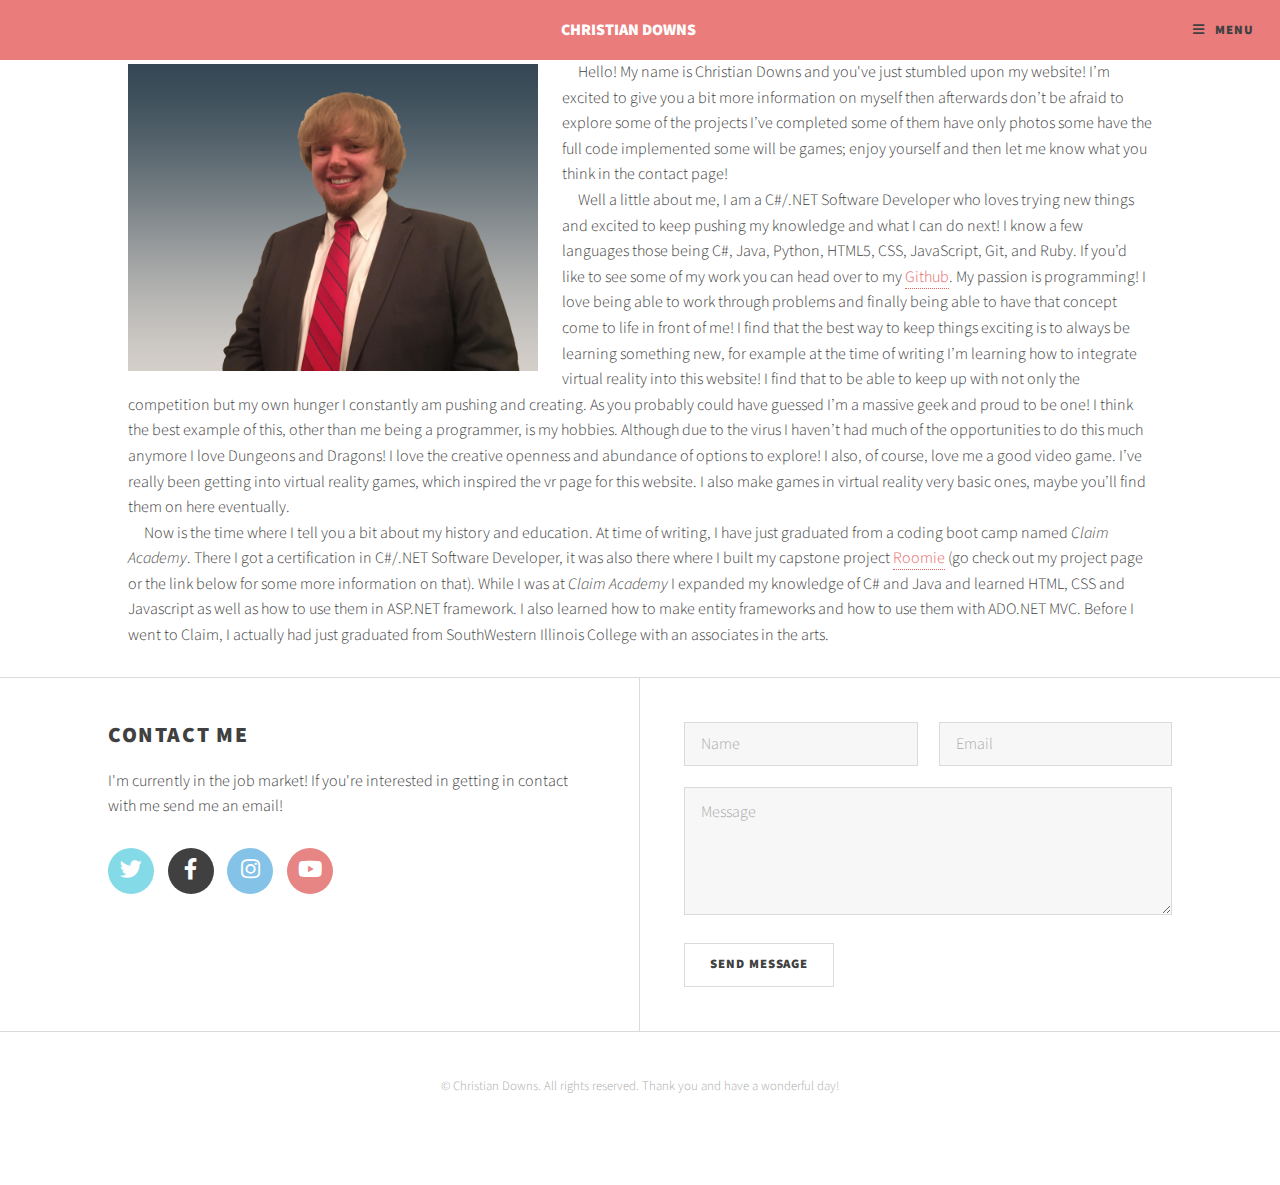
==== aboutMe.html @ 0743c917 "Added an about me page" ====
<!DOCTYPE HTML>
<!--
	Polymorph by Pixelarity
	pixelarity.com | hello@pixelarity.com
	License: pixelarity.com/license
-->
<html>

<head>
    <title>Christian Downs</title>
    <meta charset="utf-8" />
    <meta name="viewport" content="width=device-width, initial-scale=1, user-scalable=no" />
    <link rel="stylesheet" href="assets/css/main.css" />
</head>

<body class="is-preload">

    <!-- Wrapper -->
    <div id="wrapper">

        <!-- Header -->
        <header id="header">

            <!-- Logo -->
            <div class="logo">
                <a href="index.html" class="title"><strong>Christian Downs</strong></a>
            </div>

            <!-- Nav -->
            <nav id="nav">
                <ul>
                    <li><a href="index.html">Home</a></li>
                    <li><a href="aboutMe.html">About Me</a>
                        <ul>
                            <li><a href ="languages.html">Languages</a></li>
                        </ul>
                    </li>
                    <li>
                        <!--Drop down menue-->
                        <a href="projects.html" class="dropdown">Projects</a>
                        <ul>

                            <li><a href="roomie.html">Roomie</a></li>
                            <li><a href="farmlin.html">Farmlin</a></li>
                            <li><a href="willow.html">Willow Kitchen and Bath Website</a></li>
                        </ul>
                    </li>
                    <li><a href="contact.html">Contact</a></li>
                </ul>
            </nav>

        </header>
        <!--My Info-->
        <div class="my-info">
            <p><span class="image left"><img src="images/HeadshotEdited.jpg" class="my-photo"></span>
                &emsp;Hello! My name is Christian Downs and you've just stumbled upon my website! I’m excited to give
                you a bit
                more
                information on myself then afterwards don’t be afraid to explore some of the projects I’ve completed
                some of them
                have only photos some have the full code implemented some will be games; enjoy yourself and then let me
                know what
                you think in the contact page!<br>

                &emsp;Well a little about me, I am a C#/.NET Software Developer who loves trying new things and excited
                to keep
                pushing
                my knowledge and what I can do next! I know a few languages those being C#, Java, Python, HTML5, CSS,
                JavaScript,
                Git, and Ruby. If you’d like to see some of my work you can head over to my <a
                    href="https://github.com/Christian-Downs">Github</a>. My passion is programming! I
                love being able to work through problems and finally being able to have that concept come to life in
                front of me!
                I find that the best way to keep things exciting is to always be learning something new, for example at
                the time
                of writing I’m learning how to integrate virtual reality into this website! I find that to be able to
                keep up with
                not only the competition but my own hunger I constantly am pushing and creating. As you probably could
                have
                guessed I’m a massive geek and proud to be one! I think the best example of this, other than me being a
                programmer, is my hobbies. Although due to the virus I haven’t had much of the opportunities to do this
                much
                anymore I love Dungeons and Dragons! I love the creative openness and abundance of options to explore! I
                also, of
                course, love me a good video game. I’ve really been getting into virtual reality games, which inspired
                the vr page
                for this website. I also make games in virtual reality very basic ones, maybe you’ll find them on here
                eventually.<br>

                &emsp;Now is the time where I tell you a bit about my history and education. At time of writing, I have
                just
                graduated
                from a coding boot camp named <i>Claim Academy</i>. There I got a certification in C#/.NET Software
                Developer, it was
                also there where I built my capstone project <a href="roomie.html">Roomie</a> (go check out my project
                page or the
                link below for some more
                information on that). While I was at <i>Claim Academy</i> I expanded my knowledge of C# and Java and
                learned HTML, CSS
                and Javascript as well as how to use them in ASP.NET framework. I also learned how to make entity
                frameworks and
                how to use them with ADO.NET MVC. Before I went to Claim, I actually had just graduated from
                SouthWestern Illinois
                College with an associates in the arts.

            </p>
        </div>
        <!-- Main -->
        <div id="main">

        </div>

        <!-- Footer -->
        <footer id="footer">
            <div class="inner">
                <section>
                    <h2>Contact me</h2>
                    <p>I'm currently in the job market! If you're interested in getting in contact with me send me an
                        email!</p>
                    <ul class="icons style2">
                        <li><a href="#" class="icon brands fa-twitter"><span class="label">Twitter</span></a></li>
                        <li><a href="#" class="icon brands fa-facebook-f"><span class="label">Facebook</span></a></li>
                        <li><a href="#" class="icon brands fa-instagram"><span class="label">Instagram</span></a></li>
                        <li><a href="#" class="icon brands fa-youtube"><span class="label">YouTube</span></a></li>
                    </ul>
                </section>
                <section>
                    <form method="post" action="http://christiandowns.info/cgi-bin/FormMail.pl">
                        <input type="hidden" name="recipient" value="christian.downs.15@gmail.com" />
                        <input type="hidden" name="subject" value="From the contact form" />
                        <input type="hidden" name="redirect"
                            value="http://www.christiandowns.info/emailSentPage.html" />
                        <div class="fields">
                            <div class="field half">
                                <input type="text" name="name" id="name" placeholder="Name" />
                            </div>
                            <div class="field half">
                                <input type="email" name="email" id="email" placeholder="Email" />
                            </div>
                            <div class="field">
                                <textarea name="message" id="message" placeholder="Message" rows="4"></textarea>
                            </div>
                        </div>
                        <ul class="actions">
                            <li><input type="submit" value="Send Message" /></li>
                        </ul>
                    </form>
                </section>
            </div>
            <div class="copyright">
                <p>&copy; Christian Downs. All rights reserved. Thank you and have a wonderful day!</p>
            </div>
        </footer>

    </div>

    <!-- Scripts -->
    <script src="assets/js/jquery.min.js"></script>
    <script src="assets/js/jquery.dropotron.min.js"></script>
    <script src="assets/js/browser.min.js"></script>
    <script src="assets/js/breakpoints.min.js"></script>
    <script src="assets/js/util.js"></script>
    <script src="assets/js/main.js"></script>
    <script src="https://smtpjs.com/v3/smtp.js"></script>
    <script src="email.js"></script>


</body>

</html>
---- assets/css/main.css ----
@import url(fontawesome-all.min.css);
@import url("https://fonts.googleapis.com/css?family=Source+Sans+Pro:300,900,300italic,900italic");

/*
	Polymorph by Pixelarity
	pixelarity.com | hello@pixelarity.com
	License: pixelarity.com/license
*/

html, body, div, span, applet, object,
iframe, h1, h2, h3, h4, h5, h6, p, blockquote,
pre, a, abbr, acronym, address, big, cite,
code, del, dfn, em, img, ins, kbd, q, s, samp,
small, strike, strong, sub, sup, tt, var, b,
u, i, center, dl, dt, dd, ol, ul, li, fieldset,
form, label, legend, table, caption, tbody,
tfoot, thead, tr, th, td, article, aside,
canvas, details, embed, figure, figcaption,
footer, header, hgroup, menu, nav, output, ruby,
section, summary, time, mark, audio, video {
	margin: 0;
	padding: 0;
	border: 0;
	font-size: 100%;
	font: inherit;
	vertical-align: baseline;}

article, aside, details, figcaption, figure,
footer, header, hgroup, menu, nav, section {
	display: block;}

body {
	line-height: 1;
}

ol, ul {
	list-style: none;
}

blockquote, q {
	quotes: none;
}

	blockquote:before, blockquote:after, q:before, q:after {
		content: '';
		content: none;
	}

table {
	border-collapse: collapse;
	border-spacing: 0;
}

body {
	-webkit-text-size-adjust: none;
}

mark {
	background-color: transparent;
	color: inherit;
}

input::-moz-focus-inner {
	border: 0;
	padding: 0;
}

input, select, textarea {
	-moz-appearance: none;
	-webkit-appearance: none;
	-ms-appearance: none;
	appearance: none;
}

/* Basic */

	@-ms-viewport {
		width: device-width;
	}

	body {
		-ms-overflow-style: scrollbar;
	}

	@media screen and (max-width: 480px) {

		html, body {
			min-width: 320px;
		}

	}

	html {
		box-sizing: border-box;
	}

	*, *:before, *:after {
		box-sizing: inherit;
	}

	body {
		background: #ffffff;
	}

		body.is-preload *, body.is-preload *:before, body.is-preload *:after {
			-moz-animation: none !important;
			-webkit-animation: none !important;
			-ms-animation: none !important;
			animation: none !important;
			-moz-transition: none !important;
			-webkit-transition: none !important;
			-ms-transition: none !important;
			transition: none !important;
		}

/* Type */

	body {
		background-color: #ffffff;
		color: #404040;
	}

	body, input, select, textarea {
		font-family: "Source Sans Pro", Helvetica, sans-serif;
		font-size: 16pt;
		font-weight: 300;
		line-height: 1.6;
	}

		@media screen and (max-width: 1680px) {

			body, input, select, textarea {
				font-size: 13pt;
			}

		}

		@media screen and (max-width: 1280px) {

			body, input, select, textarea {
				font-size: 12pt;
			}

		}

		@media screen and (max-width: 360px) {

			body, input, select, textarea {
				font-size: 11pt;
			}

		}

	a {
		-moz-transition: border-bottom-color 0.2s ease-in-out, color 0.2s ease-in-out;
		-webkit-transition: border-bottom-color 0.2s ease-in-out, color 0.2s ease-in-out;
		-ms-transition: border-bottom-color 0.2s ease-in-out, color 0.2s ease-in-out;
		transition: border-bottom-color 0.2s ease-in-out, color 0.2s ease-in-out;
		text-decoration: none;
		border-bottom: dotted 1px;
	}

		a:before {
			-moz-transition: color 0.2s ease-in-out;
			-webkit-transition: color 0.2s ease-in-out;
			-ms-transition: color 0.2s ease-in-out;
			transition: color 0.2s ease-in-out;
		}

		a:hover {
			color: #e66666 !important;
			border-bottom-color: transparent;
		}

			a:hover:before {
				color: #e66666 !important;
			}

	strong, b {
		font-weight: 900;
	}

	em, i {
		font-style: italic;
	}

	p {
		margin: 0 0 1.75em 0;
	}

	h1, h2, h3, h4, h5, h6 {
		font-weight: 900;
		line-height: 1.3;
		margin: 2.1875em 0 0.875em 0;
		text-transform: uppercase;
		letter-spacing: 0.075em;
	}

		h1 a, h2 a, h3 a, h4 a, h5 a, h6 a {
			border-bottom: 0;
			color: inherit;
			text-decoration: none;
		}

		h1:first-child, h2:first-child, h3:first-child, h4:first-child, h5:first-child, h6:first-child {
			margin-top: 0;
		}

	h2 {
		font-size: 1.35em;
	}

	h3 {
		font-size: 1.2em;
	}

	h4 {
		font-size: 1em;
	}

	h5 {
		font-size: 0.9em;
	}

	h6 {
		font-size: 0.7em;
	}

	@media screen and (max-width: 736px) {

		h2 {
			font-size: 1.25em;
		}

		h3 {
			font-size: 1em;
		}

	}

	sub {
		font-size: 0.8em;
		position: relative;
		top: 0.5em;
	}

	sup {
		font-size: 0.8em;
		position: relative;
		top: -0.5em;
	}

	blockquote {
		border-left: solid 4px;
		font-style: italic;
		margin: 0 0 1.75em 0;
		padding: 0.4375em 0 0.4375em 1.75em;
	}

	code {
		border: solid 1px;
		font-family: "Courier New", monospace;
		font-size: 0.9em;
		margin: 0 0.25em;
		padding: 0.25em 0.65em;
	}

	pre {
		-webkit-overflow-scrolling: touch;
		font-family: "Courier New", monospace;
		font-size: 0.9em;
		margin: 0 0 1.75em 0;
	}

		pre code {
			display: block;
			line-height: 1.75;
			padding: 1em 1.5em;
			overflow-x: auto;
		}

	hr {
		border: 0;
		border-bottom: solid 1px;
		margin: 1.75em 0;
	}

		hr.major {
			margin: 2.625em 0;
		}

	.align-left {
		text-align: left;
	}

	.align-center {
		text-align: center;
	}

	.align-right {
		text-align: right;
	}

	input, select, textarea {
		color: #404040;
	}

	a {
		color: #e66666;
	}

	strong, b {
		color: #404040;
	}

	h1, h2, h3, h4, h5, h6 {
		color: #404040 !important;
	}

	blockquote {
		border-left-color: #dbdbdb;
	}

	code {
		background: rgba(144, 144, 144, 0.075);
		border-color: #dbdbdb;
	}

	hr {
		border-bottom-color: #dbdbdb;
	}

/* Row */

	.row {
		display: flex;
		flex-wrap: wrap;
		box-sizing: border-box;
		align-items: stretch;
	}

		.row > * {
			box-sizing: border-box;
		}

		.row.gtr-uniform > * > :last-child {
			margin-bottom: 0;
		}

		.row.aln-left {
			justify-content: flex-start;
		}

		.row.aln-center {
			justify-content: center;
		}

		.row.aln-right {
			justify-content: flex-end;
		}

		.row.aln-top {
			align-items: flex-start;
		}

		.row.aln-middle {
			align-items: center;
		}

		.row.aln-bottom {
			align-items: flex-end;
		}

		.row > .imp {
			order: -1;
		}

		.row > .col-1 {
			width: 8.33333%;
		}

		.row > .off-1 {
			margin-left: 8.33333%;
		}

		.row > .col-2 {
			width: 16.66667%;
		}

		.row > .off-2 {
			margin-left: 16.66667%;
		}

		.row > .col-3 {
			width: 25%;
		}

		.row > .off-3 {
			margin-left: 25%;
		}

		.row > .col-4 {
			width: 33.33333%;
		}

		.row > .off-4 {
			margin-left: 33.33333%;
		}

		.row > .col-5 {
			width: 41.66667%;
		}

		.row > .off-5 {
			margin-left: 41.66667%;
		}

		.row > .col-6 {
			width: 50%;
		}

		.row > .off-6 {
			margin-left: 50%;
		}

		.row > .col-7 {
			width: 58.33333%;
		}

		.row > .off-7 {
			margin-left: 58.33333%;
		}

		.row > .col-8 {
			width: 66.66667%;
		}

		.row > .off-8 {
			margin-left: 66.66667%;
		}

		.row > .col-9 {
			width: 75%;
		}

		.row > .off-9 {
			margin-left: 75%;
		}

		.row > .col-10 {
			width: 83.33333%;
		}

		.row > .off-10 {
			margin-left: 83.33333%;
		}

		.row > .col-11 {
			width: 91.66667%;
		}

		.row > .off-11 {
			margin-left: 91.66667%;
		}

		.row > .col-12 {
			width: 100%;
		}

		.row > .off-12 {
			margin-left: 100%;
		}

		.row.gtr-0 {
			margin-top: 0;
			margin-left: 0em;
		}

			.row.gtr-0 > * {
				padding: 0 0 0 0em;
			}

			.row.gtr-0.gtr-uniform {
				margin-top: 0em;
			}

				.row.gtr-0.gtr-uniform > * {
					padding-top: 0em;
				}

		.row.gtr-25 {
			margin-top: 0;
			margin-left: -0.6875em;
		}

			.row.gtr-25 > * {
				padding: 0 0 0 0.6875em;
			}

			.row.gtr-25.gtr-uniform {
				margin-top: -0.6875em;
			}

				.row.gtr-25.gtr-uniform > * {
					padding-top: 0.6875em;
				}

		.row.gtr-50 {
			margin-top: 0;
			margin-left: -1.375em;
		}

			.row.gtr-50 > * {
				padding: 0 0 0 1.375em;
			}

			.row.gtr-50.gtr-uniform {
				margin-top: -1.375em;
			}

				.row.gtr-50.gtr-uniform > * {
					padding-top: 1.375em;
				}

		.row {
			margin-top: 0;
			margin-left: -2.75em;
		}

			.row > * {
				padding: 0 0 0 2.75em;
			}

			.row.gtr-uniform {
				margin-top: -2.75em;
			}

				.row.gtr-uniform > * {
					padding-top: 2.75em;
				}

		.row.gtr-150 {
			margin-top: 0;
			margin-left: -4.125em;
		}

			.row.gtr-150 > * {
				padding: 0 0 0 4.125em;
			}

			.row.gtr-150.gtr-uniform {
				margin-top: -4.125em;
			}

				.row.gtr-150.gtr-uniform > * {
					padding-top: 4.125em;
				}

		.row.gtr-200 {
			margin-top: 0;
			margin-left: -5.5em;
		}

			.row.gtr-200 > * {
				padding: 0 0 0 5.5em;
			}

			.row.gtr-200.gtr-uniform {
				margin-top: -5.5em;
			}

				.row.gtr-200.gtr-uniform > * {
					padding-top: 5.5em;
				}

		@media screen and (max-width: 1680px) {

			.row {
				display: flex;
				flex-wrap: wrap;
				box-sizing: border-box;
				align-items: stretch;
			}

				.row > * {
					box-sizing: border-box;
				}

				.row.gtr-uniform > * > :last-child {
					margin-bottom: 0;
				}

				.row.aln-left {
					justify-content: flex-start;
				}

				.row.aln-center {
					justify-content: center;
				}

				.row.aln-right {
					justify-content: flex-end;
				}

				.row.aln-top {
					align-items: flex-start;
				}

				.row.aln-middle {
					align-items: center;
				}

				.row.aln-bottom {
					align-items: flex-end;
				}

				.row > .imp-xlarge {
					order: -1;
				}

				.row > .col-1-xlarge {
					width: 8.33333%;
				}

				.row > .off-1-xlarge {
					margin-left: 8.33333%;
				}

				.row > .col-2-xlarge {
					width: 16.66667%;
				}

				.row > .off-2-xlarge {
					margin-left: 16.66667%;
				}

				.row > .col-3-xlarge {
					width: 25%;
				}

				.row > .off-3-xlarge {
					margin-left: 25%;
				}

				.row > .col-4-xlarge {
					width: 33.33333%;
				}

				.row > .off-4-xlarge {
					margin-left: 33.33333%;
				}

				.row > .col-5-xlarge {
					width: 41.66667%;
				}

				.row > .off-5-xlarge {
					margin-left: 41.66667%;
				}

				.row > .col-6-xlarge {
					width: 50%;
				}

				.row > .off-6-xlarge {
					margin-left: 50%;
				}

				.row > .col-7-xlarge {
					width: 58.33333%;
				}

				.row > .off-7-xlarge {
					margin-left: 58.33333%;
				}

				.row > .col-8-xlarge {
					width: 66.66667%;
				}

				.row > .off-8-xlarge {
					margin-left: 66.66667%;
				}

				.row > .col-9-xlarge {
					width: 75%;
				}

				.row > .off-9-xlarge {
					margin-left: 75%;
				}

				.row > .col-10-xlarge {
					width: 83.33333%;
				}

				.row > .off-10-xlarge {
					margin-left: 83.33333%;
				}

				.row > .col-11-xlarge {
					width: 91.66667%;
				}

				.row > .off-11-xlarge {
					margin-left: 91.66667%;
				}

				.row > .col-12-xlarge {
					width: 100%;
				}

				.row > .off-12-xlarge {
					margin-left: 100%;
				}

				.row.gtr-0 {
					margin-top: 0;
					margin-left: 0em;
				}

					.row.gtr-0 > * {
						padding: 0 0 0 0em;
					}

					.row.gtr-0.gtr-uniform {
						margin-top: 0em;
					}

						.row.gtr-0.gtr-uniform > * {
							padding-top: 0em;
						}

				.row.gtr-25 {
					margin-top: 0;
					margin-left: -0.6875em;
				}

					.row.gtr-25 > * {
						padding: 0 0 0 0.6875em;
					}

					.row.gtr-25.gtr-uniform {
						margin-top: -0.6875em;
					}

						.row.gtr-25.gtr-uniform > * {
							padding-top: 0.6875em;
						}

				.row.gtr-50 {
					margin-top: 0;
					margin-left: -1.375em;
				}

					.row.gtr-50 > * {
						padding: 0 0 0 1.375em;
					}

					.row.gtr-50.gtr-uniform {
						margin-top: -1.375em;
					}

						.row.gtr-50.gtr-uniform > * {
							padding-top: 1.375em;
						}

				.row {
					margin-top: 0;
					margin-left: -2.75em;
				}

					.row > * {
						padding: 0 0 0 2.75em;
					}

					.row.gtr-uniform {
						margin-top: -2.75em;
					}

						.row.gtr-uniform > * {
							padding-top: 2.75em;
						}

				.row.gtr-150 {
					margin-top: 0;
					margin-left: -4.125em;
				}

					.row.gtr-150 > * {
						padding: 0 0 0 4.125em;
					}

					.row.gtr-150.gtr-uniform {
						margin-top: -4.125em;
					}

						.row.gtr-150.gtr-uniform > * {
							padding-top: 4.125em;
						}

				.row.gtr-200 {
					margin-top: 0;
					margin-left: -5.5em;
				}

					.row.gtr-200 > * {
						padding: 0 0 0 5.5em;
					}

					.row.gtr-200.gtr-uniform {
						margin-top: -5.5em;
					}

						.row.gtr-200.gtr-uniform > * {
							padding-top: 5.5em;
						}

		}

		@media screen and (max-width: 1280px) {

			.row {
				display: flex;
				flex-wrap: wrap;
				box-sizing: border-box;
				align-items: stretch;
			}

				.row > * {
					box-sizing: border-box;
				}

				.row.gtr-uniform > * > :last-child {
					margin-bottom: 0;
				}

				.row.aln-left {
					justify-content: flex-start;
				}

				.row.aln-center {
					justify-content: center;
				}

				.row.aln-right {
					justify-content: flex-end;
				}

				.row.aln-top {
					align-items: flex-start;
				}

				.row.aln-middle {
					align-items: center;
				}

				.row.aln-bottom {
					align-items: flex-end;
				}

				.row > .imp-large {
					order: -1;
				}

				.row > .col-1-large {
					width: 8.33333%;
				}

				.row > .off-1-large {
					margin-left: 8.33333%;
				}

				.row > .col-2-large {
					width: 16.66667%;
				}

				.row > .off-2-large {
					margin-left: 16.66667%;
				}

				.row > .col-3-large {
					width: 25%;
				}

				.row > .off-3-large {
					margin-left: 25%;
				}

				.row > .col-4-large {
					width: 33.33333%;
				}

				.row > .off-4-large {
					margin-left: 33.33333%;
				}

				.row > .col-5-large {
					width: 41.66667%;
				}

				.row > .off-5-large {
					margin-left: 41.66667%;
				}

				.row > .col-6-large {
					width: 50%;
				}

				.row > .off-6-large {
					margin-left: 50%;
				}

				.row > .col-7-large {
					width: 58.33333%;
				}

				.row > .off-7-large {
					margin-left: 58.33333%;
				}

				.row > .col-8-large {
					width: 66.66667%;
				}

				.row > .off-8-large {
					margin-left: 66.66667%;
				}

				.row > .col-9-large {
					width: 75%;
				}

				.row > .off-9-large {
					margin-left: 75%;
				}

				.row > .col-10-large {
					width: 83.33333%;
				}

				.row > .off-10-large {
					margin-left: 83.33333%;
				}

				.row > .col-11-large {
					width: 91.66667%;
				}

				.row > .off-11-large {
					margin-left: 91.66667%;
				}

				.row > .col-12-large {
					width: 100%;
				}

				.row > .off-12-large {
					margin-left: 100%;
				}

				.row.gtr-0 {
					margin-top: 0;
					margin-left: 0em;
				}

					.row.gtr-0 > * {
						padding: 0 0 0 0em;
					}

					.row.gtr-0.gtr-uniform {
						margin-top: 0em;
					}

						.row.gtr-0.gtr-uniform > * {
							padding-top: 0em;
						}

				.row.gtr-25 {
					margin-top: 0;
					margin-left: -0.6875em;
				}

					.row.gtr-25 > * {
						padding: 0 0 0 0.6875em;
					}

					.row.gtr-25.gtr-uniform {
						margin-top: -0.6875em;
					}

						.row.gtr-25.gtr-uniform > * {
							padding-top: 0.6875em;
						}

				.row.gtr-50 {
					margin-top: 0;
					margin-left: -1.375em;
				}

					.row.gtr-50 > * {
						padding: 0 0 0 1.375em;
					}

					.row.gtr-50.gtr-uniform {
						margin-top: -1.375em;
					}

						.row.gtr-50.gtr-uniform > * {
							padding-top: 1.375em;
						}

				.row {
					margin-top: 0;
					margin-left: -2.75em;
				}

					.row > * {
						padding: 0 0 0 2.75em;
					}

					.row.gtr-uniform {
						margin-top: -2.75em;
					}

						.row.gtr-uniform > * {
							padding-top: 2.75em;
						}

				.row.gtr-150 {
					margin-top: 0;
					margin-left: -4.125em;
				}

					.row.gtr-150 > * {
						padding: 0 0 0 4.125em;
					}

					.row.gtr-150.gtr-uniform {
						margin-top: -4.125em;
					}

						.row.gtr-150.gtr-uniform > * {
							padding-top: 4.125em;
						}

				.row.gtr-200 {
					margin-top: 0;
					margin-left: -5.5em;
				}

					.row.gtr-200 > * {
						padding: 0 0 0 5.5em;
					}

					.row.gtr-200.gtr-uniform {
						margin-top: -5.5em;
					}

						.row.gtr-200.gtr-uniform > * {
							padding-top: 5.5em;
						}

		}

		@media screen and (max-width: 980px) {

			.row {
				display: flex;
				flex-wrap: wrap;
				box-sizing: border-box;
				align-items: stretch;
			}

				.row > * {
					box-sizing: border-box;
				}

				.row.gtr-uniform > * > :last-child {
					margin-bottom: 0;
				}

				.row.aln-left {
					justify-content: flex-start;
				}

				.row.aln-center {
					justify-content: center;
				}

				.row.aln-right {
					justify-content: flex-end;
				}

				.row.aln-top {
					align-items: flex-start;
				}

				.row.aln-middle {
					align-items: center;
				}

				.row.aln-bottom {
					align-items: flex-end;
				}

				.row > .imp-medium {
					order: -1;
				}

				.row > .col-1-medium {
					width: 8.33333%;
				}

				.row > .off-1-medium {
					margin-left: 8.33333%;
				}

				.row > .col-2-medium {
					width: 16.66667%;
				}

				.row > .off-2-medium {
					margin-left: 16.66667%;
				}

				.row > .col-3-medium {
					width: 25%;
				}

				.row > .off-3-medium {
					margin-left: 25%;
				}

				.row > .col-4-medium {
					width: 33.33333%;
				}

				.row > .off-4-medium {
					margin-left: 33.33333%;
				}

				.row > .col-5-medium {
					width: 41.66667%;
				}

				.row > .off-5-medium {
					margin-left: 41.66667%;
				}

				.row > .col-6-medium {
					width: 50%;
				}

				.row > .off-6-medium {
					margin-left: 50%;
				}

				.row > .col-7-medium {
					width: 58.33333%;
				}

				.row > .off-7-medium {
					margin-left: 58.33333%;
				}

				.row > .col-8-medium {
					width: 66.66667%;
				}

				.row > .off-8-medium {
					margin-left: 66.66667%;
				}

				.row > .col-9-medium {
					width: 75%;
				}

				.row > .off-9-medium {
					margin-left: 75%;
				}

				.row > .col-10-medium {
					width: 83.33333%;
				}

				.row > .off-10-medium {
					margin-left: 83.33333%;
				}

				.row > .col-11-medium {
					width: 91.66667%;
				}

				.row > .off-11-medium {
					margin-left: 91.66667%;
				}

				.row > .col-12-medium {
					width: 100%;
				}

				.row > .off-12-medium {
					margin-left: 100%;
				}

				.row.gtr-0 {
					margin-top: 0;
					margin-left: 0em;
				}

					.row.gtr-0 > * {
						padding: 0 0 0 0em;
					}

					.row.gtr-0.gtr-uniform {
						margin-top: 0em;
					}

						.row.gtr-0.gtr-uniform > * {
							padding-top: 0em;
						}

				.row.gtr-25 {
					margin-top: 0;
					margin-left: -0.5em;
				}

					.row.gtr-25 > * {
						padding: 0 0 0 0.5em;
					}

					.row.gtr-25.gtr-uniform {
						margin-top: -0.5em;
					}

						.row.gtr-25.gtr-uniform > * {
							padding-top: 0.5em;
						}

				.row.gtr-50 {
					margin-top: 0;
					margin-left: -1em;
				}

					.row.gtr-50 > * {
						padding: 0 0 0 1em;
					}

					.row.gtr-50.gtr-uniform {
						margin-top: -1em;
					}

						.row.gtr-50.gtr-uniform > * {
							padding-top: 1em;
						}

				.row {
					margin-top: 0;
					margin-left: -2em;
				}

					.row > * {
						padding: 0 0 0 2em;
					}

					.row.gtr-uniform {
						margin-top: -2em;
					}

						.row.gtr-uniform > * {
							padding-top: 2em;
						}

				.row.gtr-150 {
					margin-top: 0;
					margin-left: -3em;
				}

					.row.gtr-150 > * {
						padding: 0 0 0 3em;
					}

					.row.gtr-150.gtr-uniform {
						margin-top: -3em;
					}

						.row.gtr-150.gtr-uniform > * {
							padding-top: 3em;
						}

				.row.gtr-200 {
					margin-top: 0;
					margin-left: -4em;
				}

					.row.gtr-200 > * {
						padding: 0 0 0 4em;
					}

					.row.gtr-200.gtr-uniform {
						margin-top: -4em;
					}

						.row.gtr-200.gtr-uniform > * {
							padding-top: 4em;
						}

		}

		@media screen and (max-width: 736px) {

			.row {
				display: flex;
				flex-wrap: wrap;
				box-sizing: border-box;
				align-items: stretch;
			}

				.row > * {
					box-sizing: border-box;
				}

				.row.gtr-uniform > * > :last-child {
					margin-bottom: 0;
				}

				.row.aln-left {
					justify-content: flex-start;
				}

				.row.aln-center {
					justify-content: center;
				}

				.row.aln-right {
					justify-content: flex-end;
				}

				.row.aln-top {
					align-items: flex-start;
				}

				.row.aln-middle {
					align-items: center;
				}

				.row.aln-bottom {
					align-items: flex-end;
				}

				.row > .imp-small {
					order: -1;
				}

				.row > .col-1-small {
					width: 8.33333%;
				}

				.row > .off-1-small {
					margin-left: 8.33333%;
				}

				.row > .col-2-small {
					width: 16.66667%;
				}

				.row > .off-2-small {
					margin-left: 16.66667%;
				}

				.row > .col-3-small {
					width: 25%;
				}

				.row > .off-3-small {
					margin-left: 25%;
				}

				.row > .col-4-small {
					width: 33.33333%;
				}

				.row > .off-4-small {
					margin-left: 33.33333%;
				}

				.row > .col-5-small {
					width: 41.66667%;
				}

				.row > .off-5-small {
					margin-left: 41.66667%;
				}

				.row > .col-6-small {
					width: 50%;
				}

				.row > .off-6-small {
					margin-left: 50%;
				}

				.row > .col-7-small {
					width: 58.33333%;
				}

				.row > .off-7-small {
					margin-left: 58.33333%;
				}

				.row > .col-8-small {
					width: 66.66667%;
				}

				.row > .off-8-small {
					margin-left: 66.66667%;
				}

				.row > .col-9-small {
					width: 75%;
				}

				.row > .off-9-small {
					margin-left: 75%;
				}

				.row > .col-10-small {
					width: 83.33333%;
				}

				.row > .off-10-small {
					margin-left: 83.33333%;
				}

				.row > .col-11-small {
					width: 91.66667%;
				}

				.row > .off-11-small {
					margin-left: 91.66667%;
				}

				.row > .col-12-small {
					width: 100%;
				}

				.row > .off-12-small {
					margin-left: 100%;
				}

				.row.gtr-0 {
					margin-top: 0;
					margin-left: 0em;
				}

					.row.gtr-0 > * {
						padding: 0 0 0 0em;
					}

					.row.gtr-0.gtr-uniform {
						margin-top: 0em;
					}

						.row.gtr-0.gtr-uniform > * {
							padding-top: 0em;
						}

				.row.gtr-25 {
					margin-top: 0;
					margin-left: -0.25em;
				}

					.row.gtr-25 > * {
						padding: 0 0 0 0.25em;
					}

					.row.gtr-25.gtr-uniform {
						margin-top: -0.25em;
					}

						.row.gtr-25.gtr-uniform > * {
							padding-top: 0.25em;
						}

				.row.gtr-50 {
					margin-top: 0;
					margin-left: -0.5em;
				}

					.row.gtr-50 > * {
						padding: 0 0 0 0.5em;
					}

					.row.gtr-50.gtr-uniform {
						margin-top: -0.5em;
					}

						.row.gtr-50.gtr-uniform > * {
							padding-top: 0.5em;
						}

				.row {
					margin-top: 0;
					margin-left: -1em;
				}

					.row > * {
						padding: 0 0 0 1em;
					}

					.row.gtr-uniform {
						margin-top: -1em;
					}

						.row.gtr-uniform > * {
							padding-top: 1em;
						}

				.row.gtr-150 {
					margin-top: 0;
					margin-left: -1.5em;
				}

					.row.gtr-150 > * {
						padding: 0 0 0 1.5em;
					}

					.row.gtr-150.gtr-uniform {
						margin-top: -1.5em;
					}

						.row.gtr-150.gtr-uniform > * {
							padding-top: 1.5em;
						}

				.row.gtr-200 {
					margin-top: 0;
					margin-left: -2em;
				}

					.row.gtr-200 > * {
						padding: 0 0 0 2em;
					}

					.row.gtr-200.gtr-uniform {
						margin-top: -2em;
					}

						.row.gtr-200.gtr-uniform > * {
							padding-top: 2em;
						}

		}

		@media screen and (max-width: 480px) {

			.row {
				display: flex;
				flex-wrap: wrap;
				box-sizing: border-box;
				align-items: stretch;
			}

				.row > * {
					box-sizing: border-box;
				}

				.row.gtr-uniform > * > :last-child {
					margin-bottom: 0;
				}

				.row.aln-left {
					justify-content: flex-start;
				}

				.row.aln-center {
					justify-content: center;
				}

				.row.aln-right {
					justify-content: flex-end;
				}

				.row.aln-top {
					align-items: flex-start;
				}

				.row.aln-middle {
					align-items: center;
				}

				.row.aln-bottom {
					align-items: flex-end;
				}

				.row > .imp-xsmall {
					order: -1;
				}

				.row > .col-1-xsmall {
					width: 8.33333%;
				}

				.row > .off-1-xsmall {
					margin-left: 8.33333%;
				}

				.row > .col-2-xsmall {
					width: 16.66667%;
				}

				.row > .off-2-xsmall {
					margin-left: 16.66667%;
				}

				.row > .col-3-xsmall {
					width: 25%;
				}

				.row > .off-3-xsmall {
					margin-left: 25%;
				}

				.row > .col-4-xsmall {
					width: 33.33333%;
				}

				.row > .off-4-xsmall {
					margin-left: 33.33333%;
				}

				.row > .col-5-xsmall {
					width: 41.66667%;
				}

				.row > .off-5-xsmall {
					margin-left: 41.66667%;
				}

				.row > .col-6-xsmall {
					width: 50%;
				}

				.row > .off-6-xsmall {
					margin-left: 50%;
				}

				.row > .col-7-xsmall {
					width: 58.33333%;
				}

				.row > .off-7-xsmall {
					margin-left: 58.33333%;
				}

				.row > .col-8-xsmall {
					width: 66.66667%;
				}

				.row > .off-8-xsmall {
					margin-left: 66.66667%;
				}

				.row > .col-9-xsmall {
					width: 75%;
				}

				.row > .off-9-xsmall {
					margin-left: 75%;
				}

				.row > .col-10-xsmall {
					width: 83.33333%;
				}

				.row > .off-10-xsmall {
					margin-left: 83.33333%;
				}

				.row > .col-11-xsmall {
					width: 91.66667%;
				}

				.row > .off-11-xsmall {
					margin-left: 91.66667%;
				}

				.row > .col-12-xsmall {
					width: 100%;
				}

				.row > .off-12-xsmall {
					margin-left: 100%;
				}

				.row.gtr-0 {
					margin-top: 0;
					margin-left: 0em;
				}

					.row.gtr-0 > * {
						padding: 0 0 0 0em;
					}

					.row.gtr-0.gtr-uniform {
						margin-top: 0em;
					}

						.row.gtr-0.gtr-uniform > * {
							padding-top: 0em;
						}

				.row.gtr-25 {
					margin-top: 0;
					margin-left: -0.25em;
				}

					.row.gtr-25 > * {
						padding: 0 0 0 0.25em;
					}

					.row.gtr-25.gtr-uniform {
						margin-top: -0.25em;
					}

						.row.gtr-25.gtr-uniform > * {
							padding-top: 0.25em;
						}

				.row.gtr-50 {
					margin-top: 0;
					margin-left: -0.5em;
				}

					.row.gtr-50 > * {
						padding: 0 0 0 0.5em;
					}

					.row.gtr-50.gtr-uniform {
						margin-top: -0.5em;
					}

						.row.gtr-50.gtr-uniform > * {
							padding-top: 0.5em;
						}

				.row {
					margin-top: 0;
					margin-left: -1em;
				}

					.row > * {
						padding: 0 0 0 1em;
					}

					.row.gtr-uniform {
						margin-top: -1em;
					}

						.row.gtr-uniform > * {
							padding-top: 1em;
						}

				.row.gtr-150 {
					margin-top: 0;
					margin-left: -1.5em;
				}

					.row.gtr-150 > * {
						padding: 0 0 0 1.5em;
					}

					.row.gtr-150.gtr-uniform {
						margin-top: -1.5em;
					}

						.row.gtr-150.gtr-uniform > * {
							padding-top: 1.5em;
						}

				.row.gtr-200 {
					margin-top: 0;
					margin-left: -2em;
				}

					.row.gtr-200 > * {
						padding: 0 0 0 2em;
					}

					.row.gtr-200.gtr-uniform {
						margin-top: -2em;
					}

						.row.gtr-200.gtr-uniform > * {
							padding-top: 2em;
						}

		}

/* Box */

	.box {
		border: solid 1px;
		margin-bottom: 1.75em;
		padding: 1.5em;
	}

		.box > :last-child,
		.box > :last-child > :last-child,
		.box > :last-child > :last-child > :last-child {
			margin-bottom: 0;
		}

		.box.alt {
			border: 0;
			border-radius: 0;
			padding: 0;
		}

	.box {
		border-color: #dbdbdb;
	}

/* Button */

	input[type="submit"],
	input[type="reset"],
	input[type="button"],
	button,
	.button {
		-moz-appearance: none;
		-webkit-appearance: none;
		-ms-appearance: none;
		appearance: none;
		-moz-transition: background-color 0.2s ease-in-out, color 0.2s ease-in-out;
		-webkit-transition: background-color 0.2s ease-in-out, color 0.2s ease-in-out;
		-ms-transition: background-color 0.2s ease-in-out, color 0.2s ease-in-out;
		transition: background-color 0.2s ease-in-out, color 0.2s ease-in-out;
		border-radius: 0;
		border: 0;
		cursor: pointer;
		display: inline-block;
		font-weight: 900;
		height: 3.4375em;
		line-height: 3.4375em;
		padding: 0 2em;
		text-align: center;
		text-decoration: none;
		white-space: nowrap;
		text-transform: uppercase;
		font-size: 0.8em;
		letter-spacing: 0.075em;
	}

		input[type="submit"].icon,
		input[type="reset"].icon,
		input[type="button"].icon,
		button.icon,
		.button.icon {
			padding-left: 1.35em;
		}

			input[type="submit"].icon:before,
			input[type="reset"].icon:before,
			input[type="button"].icon:before,
			button.icon:before,
			.button.icon:before {
				margin-right: 0.5em;
			}

		input[type="submit"].fit,
		input[type="reset"].fit,
		input[type="button"].fit,
		button.fit,
		.button.fit {
			width: 100%;
		}

		input[type="submit"].small,
		input[type="reset"].small,
		input[type="button"].small,
		button.small,
		.button.small {
			font-size: 0.8em;
		}

		input[type="submit"].large,
		input[type="reset"].large,
		input[type="button"].large,
		button.large,
		.button.large {
			font-size: 1.35em;
		}

		input[type="submit"].disabled, input[type="submit"]:disabled,
		input[type="reset"].disabled,
		input[type="reset"]:disabled,
		input[type="button"].disabled,
		input[type="button"]:disabled,
		button.disabled,
		button:disabled,
		.button.disabled,
		.button:disabled {
			pointer-events: none;
			opacity: 0.25;
		}

		@media screen and (max-width: 480px) {

			input[type="submit"],
			input[type="reset"],
			input[type="button"],
			button,
			.button {
				padding: 0;
			}

		}

	input[type="submit"],
	input[type="reset"],
	input[type="button"],
	button {
		line-height: 3.09375em;
	}

	input[type="submit"],
	input[type="reset"],
	input[type="button"],
	button,
	.button {
		background-color: transparent;
		box-shadow: inset 0 0 0 1px #dbdbdb;
		color: #404040 !important;
	}

		input[type="submit"]:hover,
		input[type="reset"]:hover,
		input[type="button"]:hover,
		button:hover,
		.button:hover {
			background-color: rgba(144, 144, 144, 0.075);
			color: inherit !important;
		}

		input[type="submit"]:active,
		input[type="reset"]:active,
		input[type="button"]:active,
		button:active,
		.button:active {
			background-color: rgba(144, 144, 144, 0.2);
		}

		input[type="submit"].primary,
		input[type="reset"].primary,
		input[type="button"].primary,
		button.primary,
		.button.primary {
			box-shadow: none;
			background-color: #404040;
			color: #ffffff !important;
		}

			input[type="submit"].primary:hover,
			input[type="reset"].primary:hover,
			input[type="button"].primary:hover,
			button.primary:hover,
			.button.primary:hover {
				background-color: #4d4d4d;
			}

			input[type="submit"].primary:active,
			input[type="reset"].primary:active,
			input[type="button"].primary:active,
			button.primary:active,
			.button.primary:active {
				background-color: #333333;
			}

/* Form */

	form {
		margin: 0 0 1.75em 0;
		overflow: hidden;
	}

		form > :last-child {
			margin-bottom: 0;
		}

		form > .fields {
			display: -moz-flex;
			display: -webkit-flex;
			display: -ms-flex;
			display: flex;
			-moz-flex-wrap: wrap;
			-webkit-flex-wrap: wrap;
			-ms-flex-wrap: wrap;
			flex-wrap: wrap;
			width: calc(100% + 2.625em);
			margin: -1.3125em 0 1.75em -1.3125em;
		}

			form > .fields > .field {
				-moz-flex-grow: 0;
				-webkit-flex-grow: 0;
				-ms-flex-grow: 0;
				flex-grow: 0;
				-moz-flex-shrink: 0;
				-webkit-flex-shrink: 0;
				-ms-flex-shrink: 0;
				flex-shrink: 0;
				padding: 1.3125em 0 0 1.3125em;
				width: calc(100% - 1.3125em);
			}

				form > .fields > .field.half {
					width: calc(50% - 0.65625em);
				}

				form > .fields > .field.third {
					width: calc(100%/3 - 0.4375em);
				}

				form > .fields > .field.quarter {
					width: calc(25% - 0.32812em);
				}

		@media screen and (max-width: 480px) {

			form > .fields {
				width: calc(100% + 2.625em);
				margin: -1.3125em 0 1.75em -1.3125em;
			}

				form > .fields > .field {
					padding: 1.3125em 0 0 1.3125em;
					width: calc(100% - 1.3125em);
				}

					form > .fields > .field.half {
						width: calc(100% - 1.3125em);
					}

					form > .fields > .field.third {
						width: calc(100% - 1.3125em);
					}

					form > .fields > .field.quarter {
						width: calc(100% - 1.3125em);
					}

		}

	label {
		display: block;
		font-size: 0.9em;
		font-weight: 900;
		margin: 0 0 0.875em 0;
	}

	input[type="text"],
	input[type="password"],
	input[type="email"],
	select,
	textarea {
		-moz-appearance: none;
		-webkit-appearance: none;
		-ms-appearance: none;
		appearance: none;
		border-radius: 0;
		border: none;
		border: solid 1px;
		color: inherit;
		display: block;
		outline: 0;
		padding: 0 1em;
		text-decoration: none;
		width: 100%;
	}

		input[type="text"]:invalid,
		input[type="password"]:invalid,
		input[type="email"]:invalid,
		select:invalid,
		textarea:invalid {
			box-shadow: none;
		}

	select {
		background-size: 1.25em;
		background-repeat: no-repeat;
		background-position: calc(100% - 1em) center;
		height: 2.75em;
		padding-right: 2.75em;
		text-overflow: ellipsis;
	}

		select:focus::-ms-value {
			background-color: transparent;
		}

		select::-ms-expand {
			display: none;
		}

	input[type="text"],
	input[type="password"],
	input[type="email"],
	select {
		height: 2.75em;
	}

	textarea {
		padding: 0.75em 1em;
	}

	input[type="checkbox"],
	input[type="radio"] {
		-moz-appearance: none;
		-webkit-appearance: none;
		-ms-appearance: none;
		appearance: none;
		display: block;
		float: left;
		margin-right: -2em;
		opacity: 0;
		width: 1em;
		z-index: -1;
	}

		input[type="checkbox"] + label,
		input[type="radio"] + label {
			text-decoration: none;
			cursor: pointer;
			display: inline-block;
			font-size: 1em;
			font-weight: 300;
			padding-left: 2.4em;
			padding-right: 0.75em;
			position: relative;
		}

			input[type="checkbox"] + label:before,
			input[type="radio"] + label:before {
				-moz-osx-font-smoothing: grayscale;
				-webkit-font-smoothing: antialiased;
				display: inline-block;
				font-style: normal;
				font-variant: normal;
				text-rendering: auto;
				line-height: 1;
				text-transform: none !important;
				font-family: 'Font Awesome 5 Free';
				font-weight: 900;
			}

			input[type="checkbox"] + label:before,
			input[type="radio"] + label:before {
				border: solid 1px;
				content: '';
				display: inline-block;
				font-size: 0.8em;
				height: 1.65em;
				left: 0;
				line-height: 1.58125em;
				position: absolute;
				text-align: center;
				top: 0;
				width: 1.65em;
			}

		input[type="checkbox"]:checked + label:before,
		input[type="radio"]:checked + label:before {
			content: '\f00c';
		}

	input[type="radio"] + label:before {
		border-radius: 100%;
	}

	::-webkit-input-placeholder {
		opacity: 1.0;
	}

	:-moz-placeholder {
		opacity: 1.0;
	}

	::-moz-placeholder {
		opacity: 1.0;
	}

	:-ms-input-placeholder {
		opacity: 1.0;
	}

	label {
		color: #404040;
	}

	input[type="text"],
	input[type="password"],
	input[type="email"],
	select,
	textarea {
		background-color: rgba(144, 144, 144, 0.075);
		border-color: #dbdbdb;
	}

		input[type="text"]:focus,
		input[type="password"]:focus,
		input[type="email"]:focus,
		select:focus,
		textarea:focus {
			border-color: #e66666;
			box-shadow: 0 0 0 1px #e66666;
		}

	select {
		background-image: url("data:image/svg+xml;charset=utf8,%3Csvg xmlns='http://www.w3.org/2000/svg' width='40' height='40' preserveAspectRatio='none' viewBox='0 0 40 40'%3E%3Cpath d='M9.4,12.3l10.4,10.4l10.4-10.4c0.2-0.2,0.5-0.4,0.9-0.4c0.3,0,0.6,0.1,0.9,0.4l3.3,3.3c0.2,0.2,0.4,0.5,0.4,0.9 c0,0.4-0.1,0.6-0.4,0.9L20.7,31.9c-0.2,0.2-0.5,0.4-0.9,0.4c-0.3,0-0.6-0.1-0.9-0.4L4.3,17.3c-0.2-0.2-0.4-0.5-0.4-0.9 c0-0.4,0.1-0.6,0.4-0.9l3.3-3.3c0.2-0.2,0.5-0.4,0.9-0.4S9.1,12.1,9.4,12.3z' fill='%23dbdbdb' /%3E%3C/svg%3E");
	}

		select option {
			color: #404040;
			background: #ffffff;
		}

	input[type="checkbox"] + label,
	input[type="radio"] + label {
		color: #404040;
	}

		input[type="checkbox"] + label:before,
		input[type="radio"] + label:before {
			background: rgba(144, 144, 144, 0.075);
			border-color: #dbdbdb;
		}

	input[type="checkbox"]:checked + label:before,
	input[type="radio"]:checked + label:before {
		background-color: #404040;
		color: #ffffff;
		border-color: #404040;
	}

	input[type="checkbox"]:focus + label:before,
	input[type="radio"]:focus + label:before {
		border-color: #e66666;
		box-shadow: 0 0 0 1px #e66666;
	}

	::-webkit-input-placeholder {
		color: #aaaaaa !important;
	}

	:-moz-placeholder {
		color: #aaaaaa !important;
	}

	::-moz-placeholder {
		color: #aaaaaa !important;
	}

	:-ms-input-placeholder {
		color: #aaaaaa !important;
	}

	.formerize-placeholder {
		color: #aaaaaa !important;
	}

/* Icon */

	.icon {
		text-decoration: none;
		border-bottom: none;
		position: relative;
	}

		.icon:before {
			-moz-osx-font-smoothing: grayscale;
			-webkit-font-smoothing: antialiased;
			display: inline-block;
			font-style: normal;
			font-variant: normal;
			text-rendering: auto;
			line-height: 1;
			text-transform: none !important;
			font-family: 'Font Awesome 5 Free';
			font-weight: 400;
		}

		.icon.solid:before {
			font-weight: 900;
		}

		.icon.brands:before {
			font-family: 'Font Awesome 5 Brands';
		}

		.icon > .label {
			display: none;
		}

/* Image */

	.image {
		border: 0;
		display: inline-block;
		position: relative;
	}

		.image img {
			display: block;
		}

		.image.left, .image.right {
			max-width: 40%;
		}

			.image.left img, .image.right img {
				width: 100%;
			}

		.image.left {
			float: left;
			margin: 0 1.5em 1em 0;
			top: 0.25em;
		}

		.image.right {
			float: right;
			margin: 0 0 1em 1.5em;
			top: 0.25em;
		}

		.image.fit {
			display: block;
			margin: 0 0 1.75em 0;
			width: 100%;
		}

			.image.fit img {
				width: 100%;
			}

		.image.main {
			display: block;
			margin: 0 0 2.625em 0;
			width: 100%;
		}

			.image.main img {
				width: 100%;
			}

			@media screen and (max-width: 736px) {

				.image.main {
					margin: 0 0 1.75em 0;
				}

			}

/* List */

	ol {
		list-style: decimal;
		margin: 0 0 1.75em 0;
		padding-left: 1.25em;
	}

		ol li {
			padding-left: 0.25em;
		}

	ul {
		list-style: disc;
		margin: 0 0 1.75em 0;
		padding-left: 1em;
	}

		ul li {
			padding-left: 0.5em;
		}

		ul.alt {
			list-style: none;
			padding-left: 0;
		}

			ul.alt li {
				border-top: solid 1px;
				padding: 0.5em 0;
			}

				ul.alt li:first-child {
					border-top: 0;
					padding-top: 0;
				}

	dl {
		margin: 0 0 1.75em 0;
	}

		dl dt {
			display: block;
			font-weight: 900;
			margin: 0 0 0.875em 0;
		}

		dl dd {
			margin-left: 1.75em;
		}

	ul.alt li {
		border-top-color: #dbdbdb;
	}

/* Actions */

	ul.actions {
		display: -moz-flex;
		display: -webkit-flex;
		display: -ms-flex;
		display: flex;
		cursor: default;
		list-style: none;
		margin-left: -0.875em;
		padding-left: 0;
	}

		ul.actions li {
			padding: 0 0 0 0.875em;
			vertical-align: middle;
		}

		ul.actions.special {
			-moz-justify-content: center;
			-webkit-justify-content: center;
			-ms-justify-content: center;
			justify-content: center;
			width: 100%;
			margin-left: 0;
		}

			ul.actions.special li:first-child {
				padding-left: 0;
			}

		ul.actions.stacked {
			-moz-flex-direction: column;
			-webkit-flex-direction: column;
			-ms-flex-direction: column;
			flex-direction: column;
			margin-left: 0;
		}

			ul.actions.stacked li {
				padding: 1.1375em 0 0 0;
			}

				ul.actions.stacked li:first-child {
					padding-top: 0;
				}

		ul.actions.fit {
			width: calc(100% + 0.875em);
		}

			ul.actions.fit li {
				-moz-flex-grow: 1;
				-webkit-flex-grow: 1;
				-ms-flex-grow: 1;
				flex-grow: 1;
				-moz-flex-shrink: 1;
				-webkit-flex-shrink: 1;
				-ms-flex-shrink: 1;
				flex-shrink: 1;
				width: 100%;
			}

				ul.actions.fit li > * {
					width: 100%;
				}

			ul.actions.fit.stacked {
				width: 100%;
			}

		@media screen and (max-width: 480px) {

			ul.actions:not(.fixed) {
				-moz-flex-direction: column;
				-webkit-flex-direction: column;
				-ms-flex-direction: column;
				flex-direction: column;
				margin-left: 0;
				width: 100% !important;
			}

				ul.actions:not(.fixed) li {
					-moz-flex-grow: 1;
					-webkit-flex-grow: 1;
					-ms-flex-grow: 1;
					flex-grow: 1;
					-moz-flex-shrink: 1;
					-webkit-flex-shrink: 1;
					-ms-flex-shrink: 1;
					flex-shrink: 1;
					padding: 0.875em 0 0 0;
					text-align: center;
					width: 100%;
				}

					ul.actions:not(.fixed) li > * {
						width: 100%;
					}

					ul.actions:not(.fixed) li:first-child {
						padding-top: 0;
					}

					ul.actions:not(.fixed) li input[type="submit"],
					ul.actions:not(.fixed) li input[type="reset"],
					ul.actions:not(.fixed) li input[type="button"],
					ul.actions:not(.fixed) li button,
					ul.actions:not(.fixed) li .button {
						width: 100%;
					}

						ul.actions:not(.fixed) li input[type="submit"].icon:before,
						ul.actions:not(.fixed) li input[type="reset"].icon:before,
						ul.actions:not(.fixed) li input[type="button"].icon:before,
						ul.actions:not(.fixed) li button.icon:before,
						ul.actions:not(.fixed) li .button.icon:before {
							margin-left: -0.5em;
						}

		}

/* Icons */

	ul.icons {
		cursor: default;
		list-style: none;
		padding-left: 0;
	}

		ul.icons li {
			display: inline-block;
			padding: 0 1em 0 0;
		}

			ul.icons li:last-child {
				padding-right: 0 !important;
			}

		ul.icons.style2 li {
			font-size: 1.35em;
			padding: 0 0.5em 0 0;
		}

			ul.icons.style2 li a {
				-moz-transition: background-color 0.2s ease-in-out, color 0.2s ease-in-out;
				-webkit-transition: background-color 0.2s ease-in-out, color 0.2s ease-in-out;
				-ms-transition: background-color 0.2s ease-in-out, color 0.2s ease-in-out;
				transition: background-color 0.2s ease-in-out, color 0.2s ease-in-out;
				display: inline-block;
				border-radius: 100%;
				width: 2.125em;
				height: 2.125em;
				line-height: 2.125em;
				text-align: center;
				background-color: #404040;
				color: #ffffff !important;
			}

				ul.icons.style2 li a:hover {
					background-color: #4d4d4d;
				}

				ul.icons.style2 li a:active {
					background-color: #333333;
				}

				ul.icons.style2 li a:before {
					color: inherit !important;
				}

				ul.icons.style2 li a.fa-twitter {
					background-color: #84dae7;
					color: #ffffff !important;
				}

					ul.icons.style2 li a.fa-twitter:hover {
						background-color: #99e0eb;
					}

					ul.icons.style2 li a.fa-twitter:active {
						background-color: #6fd4e3;
					}

				ul.icons.style2 li a.fa-facebook {
					background-color: #75aae6;
					color: #ffffff !important;
				}

					ul.icons.style2 li a.fa-facebook:hover {
						background-color: #8bb7ea;
					}

					ul.icons.style2 li a.fa-facebook:active {
						background-color: #5f9de2;
					}

				ul.icons.style2 li a.fa-instagram {
					background-color: #84c3e7;
					color: #ffffff !important;
				}

					ul.icons.style2 li a.fa-instagram:hover {
						background-color: #99cdeb;
					}

					ul.icons.style2 li a.fa-instagram:active {
						background-color: #6fb9e3;
					}

				ul.icons.style2 li a.fa-youtube {
					background-color: #e78484;
					color: #ffffff !important;
				}

					ul.icons.style2 li a.fa-youtube:hover {
						background-color: #eb9999;
					}

					ul.icons.style2 li a.fa-youtube:active {
						background-color: #e36f6f;
					}

	ul.icons.style1 li a {
		color: #aaaaaa;
	}

/* Meta */

	ul.meta {
		cursor: default;
		list-style: none;
		padding: 0;
	}

		ul.meta li {
			display: inline-block;
			font-size: 0.8em;
			font-weight: 900;
			letter-spacing: 0.075em;
			margin: 0 0 0.875em 0;
			text-transform: uppercase;
			border-left: solid 1px;
			padding: 0 0 0 1.25em;
			margin: 0 0 0 1.25em;
			line-height: 1;
		}

			ul.meta li a {
				color: inherit;
				text-decoration: none;
				border-bottom: 0;
				text-decoration: none;
			}

				ul.meta li a:before {
					-moz-osx-font-smoothing: grayscale;
					-webkit-font-smoothing: antialiased;
					display: inline-block;
					font-style: normal;
					font-variant: normal;
					text-rendering: auto;
					line-height: 1;
					text-transform: none !important;
					font-family: 'Font Awesome 5 Free';
					font-weight: 400;
				}

				ul.meta li a:before {
					margin-right: 0.65em;
				}

				ul.meta li a.favorites:before {
					content: '\f004';
				}

				ul.meta li a.comments:before {
					content: '\f075';
				}

			ul.meta li:first-child {
				padding-left: 0;
				margin-left: 0;
				border-left: 0;
			}

		h1 + ul.meta,
		h2 + ul.meta,
		h3 + ul.meta,
		h4 + ul.meta,
		h5 + ul.meta,
		h6 + ul.meta {
			margin: -0.6125em 0 1.3125em 0;
		}

	ul.meta {
		color: #aaaaaa;
	}

		ul.meta li {
			border-left-color: #dbdbdb;
		}

/* Pagination */

	ul.pagination {
		display: -moz-inline-flex;
		display: -webkit-inline-flex;
		display: -ms-inline-flex;
		display: inline-flex;
		list-style: none;
		padding: 0;
		border: solid 1px;
		margin: 0 auto 1.75em auto;
		cursor: default;
	}

		ul.pagination li {
			padding: 0;
		}

			ul.pagination li a, ul.pagination li span {
				position: relative;
				border-left: solid 1px;
				display: inline-block;
				font-size: 0.8em;
				min-width: 3.78125em;
				height: 3.4375em;
				line-height: 3.4375em;
				text-align: center;
				text-transform: uppercase;
				font-weight: bold;
				letter-spacing: 0.075em;
				text-decoration: none;
				border-bottom: 0;
			}

			ul.pagination li a {
				-moz-transition: background-color 0.2s ease-in-out, color 0.2s ease-in-out;
				-webkit-transition: background-color 0.2s ease-in-out, color 0.2s ease-in-out;
				-ms-transition: background-color 0.2s ease-in-out, color 0.2s ease-in-out;
				transition: background-color 0.2s ease-in-out, color 0.2s ease-in-out;
			}

			ul.pagination li .next, ul.pagination li .previous {
				text-decoration: none;
				padding: 0 2.1875em;
			}

				ul.pagination li .next:before, ul.pagination li .previous:before {
					-moz-osx-font-smoothing: grayscale;
					-webkit-font-smoothing: antialiased;
					display: inline-block;
					font-style: normal;
					font-variant: normal;
					text-rendering: auto;
					line-height: 1;
					text-transform: none !important;
					font-family: 'Font Awesome 5 Free';
					font-weight: 900;
				}

				ul.pagination li .next:before, ul.pagination li .previous:before {
					display: inline-block;
					line-height: 3.63945em;
					color: inherit !important;
				}

			ul.pagination li .previous:before {
				content: '\f053';
				margin-right: 0.9375em;
			}

			ul.pagination li .next:before {
				content: '\f054';
				float: right;
				margin-left: 0.9375em;
			}

			ul.pagination li:first-child a {
				border-left: 0;
			}

		@media screen and (max-width: 480px) {

			ul.pagination li .page, ul.pagination li .extra {
				display: none;
			}

		}

	ul.pagination {
		border-color: #dbdbdb;
	}

		ul.pagination li a, ul.pagination li span {
			border-left-color: #f4f4f4;
		}

		ul.pagination li a {
			color: #404040 !important;
		}

			ul.pagination li a:hover {
				background-color: rgba(144, 144, 144, 0.075);
			}

			ul.pagination li a:active {
				background-color: rgba(144, 144, 144, 0.2);
			}

			ul.pagination li a.active {
				color: #ffffff !important;
				box-shadow: 0 0 0 1px #404040;
				background-color: #404040;
				border-left-color: #404040;
				z-index: 1;
			}

		ul.pagination li span {
			color: #aaaaaa;
		}

/* Section/Article */

	section.special, article.special {
		text-align: center;
	}

		@media screen and (max-width: 480px) {

			section.special, article.special {
				text-align: left;
			}

		}

	header {
		cursor: default;
	}

		header .category {
			display: block;
			font-size: 0.8em;
			font-weight: 900;
			letter-spacing: 0.075em;
			margin: 0 0 1.64062em 0;
			text-transform: uppercase;
		}

			header .category + h2,
			header .category + h3,
			header .category + h4,
			header .category + h5,
			header .category + h6 {
				margin-top: 0;
			}

		header.major {
			margin: 0 0 2.625em 0;
			text-align: center;
		}

			header.major h2 {
				font-size: 1.75em;
			}

			header.major > :last-child {
				margin-bottom: 0;
			}

		@media screen and (max-width: 736px) {

			header.major {
				margin: 0 0 1.75em 0;
			}

				header.major h2 {
					font-size: 1.35em;
				}

		}

		@media screen and (max-width: 480px) {

			header.major {
				text-align: left;
			}

		}

	footer.major {
		padding: 2.75em 2.75em 1em 2.75em ;
		text-align: center;
		border-top: solid 1px;
		margin-top: -1px;
	}

	@media screen and (max-width: 980px) {

		footer.major {
			padding: 2.75em 2em 1em 2em ;
		}

	}

	@media screen and (max-width: 736px) {

		footer.major {
			padding: 2em 1em 0.25em 1em ;
		}

	}

	header .category {
		color: #aaaaaa;
	}

	footer.major {
		border-top-color: #dbdbdb;
	}

/* Table */

	.table-wrapper {
		-webkit-overflow-scrolling: touch;
		overflow-x: auto;
	}

	table {
		margin: 0 0 1.75em 0;
		width: 100%;
	}

		table tbody tr {
			border: solid 1px;
			border-left: 0;
			border-right: 0;
		}

		table td {
			padding: 0.75em 0.75em;
		}

		table th {
			font-size: 0.9em;
			font-weight: 900;
			padding: 0 0.75em 0.75em 0.75em;
			text-align: left;
		}

		table thead {
			border-bottom: solid 2px;
		}

		table tfoot {
			border-top: solid 2px;
		}

		table.alt {
			border-collapse: separate;
		}

			table.alt tbody tr td {
				border: solid 1px;
				border-left-width: 0;
				border-top-width: 0;
			}

				table.alt tbody tr td:first-child {
					border-left-width: 1px;
				}

			table.alt tbody tr:first-child td {
				border-top-width: 1px;
			}

			table.alt thead {
				border-bottom: 0;
			}

			table.alt tfoot {
				border-top: 0;
			}

	table tbody tr {
		border-color: #dbdbdb;
	}

		table tbody tr:nth-child(2n + 1) {
			background-color: rgba(144, 144, 144, 0.075);
		}

	table th {
		color: #404040;
	}

	table thead {
		border-bottom-color: #dbdbdb;
	}

	table tfoot {
		border-top-color: #dbdbdb;
	}

	table.alt tbody tr td {
		border-color: #dbdbdb;
	}

/* Posts */

	.posts {
		display: -moz-flex;
		display: -webkit-flex;
		display: -ms-flex;
		display: flex;
		-moz-flex-wrap: wrap;
		-webkit-flex-wrap: wrap;
		-ms-flex-wrap: wrap;
		flex-wrap: wrap;
	}

		.posts > article {
			width: 33.33333%;
			border-style: solid;
			border-right-width: 1px;
			border-bottom-width: 1px;
			padding: 2.75em;
		}

			.posts > article .image {
				margin: -1.375em 0 3.125em -1.375em;
				display: block;
				position: relative;
				width: calc(100% + 2.75em);
			}

				.posts > article .image img {
					width: 100%;
				}

			.posts > article > :last-child {
				margin-bottom: 0;
			}

				.posts > article > :last-child > :last-child {
					margin-bottom: 0;
				}

			.posts > article:nth-child(3n) {
				border-right-width: 0;
			}

			.posts > article:nth-last-child(1), .posts > article:nth-last-child(2), .posts > article:nth-last-child(3) {
				border-bottom-width: 0;
			}

		@media screen and (max-width: 1280px) {

			.posts > article {
				width: 50%;
			}

				.posts > article:nth-child(2n) {
					border-right-width: 0;
				}

				.posts > article:nth-child(3n) {
					border-right-width: 1px;
				}

				.posts > article:nth-last-child(3) {
					border-bottom-width: 1px;
				}

		}

		@media screen and (max-width: 980px) {

			.posts > article {
				padding: 2.75em 2em;
			}

				.posts > article .image {
					margin: -1.375em 0 2.4375em -1em;
					width: calc(100% + 2em);
				}

		}

		@media screen and (max-width: 736px) {

			.posts > article {
				padding: 1em 1em 2em 1em;
			}

				.posts > article .image {
					margin: 0 0 1.75em 0;
					width: 100%;
				}

		}

		@media screen and (max-width: 480px) {

			.posts > article {
				width: 100%;
				border-right-width: 0 !important;
			}

				.posts > article:nth-last-child(2) {
					border-bottom-width: 1px;
				}

		}

	.posts > article {
		border-color: #dbdbdb;
	}

/* Header */

	body {
		padding-top: 3.75em;
	}

	#header {
		display: -moz-flex;
		display: -webkit-flex;
		display: -ms-flex;
		display: flex;
		-moz-align-items: center;
		-webkit-align-items: center;
		-ms-align-items: center;
		align-items: center;
		position: fixed;
		top: 0;
		left: 0;
		width: 100%;
		z-index: 10000;
		background-color: #ffffff;
		height: 3.75em;
		line-height: 3.75em;
		box-shadow: inset 0 -1px 0 0 #dbdbdb;
		overflow: hidden;
	}

		#header .logo {
			background-color: #e66666;
			color: #ffffff;
			-moz-transition: background-color 0.2s ease-in-out, color 0.2s ease-in-out;
			-webkit-transition: background-color 0.2s ease-in-out, color 0.2s ease-in-out;
			-ms-transition: background-color 0.2s ease-in-out, color 0.2s ease-in-out;
			transition: background-color 0.2s ease-in-out, color 0.2s ease-in-out;
			display: block;
			white-space: nowrap;
		}

			#header .logo input, #header .logo select, #header .logo textarea {
				color: #ffffff;
			}

			#header .logo a {
				color: #ffffff;
			}

			#header .logo strong, #header .logo b {
				color: #ffffff;
			}

			#header .logo h1, #header .logo h2, #header .logo h3, #header .logo h4, #header .logo h5, #header .logo h6 {
				color: #ffffff !important;
			}

			#header .logo blockquote {
				border-left-color: rgba(255, 255, 255, 0.25);
			}

			#header .logo code {
				background: rgba(255, 255, 255, 0.075);
				border-color: rgba(255, 255, 255, 0.25);
			}

			#header .logo hr {
				border-bottom-color: rgba(255, 255, 255, 0.25);
			}

			#header .logo:hover {
				background-color: #ea7c7c;
			}

			#header .logo:active {
				background-color: #e25050;
			}

			#header .logo > :last-child {
				margin-bottom: 0;
			}

			#header .logo .title {
				display: block;
				text-transform: uppercase;
				font-size: 1em;
				border-bottom: 0;
				color: #ffffff !important;
				padding: 0 3em 0 1.5em;
			}

		#header nav {
			-moz-flex: 1;
			-webkit-flex: 1;
			-ms-flex: 1;
			flex: 1;
			padding: 0;
			cursor: default;
		}

			#header nav > ul {
				display: -moz-flex;
				display: -webkit-flex;
				display: -ms-flex;
				display: flex;
				-moz-justify-content: -moz-flex-end;
				-webkit-justify-content: -webkit-flex-end;
				-ms-justify-content: -ms-flex-end;
				justify-content: flex-end;
				list-style: none;
				margin: 0;
				padding: 0;
			}

				#header nav > ul > li {
					border-left: solid 1px #f4f4f4;
					display: block;
					margin: 0;
					padding: 0;
					position: relative;
				}

					#header nav > ul > li > ul {
						display: none;
					}

					#header nav > ul > li > a {
						border-bottom: 0;
						color: #404040;
						display: block;
						font-size: 0.8em;
						font-weight: 900;
						letter-spacing: 0.075em;
						padding: 0 2.0625em;
						text-decoration: none;
						text-transform: uppercase;
					}

						#header nav > ul > li > a.dropdown {
							text-decoration: none;
						}

							#header nav > ul > li > a.dropdown:before {
								-moz-osx-font-smoothing: grayscale;
								-webkit-font-smoothing: antialiased;
								display: inline-block;
								font-style: normal;
								font-variant: normal;
								text-rendering: auto;
								line-height: 1;
								text-transform: none !important;
								font-family: 'Font Awesome 5 Free';
								font-weight: 900;
							}

							#header nav > ul > li > a.dropdown:before {
								content: '\f107';
								color: #aaaaaa;
								line-height: inherit;
								margin-right: 0.5em;
							}

					#header nav > ul > li.active > a {
						color: #e66666;
					}

						#header nav > ul > li.active > a:before {
							color: #e66666;
						}

					#header nav > ul > li:first-child {
						border-left: 0;
					}

		#header .navPanelToggle {
			display: none;
		}

	@media screen and (max-width: 1280px) {

		#header nav {
			display: none;
		}

		#header .navPanelToggle {
			text-decoration: none;
			position: absolute;
			display: block;
			top: 0;
			right: 0;
			height: 100%;
			font-size: 0.8em;
			font-weight: 900;
			letter-spacing: 0.075em;
			text-decoration: none;
			text-transform: uppercase;
			color: #404040;
			padding: 0 2.0625em;
			border: 0;
		}

			#header .navPanelToggle:before {
				-moz-osx-font-smoothing: grayscale;
				-webkit-font-smoothing: antialiased;
				display: inline-block;
				font-style: normal;
				font-variant: normal;
				text-rendering: auto;
				line-height: 1;
				text-transform: none !important;
				font-family: 'Font Awesome 5 Free';
				font-weight: 900;
			}

			#header .navPanelToggle:before {
				content: '\f0c9';
				margin-right: 0.75em;
			}

	}

	@media screen and (max-width: 736px) {

		body {
			padding-top: 2.75em;
		}

		#header {
			height: 2.75em;
			line-height: 2.75em;
		}

			#header .logo .title {
				padding: 0 1.25em;
			}

			#header .navPanelToggle {
				padding: 0 1.5625em;
			}

	}

	@media screen and (max-width: 480px) {

		#header .logo .title .extra {
			display: none;
		}

	}

	.dropotron {
		background: #ffffff;
		box-shadow: 0 0.125em 0.75em 0.125em rgba(0, 0, 0, 0.075);
		list-style: none;
		margin-top: calc(-1em - 1px);
		margin-left: -1px;
		min-width: 13em;
		padding: 1em 0;
		border: solid 1px #dbdbdb;
	}

		.dropotron li {
			padding: 0;
		}

			.dropotron li a {
				-moz-transition: none !important;
				-webkit-transition: none !important;
				-ms-transition: none !important;
				transition: none !important;
				border: 0;
				box-shadow: inset 0 1px 0 0 #f4f4f4;
				color: inherit;
				display: block;
				line-height: 2.5em;
				padding: 0 1.25em;
			}

			.dropotron li:first-child > a {
				box-shadow: none;
			}

			.dropotron li.active > a, .dropotron li:hover > a {
				color: #e66666 !important;
			}

		.dropotron.level-0 {
			font-size: 0.9em;
			margin-top: 1em;
			margin-left: 0;
		}

			.dropotron.level-0:before {
				-moz-transform: rotate(45deg);
				-webkit-transform: rotate(45deg);
				-o-transform: rotate(45deg);
				-ms-transform: rotate(45deg);
				transform: rotate(45deg);
				background: #fff;
				content: '';
				display: block;
				height: 0.75em;
				position: absolute;
				left: 50%;
				top: -0.375em;
				width: 0.75em;
				margin-left: -0.375em;
				box-shadow: inset 1px 1px 0 0 #dbdbdb;
				box-shadow: -1px -1px 2px 0 #dbdbdb;
			}

/* Banner */

	#banner {
		background-color: #333333;
		color: #ffffff;
		display: -moz-flex;
		display: -webkit-flex;
		display: -ms-flex;
		display: flex;
		-moz-flex-wrap: wrap;
		-webkit-flex-wrap: wrap;
		-ms-flex-wrap: wrap;
		flex-wrap: wrap;
	}

		#banner input, #banner select, #banner textarea {
			color: #ffffff;
		}

		#banner a {
			color: #e66666;
		}

		#banner strong, #banner b {
			color: #ffffff;
		}

		#banner h1, #banner h2, #banner h3, #banner h4, #banner h5, #banner h6 {
			color: #ffffff !important;
		}

		#banner blockquote {
			border-left-color: #ffffff;
		}

		#banner code {
			background: rgba(255, 255, 255, 0.075);
			border-color: #ffffff;
		}

		#banner hr {
			border-bottom-color: #ffffff;
		}

		#banner input[type="submit"],
		#banner input[type="reset"],
		#banner input[type="button"],
		#banner button,
		#banner .button {
			background-color: transparent;
			box-shadow: inset 0 0 0 1px #ffffff;
			color: #ffffff !important;
		}

			#banner input[type="submit"]:hover,
			#banner input[type="reset"]:hover,
			#banner input[type="button"]:hover,
			#banner button:hover,
			#banner .button:hover {
				background-color: rgba(255, 255, 255, 0.075);
				color: inherit !important;
			}

			#banner input[type="submit"]:active,
			#banner input[type="reset"]:active,
			#banner input[type="button"]:active,
			#banner button:active,
			#banner .button:active {
				background-color: rgba(255, 255, 255, 0.2);
			}

			#banner input[type="submit"].primary,
			#banner input[type="reset"].primary,
			#banner input[type="button"].primary,
			#banner button.primary,
			#banner .button.primary {
				box-shadow: none;
				background-color: #ffffff;
				color: #333333 !important;
			}

				#banner input[type="submit"].primary:hover,
				#banner input[type="reset"].primary:hover,
				#banner input[type="button"].primary:hover,
				#banner button.primary:hover,
				#banner .button.primary:hover {
					background-color: white;
				}

				#banner input[type="submit"].primary:active,
				#banner input[type="reset"].primary:active,
				#banner input[type="button"].primary:active,
				#banner button.primary:active,
				#banner .button.primary:active {
					background-color: #f2f2f2;
				}

		#banner > article {
			display: -moz-flex;
			display: -webkit-flex;
			display: -ms-flex;
			display: flex;
			-moz-align-items: center;
			-webkit-align-items: center;
			-ms-align-items: center;
			align-items: center;
			-moz-justify-content: center;
			-webkit-justify-content: center;
			-ms-justify-content: center;
			justify-content: center;
			padding: 8em 4em 6.25em 4em ;
			background-position: center;
			background-repeat: no-repeat;
			background-size: cover;
			overflow: hidden;
			position: relative;
			cursor: default;
		}

			#banner > article:before {
				-moz-transition: opacity 2.25s ease;
				-webkit-transition: opacity 2.25s ease;
				-ms-transition: opacity 2.25s ease;
				transition: opacity 2.25s ease;
				content: '';
				background-color: #333333;
				position: absolute;
				top: 0;
				left: 0;
				width: 100%;
				height: 100%;
				opacity: 0.25;
			}

			#banner > article:nth-child(1):before {
				-moz-transition-delay: 0s;
				-webkit-transition-delay: 0s;
				-ms-transition-delay: 0s;
				transition-delay: 0s;
				background-color: #333333;
			}

			#banner > article:nth-child(2):before {
				-moz-transition-delay: 0.375s;
				-webkit-transition-delay: 0.375s;
				-ms-transition-delay: 0.375s;
				transition-delay: 0.375s;
				background-color: #303030;
			}

			#banner > article:nth-child(3):before {
				-moz-transition-delay: 0.75s;
				-webkit-transition-delay: 0.75s;
				-ms-transition-delay: 0.75s;
				transition-delay: 0.75s;
				background-color: #2e2e2e;
			}

			#banner > article:nth-child(4):before {
				-moz-transition-delay: 1.125s;
				-webkit-transition-delay: 1.125s;
				-ms-transition-delay: 1.125s;
				transition-delay: 1.125s;
				background-color: #2b2b2b;
			}

			#banner > article:nth-child(5):before {
				-moz-transition-delay: 1.5s;
				-webkit-transition-delay: 1.5s;
				-ms-transition-delay: 1.5s;
				transition-delay: 1.5s;
				background-color: #292929;
			}

			#banner > article:nth-child(6):before {
				-moz-transition-delay: 1.875s;
				-webkit-transition-delay: 1.875s;
				-ms-transition-delay: 1.875s;
				transition-delay: 1.875s;
				background-color: #262626;
			}

			#banner > article:nth-child(7):before {
				-moz-transition-delay: 2.25s;
				-webkit-transition-delay: 2.25s;
				-ms-transition-delay: 2.25s;
				transition-delay: 2.25s;
				background-color: #242424;
			}

			#banner > article:nth-child(8):before {
				-moz-transition-delay: 2.625s;
				-webkit-transition-delay: 2.625s;
				-ms-transition-delay: 2.625s;
				transition-delay: 2.625s;
				background-color: #212121;
			}

			#banner > article:nth-child(9):before {
				-moz-transition-delay: 3s;
				-webkit-transition-delay: 3s;
				-ms-transition-delay: 3s;
				transition-delay: 3s;
				background-color: #1f1f1f;
			}

			#banner > article:nth-child(10):before {
				-moz-transition-delay: 3.375s;
				-webkit-transition-delay: 3.375s;
				-ms-transition-delay: 3.375s;
				transition-delay: 3.375s;
				background-color: #1c1c1c;
			}

			#banner > article > img {
				display: none;
			}

			#banner > article .content {
				max-width: 80%;
				text-align: center;
				position: relative;
				z-index: 1;
			}

			#banner > article h1, #banner > article h2, #banner > article h3 {
				margin: 0 0 0.4375em 0;
			}

				#banner > article h1 a, #banner > article h2 a, #banner > article h3 a {
					color: #ffffff !important;
				}

			#banner > article.full {
				min-height: 65vh;
				width: 100%;
			}

				#banner > article.full h2 {
					font-size: 2.25em;
				}

				#banner > article.full .content {
					width: 35em;
				}

				@media screen and (max-width: 1680px) {

					#banner > article.full {
						min-height: 70vh;
					}

						#banner > article.full h2 {
							font-size: 1.75em;
						}

				}

				@media screen and (max-width: 736px) {

					#banner > article.full h2 {
						font-size: 1.5em;
					}

				}

			#banner > article.half {
				min-height: 50vh;
				width: 50%;
			}

				#banner > article.half h2 {
					font-size: 1.75em;
				}

				#banner > article.half .content {
					width: 25em;
				}

				@media screen and (max-width: 1680px) {

					#banner > article.half h2 {
						font-size: 1.35em;
					}

				}

				@media screen and (max-width: 736px) {

					#banner > article.half h2 {
						font-size: 1.25em;
					}

				}

		@media screen and (max-width: 980px) {

			#banner > article {
				padding: 6em 2em 4.25em 2em ;
			}

				#banner > article.full {
					min-height: 55vh;
				}

				#banner > article.half {
					min-height: 35vh;
				}

		}

		@media screen and (max-width: 736px) {

			#banner > article {
				padding: 4em 1em 2.25em 1em ;
			}

				#banner > article.full {
					min-height: 0;
				}

				#banner > article.half {
					min-height: 0;
				}

		}

		@media screen and (max-width: 480px) {

			#banner {
				-moz-flex-direction: column;
				-webkit-flex-direction: column;
				-ms-flex-direction: column;
				flex-direction: column;
			}

				#banner > article {
					padding: 4em 2em 2.25em 2em ;
				}

					#banner > article.full {
						width: 100%;
					}

						#banner > article.full .content {
							width: 100%;
							max-width: 100%;
						}

					#banner > article.half {
						width: 100%;
					}

						#banner > article.half .content {
							width: 100%;
							max-width: 100%;
						}

		}

		body.is-preload #banner > article:before {
			opacity: 1;
		}

/* Main */

	#main > .main {
		border-bottom: solid 1px #dbdbdb;
	}

		#main > .main > .inner {
			padding: 5em 2.75em 3.25em 2.75em ;
			max-width: 72em;
			width: 100%;
			margin: 0 auto;
		}

	@media screen and (max-width: 980px) {

		#main > .main > .inner {
			padding: 4em 2em 2.25em 2em ;
		}

	}

	@media screen and (max-width: 736px) {

		#main > .main > .inner {
			padding: 2em 1em 0.25em 1em ;
		}

	}

/* Main */

	#footer > .inner {
		display: -moz-flex;
		display: -webkit-flex;
		display: -ms-flex;
		display: flex;
		max-width: 72em;
		width: 100%;
		margin: 0 auto;
	}

		#footer > .inner > section {
			padding: 2.75em 2.75em 1em 2.75em ;
			-ms-flex: 1;
			width: 100%;
		}

			#footer > .inner > section:nth-child(2n - 1) {
				border-right: solid 1px #dbdbdb;
			}

	#footer > .copyright {
		border-top: solid 1px #dbdbdb;
		padding: 2.75em 2.75em 5.5em 2.75em;
		text-align: center;
	}

		#footer > .copyright > :last-child {
			margin-bottom: 0;
		}

		#footer > .copyright p {
			color: #aaaaaa;
			font-size: 0.8em;
		}

	@media screen and (max-width: 980px) {

		#footer > .inner > section {
			padding: 2.75em 2em 1em 2em ;
		}

		#footer > .copyright {
			padding: 2.75em 2em 5.5em 2em;
		}

	}

	@media screen and (max-width: 736px) {

		#footer > .inner > section {
			padding: 2em 1em 0.25em 1em ;
		}

		#footer > .copyright {
			padding: 2em 1em;
		}

	}

	@media screen and (max-width: 480px) {

		#footer > .inner {
			padding: 2em 1em 0.25em 1em ;
			display: block;
		}

			#footer > .inner > section {
				padding: 0;
				border-left: 0 !important;
			}

	}

/* Nav */

	#wrapper:before {
		-moz-transition: opacity 0.5s ease, visibility 0.5s;
		-webkit-transition: opacity 0.5s ease, visibility 0.5s;
		-ms-transition: opacity 0.5s ease, visibility 0.5s;
		transition: opacity 0.5s ease, visibility 0.5s;
		content: '';
		position: fixed;
		top: 0;
		left: 0;
		width: 100%;
		height: 100%;
		display: block;
		background: #404040;
		z-index: 10001;
		opacity: 0;
		visibility: hidden;
	}

	#navPanel {
		-moz-transform: translateX(22em);
		-webkit-transform: translateX(22em);
		-ms-transform: translateX(22em);
		transform: translateX(22em);
		-moz-transition: -moz-transform 0.5s ease, visibility 0.5s;
		-webkit-transition: -webkit-transform 0.5s ease, visibility 0.5s;
		-ms-transition: -ms-transform 0.5s ease, visibility 0.5s;
		transition: transform 0.5s ease, visibility 0.5s;
		-webkit-overflow-scrolling: touch;
		background: #ffffff;
		color: #404040;
		height: 100%;
		max-width: 80%;
		overflow-y: auto;
		padding: 2.75em;
		position: fixed;
		right: 0;
		top: 0;
		visibility: hidden;
		width: 22em;
		z-index: 10002;
	}

		#navPanel .link {
			border: 0;
			border-top: solid 1px #f4f4f4;
			color: inherit !important;
			display: block;
			font-size: 0.9em;
			padding: 0.75em 0;
		}

			#navPanel .link:first-child {
				border-top: 0;
			}

			#navPanel .link.depth-0 {
				color: inherit !important;
			}

			#navPanel .link .indent-1 {
				display: inline-block;
				width: 1.25em;
			}

			#navPanel .link .indent-2 {
				display: inline-block;
				width: 2.5em;
			}

			#navPanel .link .indent-3 {
				display: inline-block;
				width: 3.75em;
			}

			#navPanel .link .indent-4 {
				display: inline-block;
				width: 5em;
			}

			#navPanel .link .indent-5 {
				display: inline-block;
				width: 6.25em;
			}

		#navPanel .close {
			text-decoration: none;
			-moz-transition: color 0.2s ease-in-out;
			-webkit-transition: color 0.2s ease-in-out;
			-ms-transition: color 0.2s ease-in-out;
			transition: color 0.2s ease-in-out;
			-webkit-tap-highlight-color: rgba(0, 0, 0, 0);
			border: 0;
			color: #aaaaaa;
			cursor: pointer;
			display: block;
			height: 3.25em;
			line-height: 3.25em;
			padding-right: 1.25em;
			position: absolute;
			right: 0;
			text-align: right;
			top: 0;
			vertical-align: middle;
			width: 7em;
		}

			#navPanel .close:before {
				-moz-osx-font-smoothing: grayscale;
				-webkit-font-smoothing: antialiased;
				display: inline-block;
				font-style: normal;
				font-variant: normal;
				text-rendering: auto;
				line-height: 1;
				text-transform: none !important;
				font-family: 'Font Awesome 5 Free';
				font-weight: 900;
			}

			#navPanel .close:before {
				content: '\f00d';
				font-size: 1.25em;
			}

			#navPanel .close:hover {
				color: #ffffff;
			}

			@media screen and (max-width: 736px) {

				#navPanel .close {
					height: 4em;
					line-height: 4em;
				}

			}

		@media screen and (max-width: 980px) {

			#navPanel {
				padding: 2.75em 2em;
			}

		}

		@media screen and (max-width: 980px) {

			#navPanel {
				padding: 2em 2em;
			}

		}

	body.is-menu-visible #wrapper:before {
		pointer-events: auto;
		opacity: 0.75;
		visibility: visible;
	}

	body.is-menu-visible #navPanel {
		-moz-transform: translateX(0);
		-webkit-transform: translateX(0);
		-ms-transform: translateX(0);
		transform: translateX(0);
		visibility: visible;
	}

	.logo {
		display: flex;
		flex: auto;
		width:75%;
	}

	a.title {
		/* display: flex; */
		/* flex-direction: row; */
		/* align-items: center; */
		/* justify-content: center; */
		/* place-items: center; */
		text-align: -webkit-center;
	}
	.projects-main {
		display: flex;
		flex-basis: 100px;
		padding: 0em 0em 0em 30%;
		background-color: #bebeff;
		height: 50%;
	}
	div#main {
		border-bottom: 1px solid #dbdbdb;
	}
	
	.project-text {
		width: 60%;
	}
	span.label {
		padding: 8em 9em 17em 21em;
	}
	.Roomie-info {
		display: block;
		align-items: center;
		padding: 5px 23% 0em 23%;
		height: 30em;
	}
	.my-info {
		/* display: flex; */
		display: -webkit-inline-box;
		padding: 0em 10%;
	}
	.main-lang-div {
		height: auto;
		padding: 0.5em 10%;
	}

	.lang-Buttons {
		height: 10em;
	}
	.main-lang-div img {
		padding: 0em 7px;
		height: 100%;
	}

	.lang-Buttons {
		display: flex;
		align-items: center;
		overflow-x: scroll;
	}
	.main-lang-div:after  {
		height: auto;
	}
	.lang-code {
		padding: 1em 0em 0em 0em;
	}
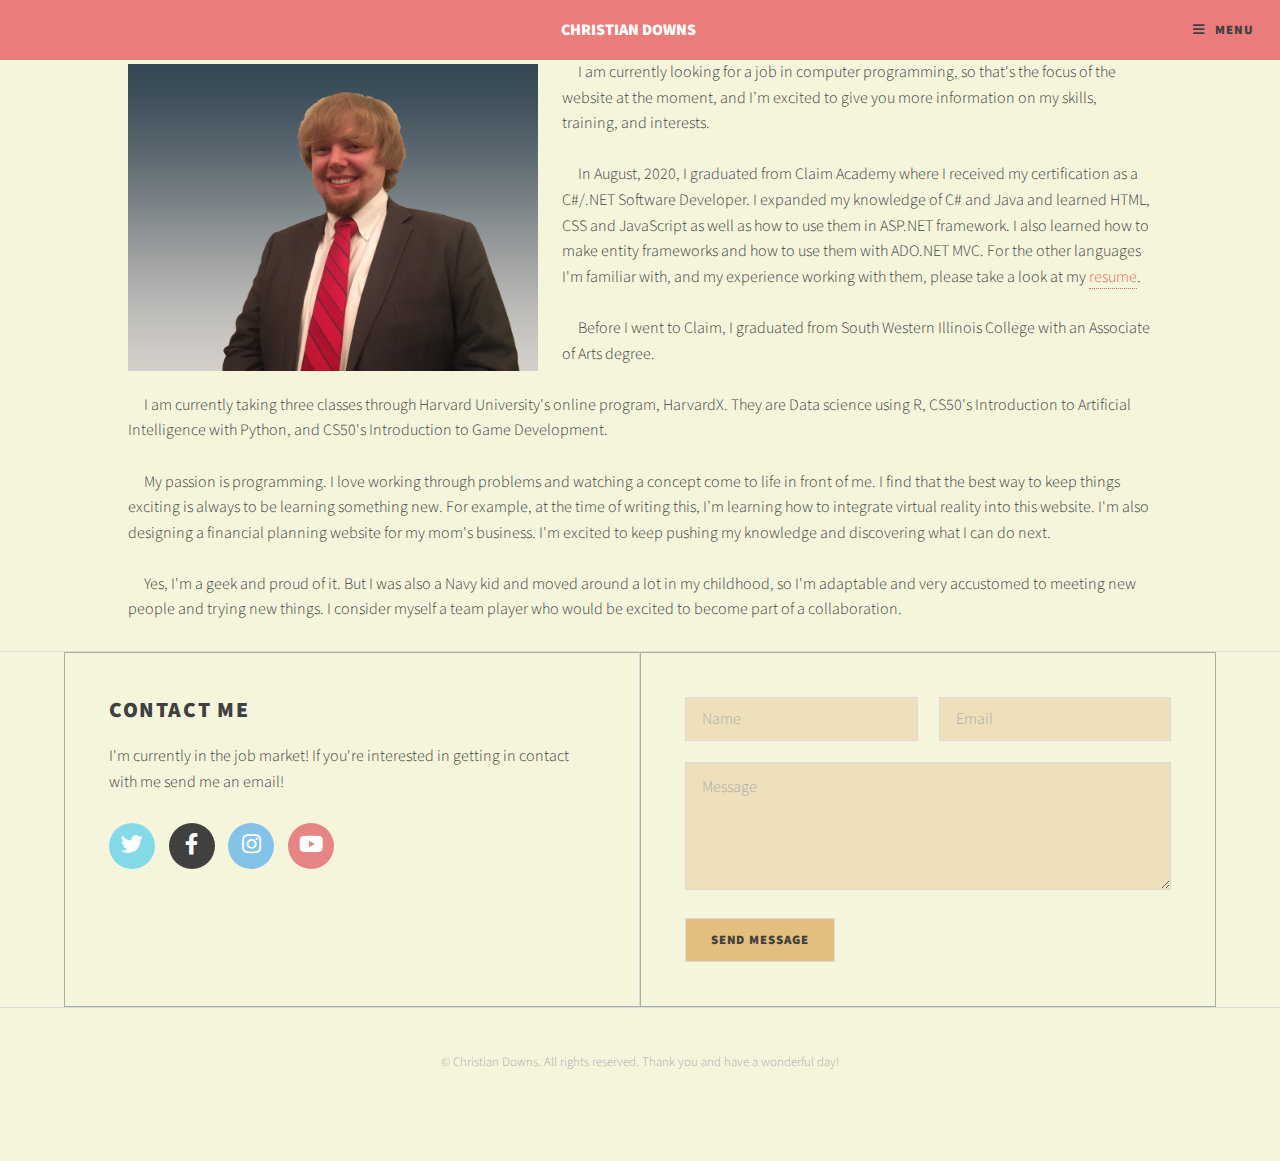
==== commit 1e529931: "First release of website" ====
--- a/aboutMe.html
+++ b/aboutMe.html
@@ -7,13 +7,22 @@
 <html>
 
 <head>
-    <title>Christian Downs</title>
+    <title>About Christian</title>
     <meta charset="utf-8" />
     <meta name="viewport" content="width=device-width, initial-scale=1, user-scalable=no" />
-    <link rel="stylesheet" href="assets/css/main.css" />
+    		<link rel="stylesheet" href="assets/css/main.css" />
+		<!-- Global site tag (gtag.js) - Google Analytics -->
+		<script async src="https://www.googletagmanager.com/gtag/js?id=UA-169537665-2"></script>
+		<script>
+			window.dataLayer = window.dataLayer || [];
+			function gtag() { dataLayer.push(arguments); }
+			gtag('js', new Date());
+
+			gtag('config', 'UA-169537665-2');
+		</script>
 </head>
 
-<body class="is-preload">
+<body class="is-preload about-me">
 
     <!-- Wrapper -->
     <div id="wrapper">
@@ -32,7 +41,8 @@
                     <li><a href="index.html">Home</a></li>
                     <li><a href="aboutMe.html">About Me</a>
                         <ul>
-                            <li><a href ="languages.html">Languages</a></li>
+                            						 <li><a href="ChristianDowns.pdf" target="_blank">Resume</a></li> 
+<li><a href ="languages.html">Languages</a></li>
                         </ul>
                     </li>
                     <li>
@@ -53,55 +63,40 @@
         <!--My Info-->
         <div class="my-info">
             <p><span class="image left"><img src="images/HeadshotEdited.jpg" class="my-photo"></span>
-                &emsp;Hello! My name is Christian Downs and you've just stumbled upon my website! I’m excited to give
-                you a bit
-                more
-                information on myself then afterwards don’t be afraid to explore some of the projects I’ve completed
-                some of them
-                have only photos some have the full code implemented some will be games; enjoy yourself and then let me
-                know what
-                you think in the contact page!<br>
-
-                &emsp;Well a little about me, I am a C#/.NET Software Developer who loves trying new things and excited
-                to keep
-                pushing
-                my knowledge and what I can do next! I know a few languages those being C#, Java, Python, HTML5, CSS,
-                JavaScript,
-                Git, and Ruby. If you’d like to see some of my work you can head over to my <a
-                    href="https://github.com/Christian-Downs">Github</a>. My passion is programming! I
-                love being able to work through problems and finally being able to have that concept come to life in
-                front of me!
-                I find that the best way to keep things exciting is to always be learning something new, for example at
-                the time
-                of writing I’m learning how to integrate virtual reality into this website! I find that to be able to
-                keep up with
-                not only the competition but my own hunger I constantly am pushing and creating. As you probably could
-                have
-                guessed I’m a massive geek and proud to be one! I think the best example of this, other than me being a
-                programmer, is my hobbies. Although due to the virus I haven’t had much of the opportunities to do this
-                much
-                anymore I love Dungeons and Dragons! I love the creative openness and abundance of options to explore! I
-                also, of
-                course, love me a good video game. I’ve really been getting into virtual reality games, which inspired
-                the vr page
-                for this website. I also make games in virtual reality very basic ones, maybe you’ll find them on here
-                eventually.<br>
-
-                &emsp;Now is the time where I tell you a bit about my history and education. At time of writing, I have
-                just
-                graduated
-                from a coding boot camp named <i>Claim Academy</i>. There I got a certification in C#/.NET Software
-                Developer, it was
-                also there where I built my capstone project <a href="roomie.html">Roomie</a> (go check out my project
-                page or the
-                link below for some more
-                information on that). While I was at <i>Claim Academy</i> I expanded my knowledge of C# and Java and
-                learned HTML, CSS
-                and Javascript as well as how to use them in ASP.NET framework. I also learned how to make entity
-                frameworks and
-                how to use them with ADO.NET MVC. Before I went to Claim, I actually had just graduated from
-                SouthWestern Illinois
-                College with an associates in the arts.
+                &emsp;I am currently looking for a job in computer programming, so that's the focus of the website at
+                the moment, and I’m
+                excited to give you more information on my skills, training, and interests.<br>
+                <br>
+                &emsp;In August, 2020, I graduated from Claim Academy where I received my certification as a C#/.NET
+                Software Developer. I
+                expanded my knowledge of C# and Java and learned HTML, CSS and JavaScript as well as how to use them in
+                ASP.NET
+                framework. I also learned how to make entity frameworks and how to use them with ADO.NET MVC. For the
+                other languages
+                I'm familiar with, and my experience working with them, please take a look at my <a
+                    href="ChristianDowns.PDF" target="_blank">resume</a>.<br>
+                <br>
+                &emsp;Before I went to Claim, I graduated from South Western Illinois College with an Associate of Arts
+                degree.<br>
+                <br>
+                &emsp;I am currently taking three classes through Harvard University's online program, HarvardX. They
+                are Data science using
+                R, CS50's Introduction to Artificial Intelligence with Python, and CS50's Introduction to Game
+                Development.<br>
+                <br>
+                &emsp;My passion is programming. I love working through problems and watching a concept come to life in
+                front of me. I find
+                that the best way to keep things exciting is always to be learning something new. For example, at the
+                time of writing
+                this, I’m learning how to integrate virtual reality into this website. I'm also designing a financial
+                planning website
+                for my mom's business. I'm excited to keep pushing my knowledge and discovering what I can do next.<br>
+                <br>
+                &emsp;Yes, I'm a geek and proud of it. But I was also a Navy kid and moved around a lot in my childhood,
+                so I'm adaptable and
+                very accustomed to meeting new people and trying new things. I consider myself a team player who would
+                be excited to
+                become part of a collaboration.
 
             </p>
         </div>
--- a/assets/css/main.css
+++ b/assets/css/main.css
@@ -7,44 +7,130 @@
 	License: pixelarity.com/license
 */
 
-html, body, div, span, applet, object,
-iframe, h1, h2, h3, h4, h5, h6, p, blockquote,
-pre, a, abbr, acronym, address, big, cite,
-code, del, dfn, em, img, ins, kbd, q, s, samp,
-small, strike, strong, sub, sup, tt, var, b,
-u, i, center, dl, dt, dd, ol, ul, li, fieldset,
-form, label, legend, table, caption, tbody,
-tfoot, thead, tr, th, td, article, aside,
-canvas, details, embed, figure, figcaption,
-footer, header, hgroup, menu, nav, output, ruby,
-section, summary, time, mark, audio, video {
+html,
+body,
+div,
+span,
+applet,
+object,
+iframe,
+h1,
+h2,
+h3,
+h4,
+h5,
+h6,
+p,
+blockquote,
+pre,
+a,
+abbr,
+acronym,
+address,
+big,
+cite,
+code,
+del,
+dfn,
+em,
+img,
+ins,
+kbd,
+q,
+s,
+samp,
+small,
+strike,
+strong,
+sub,
+sup,
+tt,
+var,
+b,
+u,
+i,
+center,
+dl,
+dt,
+dd,
+ol,
+ul,
+li,
+fieldset,
+form,
+label,
+legend,
+table,
+caption,
+tbody,
+tfoot,
+thead,
+tr,
+th,
+td,
+article,
+aside,
+canvas,
+details,
+embed,
+figure,
+figcaption,
+footer,
+header,
+hgroup,
+menu,
+nav,
+output,
+ruby,
+section,
+summary,
+time,
+mark,
+audio,
+video {
 	margin: 0;
 	padding: 0;
 	border: 0;
 	font-size: 100%;
 	font: inherit;
-	vertical-align: baseline;}
-
-article, aside, details, figcaption, figure,
-footer, header, hgroup, menu, nav, section {
-	display: block;}
+	vertical-align: baseline;
+}
+
+article,
+aside,
+details,
+figcaption,
+figure,
+footer,
+header,
+hgroup,
+menu,
+nav,
+section {
+	display: block;
+}
 
 body {
 	line-height: 1;
 }
 
-ol, ul {
+ol,
+ul {
 	list-style: none;
 }
 
-blockquote, q {
+blockquote,
+q {
 	quotes: none;
 }
 
-	blockquote:before, blockquote:after, q:before, q:after {
-		content: '';
-		content: none;
-	}
+blockquote:before,
+blockquote:after,
+q:before,
+q:after {
+	content: '';
+	content: none;
+}
 
 table {
 	border-collapse: collapse;
@@ -65,7 +151,9 @@
 	padding: 0;
 }
 
-input, select, textarea {
+input,
+select,
+textarea {
 	-moz-appearance: none;
 	-webkit-appearance: none;
 	-ms-appearance: none;
@@ -74,263 +162,548 @@
 
 /* Basic */
 
-	@-ms-viewport {
-		width: device-width;
-	}
-
+@-ms-viewport {
+	width: device-width;
+}
+
+body {
+	-ms-overflow-style: scrollbar;
+}
+
+@media screen and (max-width: 480px) {
+
+	html,
 	body {
-		-ms-overflow-style: scrollbar;
-	}
-
-	@media screen and (max-width: 480px) {
-
-		html, body {
-			min-width: 320px;
-		}
-
-	}
-
-	html {
-		box-sizing: border-box;
-	}
-
-	*, *:before, *:after {
-		box-sizing: inherit;
-	}
-
-	body {
-		background: #ffffff;
-	}
-
-		body.is-preload *, body.is-preload *:before, body.is-preload *:after {
-			-moz-animation: none !important;
-			-webkit-animation: none !important;
-			-ms-animation: none !important;
-			animation: none !important;
-			-moz-transition: none !important;
-			-webkit-transition: none !important;
-			-ms-transition: none !important;
-			transition: none !important;
-		}
+		min-width: 320px;
+	}
+
+}
+
+html {
+	box-sizing: border-box;
+}
+
+*,
+*:before,
+*:after {
+	box-sizing: inherit;
+}
+
+body {
+	background: #ffffff;
+}
+
+body.is-preload *,
+body.is-preload *:before,
+body.is-preload *:after {
+	-moz-animation: none !important;
+	-webkit-animation: none !important;
+	-ms-animation: none !important;
+	animation: none !important;
+	-moz-transition: none !important;
+	-webkit-transition: none !important;
+	-ms-transition: none !important;
+	transition: none !important;
+}
 
 /* Type */
 
-	body {
-		background-color: #ffffff;
-		color: #404040;
-	}
-
-	body, input, select, textarea {
-		font-family: "Source Sans Pro", Helvetica, sans-serif;
-		font-size: 16pt;
-		font-weight: 300;
-		line-height: 1.6;
-	}
-
-		@media screen and (max-width: 1680px) {
-
-			body, input, select, textarea {
-				font-size: 13pt;
-			}
-
-		}
-
-		@media screen and (max-width: 1280px) {
-
-			body, input, select, textarea {
-				font-size: 12pt;
-			}
-
-		}
-
-		@media screen and (max-width: 360px) {
-
-			body, input, select, textarea {
-				font-size: 11pt;
-			}
-
-		}
-
-	a {
-		-moz-transition: border-bottom-color 0.2s ease-in-out, color 0.2s ease-in-out;
-		-webkit-transition: border-bottom-color 0.2s ease-in-out, color 0.2s ease-in-out;
-		-ms-transition: border-bottom-color 0.2s ease-in-out, color 0.2s ease-in-out;
-		transition: border-bottom-color 0.2s ease-in-out, color 0.2s ease-in-out;
-		text-decoration: none;
-		border-bottom: dotted 1px;
-	}
-
-		a:before {
-			-moz-transition: color 0.2s ease-in-out;
-			-webkit-transition: color 0.2s ease-in-out;
-			-ms-transition: color 0.2s ease-in-out;
-			transition: color 0.2s ease-in-out;
-		}
-
-		a:hover {
-			color: #e66666 !important;
-			border-bottom-color: transparent;
-		}
-
-			a:hover:before {
-				color: #e66666 !important;
-			}
-
-	strong, b {
-		font-weight: 900;
-	}
-
-	em, i {
-		font-style: italic;
-	}
-
-	p {
-		margin: 0 0 1.75em 0;
-	}
-
-	h1, h2, h3, h4, h5, h6 {
-		font-weight: 900;
-		line-height: 1.3;
-		margin: 2.1875em 0 0.875em 0;
-		text-transform: uppercase;
-		letter-spacing: 0.075em;
-	}
-
-		h1 a, h2 a, h3 a, h4 a, h5 a, h6 a {
-			border-bottom: 0;
-			color: inherit;
-			text-decoration: none;
-		}
-
-		h1:first-child, h2:first-child, h3:first-child, h4:first-child, h5:first-child, h6:first-child {
-			margin-top: 0;
-		}
+body {
+	background-color: #ffffff;
+	color: #404040;
+}
+
+body,
+input,
+select,
+textarea {
+	font-family: "Source Sans Pro", Helvetica, sans-serif;
+	font-size: 16pt;
+	font-weight: 300;
+	line-height: 1.6;
+}
+
+@media screen and (max-width: 1680px) {
+
+	body,
+	input,
+	select,
+	textarea {
+		font-size: 13pt;
+	}
+
+}
+
+@media screen and (max-width: 1280px) {
+
+	body,
+	input,
+	select,
+	textarea {
+		font-size: 12pt;
+	}
+
+}
+
+@media screen and (max-width: 360px) {
+
+	body,
+	input,
+	select,
+	textarea {
+		font-size: 11pt;
+	}
+
+}
+
+a {
+	-moz-transition: border-bottom-color 0.2s ease-in-out, color 0.2s ease-in-out;
+	-webkit-transition: border-bottom-color 0.2s ease-in-out, color 0.2s ease-in-out;
+	-ms-transition: border-bottom-color 0.2s ease-in-out, color 0.2s ease-in-out;
+	transition: border-bottom-color 0.2s ease-in-out, color 0.2s ease-in-out;
+	text-decoration: none;
+	border-bottom: dotted 1px;
+}
+
+a:before {
+	-moz-transition: color 0.2s ease-in-out;
+	-webkit-transition: color 0.2s ease-in-out;
+	-ms-transition: color 0.2s ease-in-out;
+	transition: color 0.2s ease-in-out;
+}
+
+a:hover {
+	color: #e66666 !important;
+	border-bottom-color: transparent;
+}
+
+a:hover:before {
+	color: #e66666 !important;
+}
+
+strong,
+b {
+	font-weight: 900;
+}
+
+em,
+i {
+	font-style: italic;
+}
+
+p {
+	margin: 0 0 1.75em 0;
+}
+
+h1,
+h2,
+h3,
+h4,
+h5,
+h6 {
+	font-weight: 900;
+	line-height: 1.3;
+	margin: 2.1875em 0 0.875em 0;
+	text-transform: uppercase;
+	letter-spacing: 0.075em;
+}
+
+h1 a,
+h2 a,
+h3 a,
+h4 a,
+h5 a,
+h6 a {
+	border-bottom: 0;
+	color: inherit;
+	text-decoration: none;
+}
+
+h1:first-child,
+h2:first-child,
+h3:first-child,
+h4:first-child,
+h5:first-child,
+h6:first-child {
+	margin-top: 0;
+}
+
+h2 {
+	font-size: 1.35em;
+}
+
+h3 {
+	font-size: 1.2em;
+}
+
+h4 {
+	font-size: 1em;
+}
+
+h5 {
+	font-size: 0.9em;
+}
+
+h6 {
+	font-size: 0.7em;
+}
+
+@media screen and (max-width: 736px) {
 
 	h2 {
-		font-size: 1.35em;
+		font-size: 1.25em;
 	}
 
 	h3 {
-		font-size: 1.2em;
-	}
-
-	h4 {
 		font-size: 1em;
 	}
 
-	h5 {
-		font-size: 0.9em;
-	}
-
-	h6 {
-		font-size: 0.7em;
-	}
-
-	@media screen and (max-width: 736px) {
-
-		h2 {
-			font-size: 1.25em;
-		}
-
-		h3 {
-			font-size: 1em;
-		}
-
-	}
-
-	sub {
-		font-size: 0.8em;
-		position: relative;
-		top: 0.5em;
-	}
-
-	sup {
-		font-size: 0.8em;
-		position: relative;
-		top: -0.5em;
-	}
-
-	blockquote {
-		border-left: solid 4px;
-		font-style: italic;
-		margin: 0 0 1.75em 0;
-		padding: 0.4375em 0 0.4375em 1.75em;
-	}
-
-	code {
-		border: solid 1px;
-		font-family: "Courier New", monospace;
-		font-size: 0.9em;
-		margin: 0 0.25em;
-		padding: 0.25em 0.65em;
-	}
-
-	pre {
-		-webkit-overflow-scrolling: touch;
-		font-family: "Courier New", monospace;
-		font-size: 0.9em;
-		margin: 0 0 1.75em 0;
-	}
-
-		pre code {
-			display: block;
-			line-height: 1.75;
-			padding: 1em 1.5em;
-			overflow-x: auto;
-		}
-
-	hr {
-		border: 0;
-		border-bottom: solid 1px;
-		margin: 1.75em 0;
-	}
-
-		hr.major {
-			margin: 2.625em 0;
-		}
-
-	.align-left {
-		text-align: left;
-	}
-
-	.align-center {
-		text-align: center;
-	}
-
-	.align-right {
-		text-align: right;
-	}
-
-	input, select, textarea {
-		color: #404040;
-	}
-
-	a {
-		color: #e66666;
-	}
-
-	strong, b {
-		color: #404040;
-	}
-
-	h1, h2, h3, h4, h5, h6 {
-		color: #404040 !important;
-	}
-
-	blockquote {
-		border-left-color: #dbdbdb;
-	}
-
-	code {
-		background: rgba(144, 144, 144, 0.075);
-		border-color: #dbdbdb;
-	}
-
-	hr {
-		border-bottom-color: #dbdbdb;
-	}
+}
+
+sub {
+	font-size: 0.8em;
+	position: relative;
+	top: 0.5em;
+}
+
+sup {
+	font-size: 0.8em;
+	position: relative;
+	top: -0.5em;
+}
+
+blockquote {
+	border-left: solid 4px;
+	font-style: italic;
+	margin: 0 0 1.75em 0;
+	padding: 0.4375em 0 0.4375em 1.75em;
+}
+
+code {
+	border: solid 1px;
+	font-family: "Courier New", monospace;
+	font-size: 0.9em;
+	margin: 0 0.25em;
+	padding: 0.25em 0.65em;
+}
+
+pre {
+	-webkit-overflow-scrolling: touch;
+	font-family: "Courier New", monospace;
+	font-size: 0.9em;
+	margin: 0 0 1.75em 0;
+}
+
+pre code {
+	display: block;
+	line-height: 1.75;
+	padding: 1em 1.5em;
+	overflow-x: auto;
+}
+
+hr {
+	border: 0;
+	border-bottom: solid 1px;
+	margin: 1.75em 0;
+}
+
+hr.major {
+	margin: 2.625em 0;
+}
+
+.align-left {
+	text-align: left;
+}
+
+.align-center {
+	text-align: center;
+}
+
+.align-right {
+	text-align: right;
+}
+
+input,
+select,
+textarea {
+	color: #404040;
+}
+
+a {
+	color: #e66666;
+}
+
+strong,
+b {
+	color: #404040;
+}
+
+h1,
+h2,
+h3,
+h4,
+h5,
+h6 {
+	color: #404040 !important;
+}
+
+blockquote {
+	border-left-color: #dbdbdb;
+}
+
+code {
+	background: rgba(144, 144, 144, 0.075);
+	border-color: #dbdbdb;
+}
+
+hr {
+	border-bottom-color: #dbdbdb;
+}
 
 /* Row */
+
+.row {
+	display: flex;
+	flex-wrap: wrap;
+	box-sizing: border-box;
+	align-items: stretch;
+}
+
+.row>* {
+	box-sizing: border-box;
+}
+
+.row.gtr-uniform>*> :last-child {
+	margin-bottom: 0;
+}
+
+.row.aln-left {
+	justify-content: flex-start;
+}
+
+.row.aln-center {
+	justify-content: center;
+}
+
+.row.aln-right {
+	justify-content: flex-end;
+}
+
+.row.aln-top {
+	align-items: flex-start;
+}
+
+.row.aln-middle {
+	align-items: center;
+}
+
+.row.aln-bottom {
+	align-items: flex-end;
+}
+
+.row>.imp {
+	order: -1;
+}
+
+.row>.col-1 {
+	width: 8.33333%;
+}
+
+.row>.off-1 {
+	margin-left: 8.33333%;
+}
+
+.row>.col-2 {
+	width: 16.66667%;
+}
+
+.row>.off-2 {
+	margin-left: 16.66667%;
+}
+
+.row>.col-3 {
+	width: 25%;
+}
+
+.row>.off-3 {
+	margin-left: 25%;
+}
+
+.row>.col-4 {
+	width: 33.33333%;
+}
+
+.row>.off-4 {
+	margin-left: 33.33333%;
+}
+
+.row>.col-5 {
+	width: 41.66667%;
+}
+
+.row>.off-5 {
+	margin-left: 41.66667%;
+}
+
+.row>.col-6 {
+	width: 50%;
+}
+
+.row>.off-6 {
+	margin-left: 50%;
+}
+
+.row>.col-7 {
+	width: 58.33333%;
+}
+
+.row>.off-7 {
+	margin-left: 58.33333%;
+}
+
+.row>.col-8 {
+	width: 66.66667%;
+}
+
+.row>.off-8 {
+	margin-left: 66.66667%;
+}
+
+.row>.col-9 {
+	width: 75%;
+}
+
+.row>.off-9 {
+	margin-left: 75%;
+}
+
+.row>.col-10 {
+	width: 83.33333%;
+}
+
+.row>.off-10 {
+	margin-left: 83.33333%;
+}
+
+.row>.col-11 {
+	width: 91.66667%;
+}
+
+.row>.off-11 {
+	margin-left: 91.66667%;
+}
+
+.row>.col-12 {
+	width: 100%;
+}
+
+.row>.off-12 {
+	margin-left: 100%;
+}
+
+.row.gtr-0 {
+	margin-top: 0;
+	margin-left: 0em;
+}
+
+.row.gtr-0>* {
+	padding: 0 0 0 0em;
+}
+
+.row.gtr-0.gtr-uniform {
+	margin-top: 0em;
+}
+
+.row.gtr-0.gtr-uniform>* {
+	padding-top: 0em;
+}
+
+.row.gtr-25 {
+	margin-top: 0;
+	margin-left: -0.6875em;
+}
+
+.row.gtr-25>* {
+	padding: 0 0 0 0.6875em;
+}
+
+.row.gtr-25.gtr-uniform {
+	margin-top: -0.6875em;
+}
+
+.row.gtr-25.gtr-uniform>* {
+	padding-top: 0.6875em;
+}
+
+.row.gtr-50 {
+	margin-top: 0;
+	margin-left: -1.375em;
+}
+
+.row.gtr-50>* {
+	padding: 0 0 0 1.375em;
+}
+
+.row.gtr-50.gtr-uniform {
+	margin-top: -1.375em;
+}
+
+.row.gtr-50.gtr-uniform>* {
+	padding-top: 1.375em;
+}
+
+.row {
+	margin-top: 0;
+	margin-left: -2.75em;
+}
+
+.row>* {
+	padding: 0 0 0 2.75em;
+}
+
+.row.gtr-uniform {
+	margin-top: -2.75em;
+}
+
+.row.gtr-uniform>* {
+	padding-top: 2.75em;
+}
+
+.row.gtr-150 {
+	margin-top: 0;
+	margin-left: -4.125em;
+}
+
+.row.gtr-150>* {
+	padding: 0 0 0 4.125em;
+}
+
+.row.gtr-150.gtr-uniform {
+	margin-top: -4.125em;
+}
+
+.row.gtr-150.gtr-uniform>* {
+	padding-top: 4.125em;
+}
+
+.row.gtr-200 {
+	margin-top: 0;
+	margin-left: -5.5em;
+}
+
+.row.gtr-200>* {
+	padding: 0 0 0 5.5em;
+}
+
+.row.gtr-200.gtr-uniform {
+	margin-top: -5.5em;
+}
+
+.row.gtr-200.gtr-uniform>* {
+	padding-top: 5.5em;
+}
+
+@media screen and (max-width: 1680px) {
 
 	.row {
 		display: flex;
@@ -339,3814 +712,3678 @@
 		align-items: stretch;
 	}
 
-		.row > * {
-			box-sizing: border-box;
-		}
-
-		.row.gtr-uniform > * > :last-child {
-			margin-bottom: 0;
-		}
-
-		.row.aln-left {
-			justify-content: flex-start;
-		}
-
-		.row.aln-center {
-			justify-content: center;
-		}
-
-		.row.aln-right {
-			justify-content: flex-end;
-		}
-
-		.row.aln-top {
-			align-items: flex-start;
-		}
-
-		.row.aln-middle {
-			align-items: center;
-		}
-
-		.row.aln-bottom {
-			align-items: flex-end;
-		}
-
-		.row > .imp {
-			order: -1;
-		}
-
-		.row > .col-1 {
-			width: 8.33333%;
-		}
-
-		.row > .off-1 {
-			margin-left: 8.33333%;
-		}
-
-		.row > .col-2 {
-			width: 16.66667%;
-		}
-
-		.row > .off-2 {
-			margin-left: 16.66667%;
-		}
-
-		.row > .col-3 {
-			width: 25%;
-		}
-
-		.row > .off-3 {
-			margin-left: 25%;
-		}
-
-		.row > .col-4 {
-			width: 33.33333%;
-		}
-
-		.row > .off-4 {
-			margin-left: 33.33333%;
-		}
-
-		.row > .col-5 {
-			width: 41.66667%;
-		}
-
-		.row > .off-5 {
-			margin-left: 41.66667%;
-		}
-
-		.row > .col-6 {
-			width: 50%;
-		}
-
-		.row > .off-6 {
-			margin-left: 50%;
-		}
-
-		.row > .col-7 {
-			width: 58.33333%;
-		}
-
-		.row > .off-7 {
-			margin-left: 58.33333%;
-		}
-
-		.row > .col-8 {
-			width: 66.66667%;
-		}
-
-		.row > .off-8 {
-			margin-left: 66.66667%;
-		}
-
-		.row > .col-9 {
-			width: 75%;
-		}
-
-		.row > .off-9 {
-			margin-left: 75%;
-		}
-
-		.row > .col-10 {
-			width: 83.33333%;
-		}
-
-		.row > .off-10 {
-			margin-left: 83.33333%;
-		}
-
-		.row > .col-11 {
-			width: 91.66667%;
-		}
-
-		.row > .off-11 {
-			margin-left: 91.66667%;
-		}
-
-		.row > .col-12 {
-			width: 100%;
-		}
-
-		.row > .off-12 {
-			margin-left: 100%;
-		}
-
-		.row.gtr-0 {
-			margin-top: 0;
-			margin-left: 0em;
-		}
-
-			.row.gtr-0 > * {
-				padding: 0 0 0 0em;
-			}
-
-			.row.gtr-0.gtr-uniform {
-				margin-top: 0em;
-			}
-
-				.row.gtr-0.gtr-uniform > * {
-					padding-top: 0em;
-				}
-
-		.row.gtr-25 {
-			margin-top: 0;
-			margin-left: -0.6875em;
-		}
-
-			.row.gtr-25 > * {
-				padding: 0 0 0 0.6875em;
-			}
-
-			.row.gtr-25.gtr-uniform {
-				margin-top: -0.6875em;
-			}
-
-				.row.gtr-25.gtr-uniform > * {
-					padding-top: 0.6875em;
-				}
-
-		.row.gtr-50 {
-			margin-top: 0;
-			margin-left: -1.375em;
-		}
-
-			.row.gtr-50 > * {
-				padding: 0 0 0 1.375em;
-			}
-
-			.row.gtr-50.gtr-uniform {
-				margin-top: -1.375em;
-			}
-
-				.row.gtr-50.gtr-uniform > * {
-					padding-top: 1.375em;
-				}
-
-		.row {
-			margin-top: 0;
-			margin-left: -2.75em;
-		}
-
-			.row > * {
-				padding: 0 0 0 2.75em;
-			}
-
-			.row.gtr-uniform {
-				margin-top: -2.75em;
-			}
-
-				.row.gtr-uniform > * {
-					padding-top: 2.75em;
-				}
-
-		.row.gtr-150 {
-			margin-top: 0;
-			margin-left: -4.125em;
-		}
-
-			.row.gtr-150 > * {
-				padding: 0 0 0 4.125em;
-			}
-
-			.row.gtr-150.gtr-uniform {
-				margin-top: -4.125em;
-			}
-
-				.row.gtr-150.gtr-uniform > * {
-					padding-top: 4.125em;
-				}
-
-		.row.gtr-200 {
-			margin-top: 0;
-			margin-left: -5.5em;
-		}
-
-			.row.gtr-200 > * {
-				padding: 0 0 0 5.5em;
-			}
-
-			.row.gtr-200.gtr-uniform {
-				margin-top: -5.5em;
-			}
-
-				.row.gtr-200.gtr-uniform > * {
-					padding-top: 5.5em;
-				}
-
-		@media screen and (max-width: 1680px) {
-
-			.row {
-				display: flex;
-				flex-wrap: wrap;
-				box-sizing: border-box;
-				align-items: stretch;
-			}
-
-				.row > * {
-					box-sizing: border-box;
-				}
-
-				.row.gtr-uniform > * > :last-child {
-					margin-bottom: 0;
-				}
-
-				.row.aln-left {
-					justify-content: flex-start;
-				}
-
-				.row.aln-center {
-					justify-content: center;
-				}
-
-				.row.aln-right {
-					justify-content: flex-end;
-				}
-
-				.row.aln-top {
-					align-items: flex-start;
-				}
-
-				.row.aln-middle {
-					align-items: center;
-				}
-
-				.row.aln-bottom {
-					align-items: flex-end;
-				}
-
-				.row > .imp-xlarge {
-					order: -1;
-				}
-
-				.row > .col-1-xlarge {
-					width: 8.33333%;
-				}
-
-				.row > .off-1-xlarge {
-					margin-left: 8.33333%;
-				}
-
-				.row > .col-2-xlarge {
-					width: 16.66667%;
-				}
-
-				.row > .off-2-xlarge {
-					margin-left: 16.66667%;
-				}
-
-				.row > .col-3-xlarge {
-					width: 25%;
-				}
-
-				.row > .off-3-xlarge {
-					margin-left: 25%;
-				}
-
-				.row > .col-4-xlarge {
-					width: 33.33333%;
-				}
-
-				.row > .off-4-xlarge {
-					margin-left: 33.33333%;
-				}
-
-				.row > .col-5-xlarge {
-					width: 41.66667%;
-				}
-
-				.row > .off-5-xlarge {
-					margin-left: 41.66667%;
-				}
-
-				.row > .col-6-xlarge {
-					width: 50%;
-				}
-
-				.row > .off-6-xlarge {
-					margin-left: 50%;
-				}
-
-				.row > .col-7-xlarge {
-					width: 58.33333%;
-				}
-
-				.row > .off-7-xlarge {
-					margin-left: 58.33333%;
-				}
-
-				.row > .col-8-xlarge {
-					width: 66.66667%;
-				}
-
-				.row > .off-8-xlarge {
-					margin-left: 66.66667%;
-				}
-
-				.row > .col-9-xlarge {
-					width: 75%;
-				}
-
-				.row > .off-9-xlarge {
-					margin-left: 75%;
-				}
-
-				.row > .col-10-xlarge {
-					width: 83.33333%;
-				}
-
-				.row > .off-10-xlarge {
-					margin-left: 83.33333%;
-				}
-
-				.row > .col-11-xlarge {
-					width: 91.66667%;
-				}
-
-				.row > .off-11-xlarge {
-					margin-left: 91.66667%;
-				}
-
-				.row > .col-12-xlarge {
-					width: 100%;
-				}
-
-				.row > .off-12-xlarge {
-					margin-left: 100%;
-				}
-
-				.row.gtr-0 {
-					margin-top: 0;
-					margin-left: 0em;
-				}
-
-					.row.gtr-0 > * {
-						padding: 0 0 0 0em;
-					}
-
-					.row.gtr-0.gtr-uniform {
-						margin-top: 0em;
-					}
-
-						.row.gtr-0.gtr-uniform > * {
-							padding-top: 0em;
-						}
-
-				.row.gtr-25 {
-					margin-top: 0;
-					margin-left: -0.6875em;
-				}
-
-					.row.gtr-25 > * {
-						padding: 0 0 0 0.6875em;
-					}
-
-					.row.gtr-25.gtr-uniform {
-						margin-top: -0.6875em;
-					}
-
-						.row.gtr-25.gtr-uniform > * {
-							padding-top: 0.6875em;
-						}
-
-				.row.gtr-50 {
-					margin-top: 0;
-					margin-left: -1.375em;
-				}
-
-					.row.gtr-50 > * {
-						padding: 0 0 0 1.375em;
-					}
-
-					.row.gtr-50.gtr-uniform {
-						margin-top: -1.375em;
-					}
-
-						.row.gtr-50.gtr-uniform > * {
-							padding-top: 1.375em;
-						}
-
-				.row {
-					margin-top: 0;
-					margin-left: -2.75em;
-				}
-
-					.row > * {
-						padding: 0 0 0 2.75em;
-					}
-
-					.row.gtr-uniform {
-						margin-top: -2.75em;
-					}
-
-						.row.gtr-uniform > * {
-							padding-top: 2.75em;
-						}
-
-				.row.gtr-150 {
-					margin-top: 0;
-					margin-left: -4.125em;
-				}
-
-					.row.gtr-150 > * {
-						padding: 0 0 0 4.125em;
-					}
-
-					.row.gtr-150.gtr-uniform {
-						margin-top: -4.125em;
-					}
-
-						.row.gtr-150.gtr-uniform > * {
-							padding-top: 4.125em;
-						}
-
-				.row.gtr-200 {
-					margin-top: 0;
-					margin-left: -5.5em;
-				}
-
-					.row.gtr-200 > * {
-						padding: 0 0 0 5.5em;
-					}
-
-					.row.gtr-200.gtr-uniform {
-						margin-top: -5.5em;
-					}
-
-						.row.gtr-200.gtr-uniform > * {
-							padding-top: 5.5em;
-						}
-
-		}
-
-		@media screen and (max-width: 1280px) {
-
-			.row {
-				display: flex;
-				flex-wrap: wrap;
-				box-sizing: border-box;
-				align-items: stretch;
-			}
-
-				.row > * {
-					box-sizing: border-box;
-				}
-
-				.row.gtr-uniform > * > :last-child {
-					margin-bottom: 0;
-				}
-
-				.row.aln-left {
-					justify-content: flex-start;
-				}
-
-				.row.aln-center {
-					justify-content: center;
-				}
-
-				.row.aln-right {
-					justify-content: flex-end;
-				}
-
-				.row.aln-top {
-					align-items: flex-start;
-				}
-
-				.row.aln-middle {
-					align-items: center;
-				}
-
-				.row.aln-bottom {
-					align-items: flex-end;
-				}
-
-				.row > .imp-large {
-					order: -1;
-				}
-
-				.row > .col-1-large {
-					width: 8.33333%;
-				}
-
-				.row > .off-1-large {
-					margin-left: 8.33333%;
-				}
-
-				.row > .col-2-large {
-					width: 16.66667%;
-				}
-
-				.row > .off-2-large {
-					margin-left: 16.66667%;
-				}
-
-				.row > .col-3-large {
-					width: 25%;
-				}
-
-				.row > .off-3-large {
-					margin-left: 25%;
-				}
-
-				.row > .col-4-large {
-					width: 33.33333%;
-				}
-
-				.row > .off-4-large {
-					margin-left: 33.33333%;
-				}
-
-				.row > .col-5-large {
-					width: 41.66667%;
-				}
-
-				.row > .off-5-large {
-					margin-left: 41.66667%;
-				}
-
-				.row > .col-6-large {
-					width: 50%;
-				}
-
-				.row > .off-6-large {
-					margin-left: 50%;
-				}
-
-				.row > .col-7-large {
-					width: 58.33333%;
-				}
-
-				.row > .off-7-large {
-					margin-left: 58.33333%;
-				}
-
-				.row > .col-8-large {
-					width: 66.66667%;
-				}
-
-				.row > .off-8-large {
-					margin-left: 66.66667%;
-				}
-
-				.row > .col-9-large {
-					width: 75%;
-				}
-
-				.row > .off-9-large {
-					margin-left: 75%;
-				}
-
-				.row > .col-10-large {
-					width: 83.33333%;
-				}
-
-				.row > .off-10-large {
-					margin-left: 83.33333%;
-				}
-
-				.row > .col-11-large {
-					width: 91.66667%;
-				}
-
-				.row > .off-11-large {
-					margin-left: 91.66667%;
-				}
-
-				.row > .col-12-large {
-					width: 100%;
-				}
-
-				.row > .off-12-large {
-					margin-left: 100%;
-				}
-
-				.row.gtr-0 {
-					margin-top: 0;
-					margin-left: 0em;
-				}
-
-					.row.gtr-0 > * {
-						padding: 0 0 0 0em;
-					}
-
-					.row.gtr-0.gtr-uniform {
-						margin-top: 0em;
-					}
-
-						.row.gtr-0.gtr-uniform > * {
-							padding-top: 0em;
-						}
-
-				.row.gtr-25 {
-					margin-top: 0;
-					margin-left: -0.6875em;
-				}
-
-					.row.gtr-25 > * {
-						padding: 0 0 0 0.6875em;
-					}
-
-					.row.gtr-25.gtr-uniform {
-						margin-top: -0.6875em;
-					}
-
-						.row.gtr-25.gtr-uniform > * {
-							padding-top: 0.6875em;
-						}
-
-				.row.gtr-50 {
-					margin-top: 0;
-					margin-left: -1.375em;
-				}
-
-					.row.gtr-50 > * {
-						padding: 0 0 0 1.375em;
-					}
-
-					.row.gtr-50.gtr-uniform {
-						margin-top: -1.375em;
-					}
-
-						.row.gtr-50.gtr-uniform > * {
-							padding-top: 1.375em;
-						}
-
-				.row {
-					margin-top: 0;
-					margin-left: -2.75em;
-				}
-
-					.row > * {
-						padding: 0 0 0 2.75em;
-					}
-
-					.row.gtr-uniform {
-						margin-top: -2.75em;
-					}
-
-						.row.gtr-uniform > * {
-							padding-top: 2.75em;
-						}
-
-				.row.gtr-150 {
-					margin-top: 0;
-					margin-left: -4.125em;
-				}
-
-					.row.gtr-150 > * {
-						padding: 0 0 0 4.125em;
-					}
-
-					.row.gtr-150.gtr-uniform {
-						margin-top: -4.125em;
-					}
-
-						.row.gtr-150.gtr-uniform > * {
-							padding-top: 4.125em;
-						}
-
-				.row.gtr-200 {
-					margin-top: 0;
-					margin-left: -5.5em;
-				}
-
-					.row.gtr-200 > * {
-						padding: 0 0 0 5.5em;
-					}
-
-					.row.gtr-200.gtr-uniform {
-						margin-top: -5.5em;
-					}
-
-						.row.gtr-200.gtr-uniform > * {
-							padding-top: 5.5em;
-						}
-
-		}
-
-		@media screen and (max-width: 980px) {
-
-			.row {
-				display: flex;
-				flex-wrap: wrap;
-				box-sizing: border-box;
-				align-items: stretch;
-			}
-
-				.row > * {
-					box-sizing: border-box;
-				}
-
-				.row.gtr-uniform > * > :last-child {
-					margin-bottom: 0;
-				}
-
-				.row.aln-left {
-					justify-content: flex-start;
-				}
-
-				.row.aln-center {
-					justify-content: center;
-				}
-
-				.row.aln-right {
-					justify-content: flex-end;
-				}
-
-				.row.aln-top {
-					align-items: flex-start;
-				}
-
-				.row.aln-middle {
-					align-items: center;
-				}
-
-				.row.aln-bottom {
-					align-items: flex-end;
-				}
-
-				.row > .imp-medium {
-					order: -1;
-				}
-
-				.row > .col-1-medium {
-					width: 8.33333%;
-				}
-
-				.row > .off-1-medium {
-					margin-left: 8.33333%;
-				}
-
-				.row > .col-2-medium {
-					width: 16.66667%;
-				}
-
-				.row > .off-2-medium {
-					margin-left: 16.66667%;
-				}
-
-				.row > .col-3-medium {
-					width: 25%;
-				}
-
-				.row > .off-3-medium {
-					margin-left: 25%;
-				}
-
-				.row > .col-4-medium {
-					width: 33.33333%;
-				}
-
-				.row > .off-4-medium {
-					margin-left: 33.33333%;
-				}
-
-				.row > .col-5-medium {
-					width: 41.66667%;
-				}
-
-				.row > .off-5-medium {
-					margin-left: 41.66667%;
-				}
-
-				.row > .col-6-medium {
-					width: 50%;
-				}
-
-				.row > .off-6-medium {
-					margin-left: 50%;
-				}
-
-				.row > .col-7-medium {
-					width: 58.33333%;
-				}
-
-				.row > .off-7-medium {
-					margin-left: 58.33333%;
-				}
-
-				.row > .col-8-medium {
-					width: 66.66667%;
-				}
-
-				.row > .off-8-medium {
-					margin-left: 66.66667%;
-				}
-
-				.row > .col-9-medium {
-					width: 75%;
-				}
-
-				.row > .off-9-medium {
-					margin-left: 75%;
-				}
-
-				.row > .col-10-medium {
-					width: 83.33333%;
-				}
-
-				.row > .off-10-medium {
-					margin-left: 83.33333%;
-				}
-
-				.row > .col-11-medium {
-					width: 91.66667%;
-				}
-
-				.row > .off-11-medium {
-					margin-left: 91.66667%;
-				}
-
-				.row > .col-12-medium {
-					width: 100%;
-				}
-
-				.row > .off-12-medium {
-					margin-left: 100%;
-				}
-
-				.row.gtr-0 {
-					margin-top: 0;
-					margin-left: 0em;
-				}
-
-					.row.gtr-0 > * {
-						padding: 0 0 0 0em;
-					}
-
-					.row.gtr-0.gtr-uniform {
-						margin-top: 0em;
-					}
-
-						.row.gtr-0.gtr-uniform > * {
-							padding-top: 0em;
-						}
-
-				.row.gtr-25 {
-					margin-top: 0;
-					margin-left: -0.5em;
-				}
-
-					.row.gtr-25 > * {
-						padding: 0 0 0 0.5em;
-					}
-
-					.row.gtr-25.gtr-uniform {
-						margin-top: -0.5em;
-					}
-
-						.row.gtr-25.gtr-uniform > * {
-							padding-top: 0.5em;
-						}
-
-				.row.gtr-50 {
-					margin-top: 0;
-					margin-left: -1em;
-				}
-
-					.row.gtr-50 > * {
-						padding: 0 0 0 1em;
-					}
-
-					.row.gtr-50.gtr-uniform {
-						margin-top: -1em;
-					}
-
-						.row.gtr-50.gtr-uniform > * {
-							padding-top: 1em;
-						}
-
-				.row {
-					margin-top: 0;
-					margin-left: -2em;
-				}
-
-					.row > * {
-						padding: 0 0 0 2em;
-					}
-
-					.row.gtr-uniform {
-						margin-top: -2em;
-					}
-
-						.row.gtr-uniform > * {
-							padding-top: 2em;
-						}
-
-				.row.gtr-150 {
-					margin-top: 0;
-					margin-left: -3em;
-				}
-
-					.row.gtr-150 > * {
-						padding: 0 0 0 3em;
-					}
-
-					.row.gtr-150.gtr-uniform {
-						margin-top: -3em;
-					}
-
-						.row.gtr-150.gtr-uniform > * {
-							padding-top: 3em;
-						}
-
-				.row.gtr-200 {
-					margin-top: 0;
-					margin-left: -4em;
-				}
-
-					.row.gtr-200 > * {
-						padding: 0 0 0 4em;
-					}
-
-					.row.gtr-200.gtr-uniform {
-						margin-top: -4em;
-					}
-
-						.row.gtr-200.gtr-uniform > * {
-							padding-top: 4em;
-						}
-
-		}
-
-		@media screen and (max-width: 736px) {
-
-			.row {
-				display: flex;
-				flex-wrap: wrap;
-				box-sizing: border-box;
-				align-items: stretch;
-			}
-
-				.row > * {
-					box-sizing: border-box;
-				}
-
-				.row.gtr-uniform > * > :last-child {
-					margin-bottom: 0;
-				}
-
-				.row.aln-left {
-					justify-content: flex-start;
-				}
-
-				.row.aln-center {
-					justify-content: center;
-				}
-
-				.row.aln-right {
-					justify-content: flex-end;
-				}
-
-				.row.aln-top {
-					align-items: flex-start;
-				}
-
-				.row.aln-middle {
-					align-items: center;
-				}
-
-				.row.aln-bottom {
-					align-items: flex-end;
-				}
-
-				.row > .imp-small {
-					order: -1;
-				}
-
-				.row > .col-1-small {
-					width: 8.33333%;
-				}
-
-				.row > .off-1-small {
-					margin-left: 8.33333%;
-				}
-
-				.row > .col-2-small {
-					width: 16.66667%;
-				}
-
-				.row > .off-2-small {
-					margin-left: 16.66667%;
-				}
-
-				.row > .col-3-small {
-					width: 25%;
-				}
-
-				.row > .off-3-small {
-					margin-left: 25%;
-				}
-
-				.row > .col-4-small {
-					width: 33.33333%;
-				}
-
-				.row > .off-4-small {
-					margin-left: 33.33333%;
-				}
-
-				.row > .col-5-small {
-					width: 41.66667%;
-				}
-
-				.row > .off-5-small {
-					margin-left: 41.66667%;
-				}
-
-				.row > .col-6-small {
-					width: 50%;
-				}
-
-				.row > .off-6-small {
-					margin-left: 50%;
-				}
-
-				.row > .col-7-small {
-					width: 58.33333%;
-				}
-
-				.row > .off-7-small {
-					margin-left: 58.33333%;
-				}
-
-				.row > .col-8-small {
-					width: 66.66667%;
-				}
-
-				.row > .off-8-small {
-					margin-left: 66.66667%;
-				}
-
-				.row > .col-9-small {
-					width: 75%;
-				}
-
-				.row > .off-9-small {
-					margin-left: 75%;
-				}
-
-				.row > .col-10-small {
-					width: 83.33333%;
-				}
-
-				.row > .off-10-small {
-					margin-left: 83.33333%;
-				}
-
-				.row > .col-11-small {
-					width: 91.66667%;
-				}
-
-				.row > .off-11-small {
-					margin-left: 91.66667%;
-				}
-
-				.row > .col-12-small {
-					width: 100%;
-				}
-
-				.row > .off-12-small {
-					margin-left: 100%;
-				}
-
-				.row.gtr-0 {
-					margin-top: 0;
-					margin-left: 0em;
-				}
-
-					.row.gtr-0 > * {
-						padding: 0 0 0 0em;
-					}
-
-					.row.gtr-0.gtr-uniform {
-						margin-top: 0em;
-					}
-
-						.row.gtr-0.gtr-uniform > * {
-							padding-top: 0em;
-						}
-
-				.row.gtr-25 {
-					margin-top: 0;
-					margin-left: -0.25em;
-				}
-
-					.row.gtr-25 > * {
-						padding: 0 0 0 0.25em;
-					}
-
-					.row.gtr-25.gtr-uniform {
-						margin-top: -0.25em;
-					}
-
-						.row.gtr-25.gtr-uniform > * {
-							padding-top: 0.25em;
-						}
-
-				.row.gtr-50 {
-					margin-top: 0;
-					margin-left: -0.5em;
-				}
-
-					.row.gtr-50 > * {
-						padding: 0 0 0 0.5em;
-					}
-
-					.row.gtr-50.gtr-uniform {
-						margin-top: -0.5em;
-					}
-
-						.row.gtr-50.gtr-uniform > * {
-							padding-top: 0.5em;
-						}
-
-				.row {
-					margin-top: 0;
-					margin-left: -1em;
-				}
-
-					.row > * {
-						padding: 0 0 0 1em;
-					}
-
-					.row.gtr-uniform {
-						margin-top: -1em;
-					}
-
-						.row.gtr-uniform > * {
-							padding-top: 1em;
-						}
-
-				.row.gtr-150 {
-					margin-top: 0;
-					margin-left: -1.5em;
-				}
-
-					.row.gtr-150 > * {
-						padding: 0 0 0 1.5em;
-					}
-
-					.row.gtr-150.gtr-uniform {
-						margin-top: -1.5em;
-					}
-
-						.row.gtr-150.gtr-uniform > * {
-							padding-top: 1.5em;
-						}
-
-				.row.gtr-200 {
-					margin-top: 0;
-					margin-left: -2em;
-				}
-
-					.row.gtr-200 > * {
-						padding: 0 0 0 2em;
-					}
-
-					.row.gtr-200.gtr-uniform {
-						margin-top: -2em;
-					}
-
-						.row.gtr-200.gtr-uniform > * {
-							padding-top: 2em;
-						}
-
-		}
-
-		@media screen and (max-width: 480px) {
-
-			.row {
-				display: flex;
-				flex-wrap: wrap;
-				box-sizing: border-box;
-				align-items: stretch;
-			}
-
-				.row > * {
-					box-sizing: border-box;
-				}
-
-				.row.gtr-uniform > * > :last-child {
-					margin-bottom: 0;
-				}
-
-				.row.aln-left {
-					justify-content: flex-start;
-				}
-
-				.row.aln-center {
-					justify-content: center;
-				}
-
-				.row.aln-right {
-					justify-content: flex-end;
-				}
-
-				.row.aln-top {
-					align-items: flex-start;
-				}
-
-				.row.aln-middle {
-					align-items: center;
-				}
-
-				.row.aln-bottom {
-					align-items: flex-end;
-				}
-
-				.row > .imp-xsmall {
-					order: -1;
-				}
-
-				.row > .col-1-xsmall {
-					width: 8.33333%;
-				}
-
-				.row > .off-1-xsmall {
-					margin-left: 8.33333%;
-				}
-
-				.row > .col-2-xsmall {
-					width: 16.66667%;
-				}
-
-				.row > .off-2-xsmall {
-					margin-left: 16.66667%;
-				}
-
-				.row > .col-3-xsmall {
-					width: 25%;
-				}
-
-				.row > .off-3-xsmall {
-					margin-left: 25%;
-				}
-
-				.row > .col-4-xsmall {
-					width: 33.33333%;
-				}
-
-				.row > .off-4-xsmall {
-					margin-left: 33.33333%;
-				}
-
-				.row > .col-5-xsmall {
-					width: 41.66667%;
-				}
-
-				.row > .off-5-xsmall {
-					margin-left: 41.66667%;
-				}
-
-				.row > .col-6-xsmall {
-					width: 50%;
-				}
-
-				.row > .off-6-xsmall {
-					margin-left: 50%;
-				}
-
-				.row > .col-7-xsmall {
-					width: 58.33333%;
-				}
-
-				.row > .off-7-xsmall {
-					margin-left: 58.33333%;
-				}
-
-				.row > .col-8-xsmall {
-					width: 66.66667%;
-				}
-
-				.row > .off-8-xsmall {
-					margin-left: 66.66667%;
-				}
-
-				.row > .col-9-xsmall {
-					width: 75%;
-				}
-
-				.row > .off-9-xsmall {
-					margin-left: 75%;
-				}
-
-				.row > .col-10-xsmall {
-					width: 83.33333%;
-				}
-
-				.row > .off-10-xsmall {
-					margin-left: 83.33333%;
-				}
-
-				.row > .col-11-xsmall {
-					width: 91.66667%;
-				}
-
-				.row > .off-11-xsmall {
-					margin-left: 91.66667%;
-				}
-
-				.row > .col-12-xsmall {
-					width: 100%;
-				}
-
-				.row > .off-12-xsmall {
-					margin-left: 100%;
-				}
-
-				.row.gtr-0 {
-					margin-top: 0;
-					margin-left: 0em;
-				}
-
-					.row.gtr-0 > * {
-						padding: 0 0 0 0em;
-					}
-
-					.row.gtr-0.gtr-uniform {
-						margin-top: 0em;
-					}
-
-						.row.gtr-0.gtr-uniform > * {
-							padding-top: 0em;
-						}
-
-				.row.gtr-25 {
-					margin-top: 0;
-					margin-left: -0.25em;
-				}
-
-					.row.gtr-25 > * {
-						padding: 0 0 0 0.25em;
-					}
-
-					.row.gtr-25.gtr-uniform {
-						margin-top: -0.25em;
-					}
-
-						.row.gtr-25.gtr-uniform > * {
-							padding-top: 0.25em;
-						}
-
-				.row.gtr-50 {
-					margin-top: 0;
-					margin-left: -0.5em;
-				}
-
-					.row.gtr-50 > * {
-						padding: 0 0 0 0.5em;
-					}
-
-					.row.gtr-50.gtr-uniform {
-						margin-top: -0.5em;
-					}
-
-						.row.gtr-50.gtr-uniform > * {
-							padding-top: 0.5em;
-						}
-
-				.row {
-					margin-top: 0;
-					margin-left: -1em;
-				}
-
-					.row > * {
-						padding: 0 0 0 1em;
-					}
-
-					.row.gtr-uniform {
-						margin-top: -1em;
-					}
-
-						.row.gtr-uniform > * {
-							padding-top: 1em;
-						}
-
-				.row.gtr-150 {
-					margin-top: 0;
-					margin-left: -1.5em;
-				}
-
-					.row.gtr-150 > * {
-						padding: 0 0 0 1.5em;
-					}
-
-					.row.gtr-150.gtr-uniform {
-						margin-top: -1.5em;
-					}
-
-						.row.gtr-150.gtr-uniform > * {
-							padding-top: 1.5em;
-						}
-
-				.row.gtr-200 {
-					margin-top: 0;
-					margin-left: -2em;
-				}
-
-					.row.gtr-200 > * {
-						padding: 0 0 0 2em;
-					}
-
-					.row.gtr-200.gtr-uniform {
-						margin-top: -2em;
-					}
-
-						.row.gtr-200.gtr-uniform > * {
-							padding-top: 2em;
-						}
-
-		}
+	.row>* {
+		box-sizing: border-box;
+	}
+
+	.row.gtr-uniform>*> :last-child {
+		margin-bottom: 0;
+	}
+
+	.row.aln-left {
+		justify-content: flex-start;
+	}
+
+	.row.aln-center {
+		justify-content: center;
+	}
+
+	.row.aln-right {
+		justify-content: flex-end;
+	}
+
+	.row.aln-top {
+		align-items: flex-start;
+	}
+
+	.row.aln-middle {
+		align-items: center;
+	}
+
+	.row.aln-bottom {
+		align-items: flex-end;
+	}
+
+	.row>.imp-xlarge {
+		order: -1;
+	}
+
+	.row>.col-1-xlarge {
+		width: 8.33333%;
+	}
+
+	.row>.off-1-xlarge {
+		margin-left: 8.33333%;
+	}
+
+	.row>.col-2-xlarge {
+		width: 16.66667%;
+	}
+
+	.row>.off-2-xlarge {
+		margin-left: 16.66667%;
+	}
+
+	.row>.col-3-xlarge {
+		width: 25%;
+	}
+
+	.row>.off-3-xlarge {
+		margin-left: 25%;
+	}
+
+	.row>.col-4-xlarge {
+		width: 33.33333%;
+	}
+
+	.row>.off-4-xlarge {
+		margin-left: 33.33333%;
+	}
+
+	.row>.col-5-xlarge {
+		width: 41.66667%;
+	}
+
+	.row>.off-5-xlarge {
+		margin-left: 41.66667%;
+	}
+
+	.row>.col-6-xlarge {
+		width: 50%;
+	}
+
+	.row>.off-6-xlarge {
+		margin-left: 50%;
+	}
+
+	.row>.col-7-xlarge {
+		width: 58.33333%;
+	}
+
+	.row>.off-7-xlarge {
+		margin-left: 58.33333%;
+	}
+
+	.row>.col-8-xlarge {
+		width: 66.66667%;
+	}
+
+	.row>.off-8-xlarge {
+		margin-left: 66.66667%;
+	}
+
+	.row>.col-9-xlarge {
+		width: 75%;
+	}
+
+	.row>.off-9-xlarge {
+		margin-left: 75%;
+	}
+
+	.row>.col-10-xlarge {
+		width: 83.33333%;
+	}
+
+	.row>.off-10-xlarge {
+		margin-left: 83.33333%;
+	}
+
+	.row>.col-11-xlarge {
+		width: 91.66667%;
+	}
+
+	.row>.off-11-xlarge {
+		margin-left: 91.66667%;
+	}
+
+	.row>.col-12-xlarge {
+		width: 100%;
+	}
+
+	.row>.off-12-xlarge {
+		margin-left: 100%;
+	}
+
+	.row.gtr-0 {
+		margin-top: 0;
+		margin-left: 0em;
+	}
+
+	.row.gtr-0>* {
+		padding: 0 0 0 0em;
+	}
+
+	.row.gtr-0.gtr-uniform {
+		margin-top: 0em;
+	}
+
+	.row.gtr-0.gtr-uniform>* {
+		padding-top: 0em;
+	}
+
+	.row.gtr-25 {
+		margin-top: 0;
+		margin-left: -0.6875em;
+	}
+
+	.row.gtr-25>* {
+		padding: 0 0 0 0.6875em;
+	}
+
+	.row.gtr-25.gtr-uniform {
+		margin-top: -0.6875em;
+	}
+
+	.row.gtr-25.gtr-uniform>* {
+		padding-top: 0.6875em;
+	}
+
+	.row.gtr-50 {
+		margin-top: 0;
+		margin-left: -1.375em;
+	}
+
+	.row.gtr-50>* {
+		padding: 0 0 0 1.375em;
+	}
+
+	.row.gtr-50.gtr-uniform {
+		margin-top: -1.375em;
+	}
+
+	.row.gtr-50.gtr-uniform>* {
+		padding-top: 1.375em;
+	}
+
+	.row {
+		margin-top: 0;
+		margin-left: -2.75em;
+	}
+
+	.row>* {
+		padding: 0 0 0 2.75em;
+	}
+
+	.row.gtr-uniform {
+		margin-top: -2.75em;
+	}
+
+	.row.gtr-uniform>* {
+		padding-top: 2.75em;
+	}
+
+	.row.gtr-150 {
+		margin-top: 0;
+		margin-left: -4.125em;
+	}
+
+	.row.gtr-150>* {
+		padding: 0 0 0 4.125em;
+	}
+
+	.row.gtr-150.gtr-uniform {
+		margin-top: -4.125em;
+	}
+
+	.row.gtr-150.gtr-uniform>* {
+		padding-top: 4.125em;
+	}
+
+	.row.gtr-200 {
+		margin-top: 0;
+		margin-left: -5.5em;
+	}
+
+	.row.gtr-200>* {
+		padding: 0 0 0 5.5em;
+	}
+
+	.row.gtr-200.gtr-uniform {
+		margin-top: -5.5em;
+	}
+
+	.row.gtr-200.gtr-uniform>* {
+		padding-top: 5.5em;
+	}
+
+}
+
+@media screen and (max-width: 1280px) {
+
+	.row {
+		display: flex;
+		flex-wrap: wrap;
+		box-sizing: border-box;
+		align-items: stretch;
+	}
+
+	.row>* {
+		box-sizing: border-box;
+	}
+
+	.row.gtr-uniform>*> :last-child {
+		margin-bottom: 0;
+	}
+
+	.row.aln-left {
+		justify-content: flex-start;
+	}
+
+	.row.aln-center {
+		justify-content: center;
+	}
+
+	.row.aln-right {
+		justify-content: flex-end;
+	}
+
+	.row.aln-top {
+		align-items: flex-start;
+	}
+
+	.row.aln-middle {
+		align-items: center;
+	}
+
+	.row.aln-bottom {
+		align-items: flex-end;
+	}
+
+	.row>.imp-large {
+		order: -1;
+	}
+
+	.row>.col-1-large {
+		width: 8.33333%;
+	}
+
+	.row>.off-1-large {
+		margin-left: 8.33333%;
+	}
+
+	.row>.col-2-large {
+		width: 16.66667%;
+	}
+
+	.row>.off-2-large {
+		margin-left: 16.66667%;
+	}
+
+	.row>.col-3-large {
+		width: 25%;
+	}
+
+	.row>.off-3-large {
+		margin-left: 25%;
+	}
+
+	.row>.col-4-large {
+		width: 33.33333%;
+	}
+
+	.row>.off-4-large {
+		margin-left: 33.33333%;
+	}
+
+	.row>.col-5-large {
+		width: 41.66667%;
+	}
+
+	.row>.off-5-large {
+		margin-left: 41.66667%;
+	}
+
+	.row>.col-6-large {
+		width: 50%;
+	}
+
+	.row>.off-6-large {
+		margin-left: 50%;
+	}
+
+	.row>.col-7-large {
+		width: 58.33333%;
+	}
+
+	.row>.off-7-large {
+		margin-left: 58.33333%;
+	}
+
+	.row>.col-8-large {
+		width: 66.66667%;
+	}
+
+	.row>.off-8-large {
+		margin-left: 66.66667%;
+	}
+
+	.row>.col-9-large {
+		width: 75%;
+	}
+
+	.row>.off-9-large {
+		margin-left: 75%;
+	}
+
+	.row>.col-10-large {
+		width: 83.33333%;
+	}
+
+	.row>.off-10-large {
+		margin-left: 83.33333%;
+	}
+
+	.row>.col-11-large {
+		width: 91.66667%;
+	}
+
+	.row>.off-11-large {
+		margin-left: 91.66667%;
+	}
+
+	.row>.col-12-large {
+		width: 100%;
+	}
+
+	.row>.off-12-large {
+		margin-left: 100%;
+	}
+
+	.row.gtr-0 {
+		margin-top: 0;
+		margin-left: 0em;
+	}
+
+	.row.gtr-0>* {
+		padding: 0 0 0 0em;
+	}
+
+	.row.gtr-0.gtr-uniform {
+		margin-top: 0em;
+	}
+
+	.row.gtr-0.gtr-uniform>* {
+		padding-top: 0em;
+	}
+
+	.row.gtr-25 {
+		margin-top: 0;
+		margin-left: -0.6875em;
+	}
+
+	.row.gtr-25>* {
+		padding: 0 0 0 0.6875em;
+	}
+
+	.row.gtr-25.gtr-uniform {
+		margin-top: -0.6875em;
+	}
+
+	.row.gtr-25.gtr-uniform>* {
+		padding-top: 0.6875em;
+	}
+
+	.row.gtr-50 {
+		margin-top: 0;
+		margin-left: -1.375em;
+	}
+
+	.row.gtr-50>* {
+		padding: 0 0 0 1.375em;
+	}
+
+	.row.gtr-50.gtr-uniform {
+		margin-top: -1.375em;
+	}
+
+	.row.gtr-50.gtr-uniform>* {
+		padding-top: 1.375em;
+	}
+
+	.row {
+		margin-top: 0;
+		margin-left: -2.75em;
+	}
+
+	.row>* {
+		padding: 0 0 0 2.75em;
+	}
+
+	.row.gtr-uniform {
+		margin-top: -2.75em;
+	}
+
+	.row.gtr-uniform>* {
+		padding-top: 2.75em;
+	}
+
+	.row.gtr-150 {
+		margin-top: 0;
+		margin-left: -4.125em;
+	}
+
+	.row.gtr-150>* {
+		padding: 0 0 0 4.125em;
+	}
+
+	.row.gtr-150.gtr-uniform {
+		margin-top: -4.125em;
+	}
+
+	.row.gtr-150.gtr-uniform>* {
+		padding-top: 4.125em;
+	}
+
+	.row.gtr-200 {
+		margin-top: 0;
+		margin-left: -5.5em;
+	}
+
+	.row.gtr-200>* {
+		padding: 0 0 0 5.5em;
+	}
+
+	.row.gtr-200.gtr-uniform {
+		margin-top: -5.5em;
+	}
+
+	.row.gtr-200.gtr-uniform>* {
+		padding-top: 5.5em;
+	}
+
+}
+
+@media screen and (max-width: 980px) {
+
+	.row {
+		display: flex;
+		flex-wrap: wrap;
+		box-sizing: border-box;
+		align-items: stretch;
+	}
+
+	.row>* {
+		box-sizing: border-box;
+	}
+
+	.row.gtr-uniform>*> :last-child {
+		margin-bottom: 0;
+	}
+
+	.row.aln-left {
+		justify-content: flex-start;
+	}
+
+	.row.aln-center {
+		justify-content: center;
+	}
+
+	.row.aln-right {
+		justify-content: flex-end;
+	}
+
+	.row.aln-top {
+		align-items: flex-start;
+	}
+
+	.row.aln-middle {
+		align-items: center;
+	}
+
+	.row.aln-bottom {
+		align-items: flex-end;
+	}
+
+	.row>.imp-medium {
+		order: -1;
+	}
+
+	.row>.col-1-medium {
+		width: 8.33333%;
+	}
+
+	.row>.off-1-medium {
+		margin-left: 8.33333%;
+	}
+
+	.row>.col-2-medium {
+		width: 16.66667%;
+	}
+
+	.row>.off-2-medium {
+		margin-left: 16.66667%;
+	}
+
+	.row>.col-3-medium {
+		width: 25%;
+	}
+
+	.row>.off-3-medium {
+		margin-left: 25%;
+	}
+
+	.row>.col-4-medium {
+		width: 33.33333%;
+	}
+
+	.row>.off-4-medium {
+		margin-left: 33.33333%;
+	}
+
+	.row>.col-5-medium {
+		width: 41.66667%;
+	}
+
+	.row>.off-5-medium {
+		margin-left: 41.66667%;
+	}
+
+	.row>.col-6-medium {
+		width: 50%;
+	}
+
+	.row>.off-6-medium {
+		margin-left: 50%;
+	}
+
+	.row>.col-7-medium {
+		width: 58.33333%;
+	}
+
+	.row>.off-7-medium {
+		margin-left: 58.33333%;
+	}
+
+	.row>.col-8-medium {
+		width: 66.66667%;
+	}
+
+	.row>.off-8-medium {
+		margin-left: 66.66667%;
+	}
+
+	.row>.col-9-medium {
+		width: 75%;
+	}
+
+	.row>.off-9-medium {
+		margin-left: 75%;
+	}
+
+	.row>.col-10-medium {
+		width: 83.33333%;
+	}
+
+	.row>.off-10-medium {
+		margin-left: 83.33333%;
+	}
+
+	.row>.col-11-medium {
+		width: 91.66667%;
+	}
+
+	.row>.off-11-medium {
+		margin-left: 91.66667%;
+	}
+
+	.row>.col-12-medium {
+		width: 100%;
+	}
+
+	.row>.off-12-medium {
+		margin-left: 100%;
+	}
+
+	.row.gtr-0 {
+		margin-top: 0;
+		margin-left: 0em;
+	}
+
+	.row.gtr-0>* {
+		padding: 0 0 0 0em;
+	}
+
+	.row.gtr-0.gtr-uniform {
+		margin-top: 0em;
+	}
+
+	.row.gtr-0.gtr-uniform>* {
+		padding-top: 0em;
+	}
+
+	.row.gtr-25 {
+		margin-top: 0;
+		margin-left: -0.5em;
+	}
+
+	.row.gtr-25>* {
+		padding: 0 0 0 0.5em;
+	}
+
+	.row.gtr-25.gtr-uniform {
+		margin-top: -0.5em;
+	}
+
+	.row.gtr-25.gtr-uniform>* {
+		padding-top: 0.5em;
+	}
+
+	.row.gtr-50 {
+		margin-top: 0;
+		margin-left: -1em;
+	}
+
+	.row.gtr-50>* {
+		padding: 0 0 0 1em;
+	}
+
+	.row.gtr-50.gtr-uniform {
+		margin-top: -1em;
+	}
+
+	.row.gtr-50.gtr-uniform>* {
+		padding-top: 1em;
+	}
+
+	.row {
+		margin-top: 0;
+		margin-left: -2em;
+	}
+
+	.row>* {
+		padding: 0 0 0 2em;
+	}
+
+	.row.gtr-uniform {
+		margin-top: -2em;
+	}
+
+	.row.gtr-uniform>* {
+		padding-top: 2em;
+	}
+
+	.row.gtr-150 {
+		margin-top: 0;
+		margin-left: -3em;
+	}
+
+	.row.gtr-150>* {
+		padding: 0 0 0 3em;
+	}
+
+	.row.gtr-150.gtr-uniform {
+		margin-top: -3em;
+	}
+
+	.row.gtr-150.gtr-uniform>* {
+		padding-top: 3em;
+	}
+
+	.row.gtr-200 {
+		margin-top: 0;
+		margin-left: -4em;
+	}
+
+	.row.gtr-200>* {
+		padding: 0 0 0 4em;
+	}
+
+	.row.gtr-200.gtr-uniform {
+		margin-top: -4em;
+	}
+
+	.row.gtr-200.gtr-uniform>* {
+		padding-top: 4em;
+	}
+
+}
+
+@media screen and (max-width: 736px) {
+
+	.row {
+		display: flex;
+		flex-wrap: wrap;
+		box-sizing: border-box;
+		align-items: stretch;
+	}
+
+	.row>* {
+		box-sizing: border-box;
+	}
+
+	.row.gtr-uniform>*> :last-child {
+		margin-bottom: 0;
+	}
+
+	.row.aln-left {
+		justify-content: flex-start;
+	}
+
+	.row.aln-center {
+		justify-content: center;
+	}
+
+	.row.aln-right {
+		justify-content: flex-end;
+	}
+
+	.row.aln-top {
+		align-items: flex-start;
+	}
+
+	.row.aln-middle {
+		align-items: center;
+	}
+
+	.row.aln-bottom {
+		align-items: flex-end;
+	}
+
+	.row>.imp-small {
+		order: -1;
+	}
+
+	.row>.col-1-small {
+		width: 8.33333%;
+	}
+
+	.row>.off-1-small {
+		margin-left: 8.33333%;
+	}
+
+	.row>.col-2-small {
+		width: 16.66667%;
+	}
+
+	.row>.off-2-small {
+		margin-left: 16.66667%;
+	}
+
+	.row>.col-3-small {
+		width: 25%;
+	}
+
+	.row>.off-3-small {
+		margin-left: 25%;
+	}
+
+	.row>.col-4-small {
+		width: 33.33333%;
+	}
+
+	.row>.off-4-small {
+		margin-left: 33.33333%;
+	}
+
+	.row>.col-5-small {
+		width: 41.66667%;
+	}
+
+	.row>.off-5-small {
+		margin-left: 41.66667%;
+	}
+
+	.row>.col-6-small {
+		width: 50%;
+	}
+
+	.row>.off-6-small {
+		margin-left: 50%;
+	}
+
+	.row>.col-7-small {
+		width: 58.33333%;
+	}
+
+	.row>.off-7-small {
+		margin-left: 58.33333%;
+	}
+
+	.row>.col-8-small {
+		width: 66.66667%;
+	}
+
+	.row>.off-8-small {
+		margin-left: 66.66667%;
+	}
+
+	.row>.col-9-small {
+		width: 75%;
+	}
+
+	.row>.off-9-small {
+		margin-left: 75%;
+	}
+
+	.row>.col-10-small {
+		width: 83.33333%;
+	}
+
+	.row>.off-10-small {
+		margin-left: 83.33333%;
+	}
+
+	.row>.col-11-small {
+		width: 91.66667%;
+	}
+
+	.row>.off-11-small {
+		margin-left: 91.66667%;
+	}
+
+	.row>.col-12-small {
+		width: 100%;
+	}
+
+	.row>.off-12-small {
+		margin-left: 100%;
+	}
+
+	.row.gtr-0 {
+		margin-top: 0;
+		margin-left: 0em;
+	}
+
+	.row.gtr-0>* {
+		padding: 0 0 0 0em;
+	}
+
+	.row.gtr-0.gtr-uniform {
+		margin-top: 0em;
+	}
+
+	.row.gtr-0.gtr-uniform>* {
+		padding-top: 0em;
+	}
+
+	.row.gtr-25 {
+		margin-top: 0;
+		margin-left: -0.25em;
+	}
+
+	.row.gtr-25>* {
+		padding: 0 0 0 0.25em;
+	}
+
+	.row.gtr-25.gtr-uniform {
+		margin-top: -0.25em;
+	}
+
+	.row.gtr-25.gtr-uniform>* {
+		padding-top: 0.25em;
+	}
+
+	.row.gtr-50 {
+		margin-top: 0;
+		margin-left: -0.5em;
+	}
+
+	.row.gtr-50>* {
+		padding: 0 0 0 0.5em;
+	}
+
+	.row.gtr-50.gtr-uniform {
+		margin-top: -0.5em;
+	}
+
+	.row.gtr-50.gtr-uniform>* {
+		padding-top: 0.5em;
+	}
+
+	.row {
+		margin-top: 0;
+		margin-left: -1em;
+	}
+
+	.row>* {
+		padding: 0 0 0 1em;
+	}
+
+	.row.gtr-uniform {
+		margin-top: -1em;
+	}
+
+	.row.gtr-uniform>* {
+		padding-top: 1em;
+	}
+
+	.row.gtr-150 {
+		margin-top: 0;
+		margin-left: -1.5em;
+	}
+
+	.row.gtr-150>* {
+		padding: 0 0 0 1.5em;
+	}
+
+	.row.gtr-150.gtr-uniform {
+		margin-top: -1.5em;
+	}
+
+	.row.gtr-150.gtr-uniform>* {
+		padding-top: 1.5em;
+	}
+
+	.row.gtr-200 {
+		margin-top: 0;
+		margin-left: -2em;
+	}
+
+	.row.gtr-200>* {
+		padding: 0 0 0 2em;
+	}
+
+	.row.gtr-200.gtr-uniform {
+		margin-top: -2em;
+	}
+
+	.row.gtr-200.gtr-uniform>* {
+		padding-top: 2em;
+	}
+
+}
+
+@media screen and (max-width: 480px) {
+
+	.row {
+		display: flex;
+		flex-wrap: wrap;
+		box-sizing: border-box;
+		align-items: stretch;
+	}
+
+	.row>* {
+		box-sizing: border-box;
+	}
+
+	.row.gtr-uniform>*> :last-child {
+		margin-bottom: 0;
+	}
+
+	.row.aln-left {
+		justify-content: flex-start;
+	}
+
+	.row.aln-center {
+		justify-content: center;
+	}
+
+	.row.aln-right {
+		justify-content: flex-end;
+	}
+
+	.row.aln-top {
+		align-items: flex-start;
+	}
+
+	.row.aln-middle {
+		align-items: center;
+	}
+
+	.row.aln-bottom {
+		align-items: flex-end;
+	}
+
+	.row>.imp-xsmall {
+		order: -1;
+	}
+
+	.row>.col-1-xsmall {
+		width: 8.33333%;
+	}
+
+	.row>.off-1-xsmall {
+		margin-left: 8.33333%;
+	}
+
+	.row>.col-2-xsmall {
+		width: 16.66667%;
+	}
+
+	.row>.off-2-xsmall {
+		margin-left: 16.66667%;
+	}
+
+	.row>.col-3-xsmall {
+		width: 25%;
+	}
+
+	.row>.off-3-xsmall {
+		margin-left: 25%;
+	}
+
+	.row>.col-4-xsmall {
+		width: 33.33333%;
+	}
+
+	.row>.off-4-xsmall {
+		margin-left: 33.33333%;
+	}
+
+	.row>.col-5-xsmall {
+		width: 41.66667%;
+	}
+
+	.row>.off-5-xsmall {
+		margin-left: 41.66667%;
+	}
+
+	.row>.col-6-xsmall {
+		width: 50%;
+	}
+
+	.row>.off-6-xsmall {
+		margin-left: 50%;
+	}
+
+	.row>.col-7-xsmall {
+		width: 58.33333%;
+	}
+
+	.row>.off-7-xsmall {
+		margin-left: 58.33333%;
+	}
+
+	.row>.col-8-xsmall {
+		width: 66.66667%;
+	}
+
+	.row>.off-8-xsmall {
+		margin-left: 66.66667%;
+	}
+
+	.row>.col-9-xsmall {
+		width: 75%;
+	}
+
+	.row>.off-9-xsmall {
+		margin-left: 75%;
+	}
+
+	.row>.col-10-xsmall {
+		width: 83.33333%;
+	}
+
+	.row>.off-10-xsmall {
+		margin-left: 83.33333%;
+	}
+
+	.row>.col-11-xsmall {
+		width: 91.66667%;
+	}
+
+	.row>.off-11-xsmall {
+		margin-left: 91.66667%;
+	}
+
+	.row>.col-12-xsmall {
+		width: 100%;
+	}
+
+	.row>.off-12-xsmall {
+		margin-left: 100%;
+	}
+
+	.row.gtr-0 {
+		margin-top: 0;
+		margin-left: 0em;
+	}
+
+	.row.gtr-0>* {
+		padding: 0 0 0 0em;
+	}
+
+	.row.gtr-0.gtr-uniform {
+		margin-top: 0em;
+	}
+
+	.row.gtr-0.gtr-uniform>* {
+		padding-top: 0em;
+	}
+
+	.row.gtr-25 {
+		margin-top: 0;
+		margin-left: -0.25em;
+	}
+
+	.row.gtr-25>* {
+		padding: 0 0 0 0.25em;
+	}
+
+	.row.gtr-25.gtr-uniform {
+		margin-top: -0.25em;
+	}
+
+	.row.gtr-25.gtr-uniform>* {
+		padding-top: 0.25em;
+	}
+
+	.row.gtr-50 {
+		margin-top: 0;
+		margin-left: -0.5em;
+	}
+
+	.row.gtr-50>* {
+		padding: 0 0 0 0.5em;
+	}
+
+	.row.gtr-50.gtr-uniform {
+		margin-top: -0.5em;
+	}
+
+	.row.gtr-50.gtr-uniform>* {
+		padding-top: 0.5em;
+	}
+
+	.row {
+		margin-top: 0;
+		margin-left: -1em;
+	}
+
+	.row>* {
+		padding: 0 0 0 1em;
+	}
+
+	.row.gtr-uniform {
+		margin-top: -1em;
+	}
+
+	.row.gtr-uniform>* {
+		padding-top: 1em;
+	}
+
+	.row.gtr-150 {
+		margin-top: 0;
+		margin-left: -1.5em;
+	}
+
+	.row.gtr-150>* {
+		padding: 0 0 0 1.5em;
+	}
+
+	.row.gtr-150.gtr-uniform {
+		margin-top: -1.5em;
+	}
+
+	.row.gtr-150.gtr-uniform>* {
+		padding-top: 1.5em;
+	}
+
+	.row.gtr-200 {
+		margin-top: 0;
+		margin-left: -2em;
+	}
+
+	.row.gtr-200>* {
+		padding: 0 0 0 2em;
+	}
+
+	.row.gtr-200.gtr-uniform {
+		margin-top: -2em;
+	}
+
+	.row.gtr-200.gtr-uniform>* {
+		padding-top: 2em;
+	}
+
+}
 
 /* Box */
 
-	.box {
-		border: solid 1px;
-		margin-bottom: 1.75em;
-		padding: 1.5em;
-	}
-
-		.box > :last-child,
-		.box > :last-child > :last-child,
-		.box > :last-child > :last-child > :last-child {
-			margin-bottom: 0;
-		}
-
-		.box.alt {
-			border: 0;
-			border-radius: 0;
-			padding: 0;
-		}
-
-	.box {
-		border-color: #dbdbdb;
-	}
+.box {
+	border: solid 1px;
+	margin-bottom: 1.75em;
+	padding: 1.5em;
+}
+
+.box> :last-child,
+.box> :last-child> :last-child,
+.box> :last-child> :last-child> :last-child {
+	margin-bottom: 0;
+}
+
+.box.alt {
+	border: 0;
+	border-radius: 0;
+	padding: 0;
+}
+
+.box {
+	border-color: #dbdbdb;
+}
 
 /* Button */
+
+input[type="submit"],
+input[type="reset"],
+input[type="button"],
+button,
+.button {
+	-moz-appearance: none;
+	-webkit-appearance: none;
+	-ms-appearance: none;
+	appearance: none;
+	-moz-transition: background-color 0.2s ease-in-out, color 0.2s ease-in-out;
+	-webkit-transition: background-color 0.2s ease-in-out, color 0.2s ease-in-out;
+	-ms-transition: background-color 0.2s ease-in-out, color 0.2s ease-in-out;
+	transition: background-color 0.2s ease-in-out, color 0.2s ease-in-out;
+	border-radius: 0;
+	border: 0;
+	cursor: pointer;
+	display: inline-block;
+	font-weight: 900;
+	height: 3.4375em;
+	line-height: 3.4375em;
+	padding: 0 2em;
+	text-align: center;
+	text-decoration: none;
+	white-space: nowrap;
+	text-transform: uppercase;
+	font-size: 0.8em;
+	letter-spacing: 0.075em;
+}
+
+input[type="submit"].icon,
+input[type="reset"].icon,
+input[type="button"].icon,
+button.icon,
+.button.icon {
+	padding-left: 1.35em;
+}
+
+input[type="submit"].icon:before,
+input[type="reset"].icon:before,
+input[type="button"].icon:before,
+button.icon:before,
+.button.icon:before {
+	margin-right: 0.5em;
+}
+
+input[type="submit"].fit,
+input[type="reset"].fit,
+input[type="button"].fit,
+button.fit,
+.button.fit {
+	width: 100%;
+}
+
+input[type="submit"].small,
+input[type="reset"].small,
+input[type="button"].small,
+button.small,
+.button.small {
+	font-size: 0.8em;
+}
+
+input[type="submit"].large,
+input[type="reset"].large,
+input[type="button"].large,
+button.large,
+.button.large {
+	font-size: 1.35em;
+}
+
+input[type="submit"].disabled,
+input[type="submit"]:disabled,
+input[type="reset"].disabled,
+input[type="reset"]:disabled,
+input[type="button"].disabled,
+input[type="button"]:disabled,
+button.disabled,
+button:disabled,
+.button.disabled,
+.button:disabled {
+	pointer-events: none;
+	opacity: 0.25;
+}
+
+@media screen and (max-width: 480px) {
 
 	input[type="submit"],
 	input[type="reset"],
 	input[type="button"],
 	button,
 	.button {
-		-moz-appearance: none;
-		-webkit-appearance: none;
-		-ms-appearance: none;
-		appearance: none;
-		-moz-transition: background-color 0.2s ease-in-out, color 0.2s ease-in-out;
-		-webkit-transition: background-color 0.2s ease-in-out, color 0.2s ease-in-out;
-		-ms-transition: background-color 0.2s ease-in-out, color 0.2s ease-in-out;
-		transition: background-color 0.2s ease-in-out, color 0.2s ease-in-out;
-		border-radius: 0;
-		border: 0;
-		cursor: pointer;
-		display: inline-block;
-		font-weight: 900;
-		height: 3.4375em;
-		line-height: 3.4375em;
-		padding: 0 2em;
+		padding: 0;
+	}
+
+}
+
+input[type="submit"],
+input[type="reset"],
+input[type="button"],
+button {
+	line-height: 3.09375em;
+}
+
+input[type="submit"],
+input[type="reset"],
+input[type="button"],
+button,
+.button {
+	background-color: transparent;
+	box-shadow: inset 0 0 0 1px #dbdbdb;
+	color: #404040 !important;
+}
+
+input[type="submit"]:hover,
+input[type="reset"]:hover,
+input[type="button"]:hover,
+button:hover,
+.button:hover {
+	background-color: rgba(144, 144, 144, 0.075);
+	color: inherit !important;
+}
+
+input[type="submit"]:active,
+input[type="reset"]:active,
+input[type="button"]:active,
+button:active,
+.button:active {
+	background-color: rgba(144, 144, 144, 0.2);
+}
+
+input[type="submit"].primary,
+input[type="reset"].primary,
+input[type="button"].primary,
+button.primary,
+.button.primary {
+	box-shadow: none;
+	background-color: #404040;
+	color: #ffffff !important;
+}
+
+input[type="submit"].primary:hover,
+input[type="reset"].primary:hover,
+input[type="button"].primary:hover,
+button.primary:hover,
+.button.primary:hover {
+	background-color: #4d4d4d;
+}
+
+input[type="submit"].primary:active,
+input[type="reset"].primary:active,
+input[type="button"].primary:active,
+button.primary:active,
+.button.primary:active {
+	background-color: #333333;
+}
+
+/* Form */
+
+form {
+	margin: 0 0 1.75em 0;
+	overflow: hidden;
+}
+
+form> :last-child {
+	margin-bottom: 0;
+}
+
+form>.fields {
+	display: -moz-flex;
+	display: -webkit-flex;
+	display: -ms-flex;
+	display: flex;
+	-moz-flex-wrap: wrap;
+	-webkit-flex-wrap: wrap;
+	-ms-flex-wrap: wrap;
+	flex-wrap: wrap;
+	width: calc(100% + 2.625em);
+	margin: -1.3125em 0 1.75em -1.3125em;
+}
+
+form>.fields>.field {
+	-moz-flex-grow: 0;
+	-webkit-flex-grow: 0;
+	-ms-flex-grow: 0;
+	flex-grow: 0;
+	-moz-flex-shrink: 0;
+	-webkit-flex-shrink: 0;
+	-ms-flex-shrink: 0;
+	flex-shrink: 0;
+	padding: 1.3125em 0 0 1.3125em;
+	width: calc(100% - 1.3125em);
+}
+
+form>.fields>.field.half {
+	width: calc(50% - 0.65625em);
+}
+
+form>.fields>.field.third {
+	width: calc(100%/3 - 0.4375em);
+}
+
+form>.fields>.field.quarter {
+	width: calc(25% - 0.32812em);
+}
+
+@media screen and (max-width: 480px) {
+
+	form>.fields {
+		width: calc(100% + 2.625em);
+		margin: -1.3125em 0 1.75em -1.3125em;
+	}
+
+	form>.fields>.field {
+		padding: 1.3125em 0 0 1.3125em;
+		width: calc(100% - 1.3125em);
+	}
+
+	form>.fields>.field.half {
+		width: calc(100% - 1.3125em);
+	}
+
+	form>.fields>.field.third {
+		width: calc(100% - 1.3125em);
+	}
+
+	form>.fields>.field.quarter {
+		width: calc(100% - 1.3125em);
+	}
+
+}
+
+label {
+	display: block;
+	font-size: 0.9em;
+	font-weight: 900;
+	margin: 0 0 0.875em 0;
+}
+
+input[type="text"],
+input[type="password"],
+input[type="email"],
+select,
+textarea {
+	-moz-appearance: none;
+	-webkit-appearance: none;
+	-ms-appearance: none;
+	appearance: none;
+	border-radius: 0;
+	border: none;
+	border: solid 1px;
+	color: inherit;
+	display: block;
+	outline: 0;
+	padding: 0 1em;
+	text-decoration: none;
+	width: 100%;
+}
+
+input[type="text"]:invalid,
+input[type="password"]:invalid,
+input[type="email"]:invalid,
+select:invalid,
+textarea:invalid {
+	box-shadow: none;
+}
+
+select {
+	background-size: 1.25em;
+	background-repeat: no-repeat;
+	background-position: calc(100% - 1em) center;
+	height: 2.75em;
+	padding-right: 2.75em;
+	text-overflow: ellipsis;
+}
+
+select:focus::-ms-value {
+	background-color: transparent;
+}
+
+select::-ms-expand {
+	display: none;
+}
+
+input[type="text"],
+input[type="password"],
+input[type="email"],
+select {
+	height: 2.75em;
+}
+
+textarea {
+	padding: 0.75em 1em;
+}
+
+input[type="checkbox"],
+input[type="radio"] {
+	-moz-appearance: none;
+	-webkit-appearance: none;
+	-ms-appearance: none;
+	appearance: none;
+	display: block;
+	float: left;
+	margin-right: -2em;
+	opacity: 0;
+	width: 1em;
+	z-index: -1;
+}
+
+input[type="checkbox"]+label,
+input[type="radio"]+label {
+	text-decoration: none;
+	cursor: pointer;
+	display: inline-block;
+	font-size: 1em;
+	font-weight: 300;
+	padding-left: 2.4em;
+	padding-right: 0.75em;
+	position: relative;
+}
+
+input[type="checkbox"]+label:before,
+input[type="radio"]+label:before {
+	-moz-osx-font-smoothing: grayscale;
+	-webkit-font-smoothing: antialiased;
+	display: inline-block;
+	font-style: normal;
+	font-variant: normal;
+	text-rendering: auto;
+	line-height: 1;
+	text-transform: none !important;
+	font-family: 'Font Awesome 5 Free';
+	font-weight: 900;
+}
+
+input[type="checkbox"]+label:before,
+input[type="radio"]+label:before {
+	border: solid 1px;
+	content: '';
+	display: inline-block;
+	font-size: 0.8em;
+	height: 1.65em;
+	left: 0;
+	line-height: 1.58125em;
+	position: absolute;
+	text-align: center;
+	top: 0;
+	width: 1.65em;
+}
+
+input[type="checkbox"]:checked+label:before,
+input[type="radio"]:checked+label:before {
+	content: '\f00c';
+}
+
+input[type="radio"]+label:before {
+	border-radius: 100%;
+}
+
+::-webkit-input-placeholder {
+	opacity: 1.0;
+}
+
+:-moz-placeholder {
+	opacity: 1.0;
+}
+
+::-moz-placeholder {
+	opacity: 1.0;
+}
+
+:-ms-input-placeholder {
+	opacity: 1.0;
+}
+
+label {
+	color: #404040;
+}
+
+input[type="text"],
+input[type="password"],
+input[type="email"],
+select,
+textarea {
+	background-color: rgb(232 205 158 / 55%);
+	;
+	border-color: #dbdbdb;
+}
+
+input[type="text"]:focus,
+input[type="password"]:focus,
+input[type="email"]:focus,
+select:focus,
+textarea:focus {
+	border-color: #e66666;
+	box-shadow: 0 0 0 1px #e66666;
+}
+
+select {
+	background-image: url("data:image/svg+xml;charset=utf8,%3Csvg xmlns='http://www.w3.org/2000/svg' width='40' height='40' preserveAspectRatio='none' viewBox='0 0 40 40'%3E%3Cpath d='M9.4,12.3l10.4,10.4l10.4-10.4c0.2-0.2,0.5-0.4,0.9-0.4c0.3,0,0.6,0.1,0.9,0.4l3.3,3.3c0.2,0.2,0.4,0.5,0.4,0.9 c0,0.4-0.1,0.6-0.4,0.9L20.7,31.9c-0.2,0.2-0.5,0.4-0.9,0.4c-0.3,0-0.6-0.1-0.9-0.4L4.3,17.3c-0.2-0.2-0.4-0.5-0.4-0.9 c0-0.4,0.1-0.6,0.4-0.9l3.3-3.3c0.2-0.2,0.5-0.4,0.9-0.4S9.1,12.1,9.4,12.3z' fill='%23dbdbdb' /%3E%3C/svg%3E");
+}
+
+select option {
+	color: #404040;
+	background: #ffffff;
+}
+
+input[type="checkbox"]+label,
+input[type="radio"]+label {
+	color: #404040;
+}
+
+input[type="checkbox"]+label:before,
+input[type="radio"]+label:before {
+	background: rgba(144, 144, 144, 0.075);
+	border-color: #dbdbdb;
+}
+
+input[type="checkbox"]:checked+label:before,
+input[type="radio"]:checked+label:before {
+	background-color: #404040;
+	color: #ffffff;
+	border-color: #404040;
+}
+
+input[type="checkbox"]:focus+label:before,
+input[type="radio"]:focus+label:before {
+	border-color: #e66666;
+	box-shadow: 0 0 0 1px #e66666;
+}
+
+::-webkit-input-placeholder {
+	color: #aaaaaa !important;
+}
+
+:-moz-placeholder {
+	color: #aaaaaa !important;
+}
+
+::-moz-placeholder {
+	color: #aaaaaa !important;
+}
+
+:-ms-input-placeholder {
+	color: #aaaaaa !important;
+}
+
+.formerize-placeholder {
+	color: #aaaaaa !important;
+}
+
+/* Icon */
+
+.icon {
+	text-decoration: none;
+	border-bottom: none;
+	position: relative;
+}
+
+.icon:before {
+	-moz-osx-font-smoothing: grayscale;
+	-webkit-font-smoothing: antialiased;
+	display: inline-block;
+	font-style: normal;
+	font-variant: normal;
+	text-rendering: auto;
+	line-height: 1;
+	text-transform: none !important;
+	font-family: 'Font Awesome 5 Free';
+	font-weight: 400;
+}
+
+.icon.solid:before {
+	font-weight: 900;
+}
+
+.icon.brands:before {
+	font-family: 'Font Awesome 5 Brands';
+}
+
+.icon>.label {
+	display: none;
+}
+
+/* Image */
+
+.image {
+	border: 0;
+	display: inline-block;
+	position: relative;
+}
+
+.image img {
+	display: block;
+}
+
+.image.left,
+.image.right {
+	max-width: 40%;
+}
+
+.image.left img,
+.image.right img {
+	width: 100%;
+}
+
+.image.left {
+	float: left;
+	margin: 0 1.5em 1em 0;
+	top: 0.25em;
+}
+
+.image.right {
+	float: right;
+	margin: 0 0 1em 1.5em;
+	top: 0.25em;
+}
+
+.image.fit {
+	display: block;
+	margin: 0 0 1.75em 0;
+	width: 100%;
+}
+
+.image.fit img {
+	width: 100%;
+}
+
+.image.main {
+	display: block;
+	margin: 0 0 2.625em 0;
+	width: 100%;
+}
+
+.image.main img {
+	width: 100%;
+}
+
+@media screen and (max-width: 736px) {
+
+	.image.main {
+		margin: 0 0 1.75em 0;
+	}
+
+}
+
+/* List */
+
+ol {
+	list-style: decimal;
+	margin: 0 0 1.75em 0;
+	padding-left: 1.25em;
+}
+
+ol li {
+	padding-left: 0.25em;
+}
+
+ul {
+	list-style: disc;
+	margin: 0 0 1.75em 0;
+	padding-left: 1em;
+}
+
+ul li {
+	padding-left: 0.5em;
+}
+
+ul.alt {
+	list-style: none;
+	padding-left: 0;
+}
+
+ul.alt li {
+	border-top: solid 1px;
+	padding: 0.5em 0;
+}
+
+ul.alt li:first-child {
+	border-top: 0;
+	padding-top: 0;
+}
+
+dl {
+	margin: 0 0 1.75em 0;
+}
+
+dl dt {
+	display: block;
+	font-weight: 900;
+	margin: 0 0 0.875em 0;
+}
+
+dl dd {
+	margin-left: 1.75em;
+}
+
+ul.alt li {
+	border-top-color: #dbdbdb;
+}
+
+/* Actions */
+
+ul.actions {
+	display: -moz-flex;
+	display: -webkit-flex;
+	display: -ms-flex;
+	display: flex;
+	cursor: default;
+	list-style: none;
+	margin-left: -0.875em;
+	padding-left: 0;
+}
+
+ul.actions li {
+	padding: 0 0 0 0.875em;
+	vertical-align: middle;
+}
+
+ul.actions.special {
+	-moz-justify-content: center;
+	-webkit-justify-content: center;
+	-ms-justify-content: center;
+	justify-content: center;
+	width: 100%;
+	margin-left: 0;
+}
+
+ul.actions.special li:first-child {
+	padding-left: 0;
+}
+
+ul.actions.stacked {
+	-moz-flex-direction: column;
+	-webkit-flex-direction: column;
+	-ms-flex-direction: column;
+	flex-direction: column;
+	margin-left: 0;
+}
+
+ul.actions.stacked li {
+	padding: 1.1375em 0 0 0;
+}
+
+ul.actions.stacked li:first-child {
+	padding-top: 0;
+}
+
+ul.actions.fit {
+	width: calc(100% + 0.875em);
+}
+
+ul.actions.fit li {
+	-moz-flex-grow: 1;
+	-webkit-flex-grow: 1;
+	-ms-flex-grow: 1;
+	flex-grow: 1;
+	-moz-flex-shrink: 1;
+	-webkit-flex-shrink: 1;
+	-ms-flex-shrink: 1;
+	flex-shrink: 1;
+	width: 100%;
+}
+
+ul.actions.fit li>* {
+	width: 100%;
+}
+
+ul.actions.fit.stacked {
+	width: 100%;
+}
+
+@media screen and (max-width: 480px) {
+
+	ul.actions:not(.fixed) {
+		-moz-flex-direction: column;
+		-webkit-flex-direction: column;
+		-ms-flex-direction: column;
+		flex-direction: column;
+		margin-left: 0;
+		width: 100% !important;
+	}
+
+	ul.actions:not(.fixed) li {
+		-moz-flex-grow: 1;
+		-webkit-flex-grow: 1;
+		-ms-flex-grow: 1;
+		flex-grow: 1;
+		-moz-flex-shrink: 1;
+		-webkit-flex-shrink: 1;
+		-ms-flex-shrink: 1;
+		flex-shrink: 1;
+		padding: 0.875em 0 0 0;
 		text-align: center;
-		text-decoration: none;
-		white-space: nowrap;
-		text-transform: uppercase;
-		font-size: 0.8em;
-		letter-spacing: 0.075em;
-	}
-
-		input[type="submit"].icon,
-		input[type="reset"].icon,
-		input[type="button"].icon,
-		button.icon,
-		.button.icon {
-			padding-left: 1.35em;
-		}
-
-			input[type="submit"].icon:before,
-			input[type="reset"].icon:before,
-			input[type="button"].icon:before,
-			button.icon:before,
-			.button.icon:before {
-				margin-right: 0.5em;
-			}
-
-		input[type="submit"].fit,
-		input[type="reset"].fit,
-		input[type="button"].fit,
-		button.fit,
-		.button.fit {
-			width: 100%;
-		}
-
-		input[type="submit"].small,
-		input[type="reset"].small,
-		input[type="button"].small,
-		button.small,
-		.button.small {
-			font-size: 0.8em;
-		}
-
-		input[type="submit"].large,
-		input[type="reset"].large,
-		input[type="button"].large,
-		button.large,
-		.button.large {
-			font-size: 1.35em;
-		}
-
-		input[type="submit"].disabled, input[type="submit"]:disabled,
-		input[type="reset"].disabled,
-		input[type="reset"]:disabled,
-		input[type="button"].disabled,
-		input[type="button"]:disabled,
-		button.disabled,
-		button:disabled,
-		.button.disabled,
-		.button:disabled {
-			pointer-events: none;
-			opacity: 0.25;
-		}
-
-		@media screen and (max-width: 480px) {
-
-			input[type="submit"],
-			input[type="reset"],
-			input[type="button"],
-			button,
-			.button {
-				padding: 0;
-			}
-
-		}
-
-	input[type="submit"],
-	input[type="reset"],
-	input[type="button"],
-	button {
-		line-height: 3.09375em;
-	}
-
-	input[type="submit"],
-	input[type="reset"],
-	input[type="button"],
-	button,
-	.button {
-		background-color: transparent;
-		box-shadow: inset 0 0 0 1px #dbdbdb;
-		color: #404040 !important;
-	}
-
-		input[type="submit"]:hover,
-		input[type="reset"]:hover,
-		input[type="button"]:hover,
-		button:hover,
-		.button:hover {
-			background-color: rgba(144, 144, 144, 0.075);
-			color: inherit !important;
-		}
-
-		input[type="submit"]:active,
-		input[type="reset"]:active,
-		input[type="button"]:active,
-		button:active,
-		.button:active {
-			background-color: rgba(144, 144, 144, 0.2);
-		}
-
-		input[type="submit"].primary,
-		input[type="reset"].primary,
-		input[type="button"].primary,
-		button.primary,
-		.button.primary {
-			box-shadow: none;
-			background-color: #404040;
-			color: #ffffff !important;
-		}
-
-			input[type="submit"].primary:hover,
-			input[type="reset"].primary:hover,
-			input[type="button"].primary:hover,
-			button.primary:hover,
-			.button.primary:hover {
-				background-color: #4d4d4d;
-			}
-
-			input[type="submit"].primary:active,
-			input[type="reset"].primary:active,
-			input[type="button"].primary:active,
-			button.primary:active,
-			.button.primary:active {
-				background-color: #333333;
-			}
-
-/* Form */
-
-	form {
+		width: 100%;
+	}
+
+	ul.actions:not(.fixed) li>* {
+		width: 100%;
+	}
+
+	ul.actions:not(.fixed) li:first-child {
+		padding-top: 0;
+	}
+
+	ul.actions:not(.fixed) li input[type="submit"],
+	ul.actions:not(.fixed) li input[type="reset"],
+	ul.actions:not(.fixed) li input[type="button"],
+	ul.actions:not(.fixed) li button,
+	ul.actions:not(.fixed) li .button {
+		width: 100%;
+	}
+
+	ul.actions:not(.fixed) li input[type="submit"].icon:before,
+	ul.actions:not(.fixed) li input[type="reset"].icon:before,
+	ul.actions:not(.fixed) li input[type="button"].icon:before,
+	ul.actions:not(.fixed) li button.icon:before,
+	ul.actions:not(.fixed) li .button.icon:before {
+		margin-left: -0.5em;
+	}
+
+}
+
+/* Icons */
+
+ul.icons {
+	cursor: default;
+	list-style: none;
+	padding-left: 0;
+}
+
+ul.icons li {
+	display: inline-block;
+	padding: 0 1em 0 0;
+}
+
+ul.icons li:last-child {
+	padding-right: 0 !important;
+}
+
+ul.icons.style2 li {
+	font-size: 1.35em;
+	padding: 0 0.5em 0 0;
+}
+
+ul.icons.style2 li a {
+	-moz-transition: background-color 0.2s ease-in-out, color 0.2s ease-in-out;
+	-webkit-transition: background-color 0.2s ease-in-out, color 0.2s ease-in-out;
+	-ms-transition: background-color 0.2s ease-in-out, color 0.2s ease-in-out;
+	transition: background-color 0.2s ease-in-out, color 0.2s ease-in-out;
+	display: inline-block;
+	border-radius: 100%;
+	width: 2.125em;
+	height: 2.125em;
+	line-height: 2.125em;
+	text-align: center;
+	background-color: #404040;
+	color: #ffffff !important;
+}
+
+ul.icons.style2 li a:hover {
+	background-color: #4d4d4d;
+}
+
+ul.icons.style2 li a:active {
+	background-color: #333333;
+}
+
+ul.icons.style2 li a:before {
+	color: inherit !important;
+}
+
+ul.icons.style2 li a.fa-twitter {
+	background-color: #84dae7;
+	color: #ffffff !important;
+}
+
+ul.icons.style2 li a.fa-twitter:hover {
+	background-color: #99e0eb;
+}
+
+ul.icons.style2 li a.fa-twitter:active {
+	background-color: #6fd4e3;
+}
+
+ul.icons.style2 li a.fa-facebook {
+	background-color: #75aae6;
+	color: #ffffff !important;
+}
+
+ul.icons.style2 li a.fa-facebook:hover {
+	background-color: #8bb7ea;
+}
+
+ul.icons.style2 li a.fa-facebook:active {
+	background-color: #5f9de2;
+}
+
+ul.icons.style2 li a.fa-instagram {
+	background-color: #84c3e7;
+	color: #ffffff !important;
+}
+
+ul.icons.style2 li a.fa-instagram:hover {
+	background-color: #99cdeb;
+}
+
+ul.icons.style2 li a.fa-instagram:active {
+	background-color: #6fb9e3;
+}
+
+ul.icons.style2 li a.fa-youtube {
+	background-color: #e78484;
+	color: #ffffff !important;
+}
+
+ul.icons.style2 li a.fa-youtube:hover {
+	background-color: #eb9999;
+}
+
+ul.icons.style2 li a.fa-youtube:active {
+	background-color: #e36f6f;
+}
+
+ul.icons.style1 li a {
+	color: #aaaaaa;
+}
+
+/* Meta */
+
+ul.meta {
+	cursor: default;
+	list-style: none;
+	padding: 0;
+}
+
+ul.meta li {
+	display: inline-block;
+	font-size: 0.8em;
+	font-weight: 900;
+	letter-spacing: 0.075em;
+	margin: 0 0 0.875em 0;
+	text-transform: uppercase;
+	border-left: solid 1px;
+	padding: 0 0 0 1.25em;
+	margin: 0 0 0 1.25em;
+	line-height: 1;
+}
+
+ul.meta li a {
+	color: inherit;
+	text-decoration: none;
+	border-bottom: 0;
+	text-decoration: none;
+}
+
+ul.meta li a:before {
+	-moz-osx-font-smoothing: grayscale;
+	-webkit-font-smoothing: antialiased;
+	display: inline-block;
+	font-style: normal;
+	font-variant: normal;
+	text-rendering: auto;
+	line-height: 1;
+	text-transform: none !important;
+	font-family: 'Font Awesome 5 Free';
+	font-weight: 400;
+}
+
+ul.meta li a:before {
+	margin-right: 0.65em;
+}
+
+ul.meta li a.favorites:before {
+	content: '\f004';
+}
+
+ul.meta li a.comments:before {
+	content: '\f075';
+}
+
+ul.meta li:first-child {
+	padding-left: 0;
+	margin-left: 0;
+	border-left: 0;
+}
+
+h1+ul.meta,
+h2+ul.meta,
+h3+ul.meta,
+h4+ul.meta,
+h5+ul.meta,
+h6+ul.meta {
+	margin: -0.6125em 0 1.3125em 0;
+}
+
+ul.meta {
+	color: #aaaaaa;
+}
+
+ul.meta li {
+	border-left-color: #dbdbdb;
+}
+
+/* Pagination */
+
+ul.pagination {
+	display: -moz-inline-flex;
+	display: -webkit-inline-flex;
+	display: -ms-inline-flex;
+	display: inline-flex;
+	list-style: none;
+	padding: 0;
+	border: solid 1px;
+	margin: 0 auto 1.75em auto;
+	cursor: default;
+}
+
+ul.pagination li {
+	padding: 0;
+}
+
+ul.pagination li a,
+ul.pagination li span {
+	position: relative;
+	border-left: solid 1px;
+	display: inline-block;
+	font-size: 0.8em;
+	min-width: 3.78125em;
+	height: 3.4375em;
+	line-height: 3.4375em;
+	text-align: center;
+	text-transform: uppercase;
+	font-weight: bold;
+	letter-spacing: 0.075em;
+	text-decoration: none;
+	border-bottom: 0;
+}
+
+ul.pagination li a {
+	-moz-transition: background-color 0.2s ease-in-out, color 0.2s ease-in-out;
+	-webkit-transition: background-color 0.2s ease-in-out, color 0.2s ease-in-out;
+	-ms-transition: background-color 0.2s ease-in-out, color 0.2s ease-in-out;
+	transition: background-color 0.2s ease-in-out, color 0.2s ease-in-out;
+}
+
+ul.pagination li .next,
+ul.pagination li .previous {
+	text-decoration: none;
+	padding: 0 2.1875em;
+}
+
+ul.pagination li .next:before,
+ul.pagination li .previous:before {
+	-moz-osx-font-smoothing: grayscale;
+	-webkit-font-smoothing: antialiased;
+	display: inline-block;
+	font-style: normal;
+	font-variant: normal;
+	text-rendering: auto;
+	line-height: 1;
+	text-transform: none !important;
+	font-family: 'Font Awesome 5 Free';
+	font-weight: 900;
+}
+
+ul.pagination li .next:before,
+ul.pagination li .previous:before {
+	display: inline-block;
+	line-height: 3.63945em;
+	color: inherit !important;
+}
+
+ul.pagination li .previous:before {
+	content: '\f053';
+	margin-right: 0.9375em;
+}
+
+ul.pagination li .next:before {
+	content: '\f054';
+	float: right;
+	margin-left: 0.9375em;
+}
+
+ul.pagination li:first-child a {
+	border-left: 0;
+}
+
+@media screen and (max-width: 480px) {
+
+	ul.pagination li .page,
+	ul.pagination li .extra {
+		display: none;
+	}
+
+}
+
+ul.pagination {
+	border-color: #dbdbdb;
+}
+
+ul.pagination li a,
+ul.pagination li span {
+	border-left-color: #f4f4f4;
+}
+
+ul.pagination li a {
+	color: #404040 !important;
+}
+
+ul.pagination li a:hover {
+	background-color: rgba(144, 144, 144, 0.075);
+}
+
+ul.pagination li a:active {
+	background-color: rgba(144, 144, 144, 0.2);
+}
+
+ul.pagination li a.active {
+	color: #ffffff !important;
+	box-shadow: 0 0 0 1px #404040;
+	background-color: #404040;
+	border-left-color: #404040;
+	z-index: 1;
+}
+
+ul.pagination li span {
+	color: #aaaaaa;
+}
+
+/* Section/Article */
+
+section.special,
+article.special {
+	text-align: center;
+}
+
+@media screen and (max-width: 480px) {
+
+	section.special,
+	article.special {
+		text-align: left;
+	}
+
+}
+
+header {
+	cursor: default;
+}
+
+header .category {
+	display: block;
+	font-size: 0.8em;
+	font-weight: 900;
+	letter-spacing: 0.075em;
+	margin: 0 0 1.64062em 0;
+	text-transform: uppercase;
+}
+
+header .category+h2,
+header .category+h3,
+header .category+h4,
+header .category+h5,
+header .category+h6 {
+	margin-top: 0;
+}
+
+header.major {
+	margin: 0 0 2.625em 0;
+	text-align: center;
+}
+
+header.major h2 {
+	font-size: 1.75em;
+}
+
+header.major> :last-child {
+	margin-bottom: 0;
+}
+
+@media screen and (max-width: 736px) {
+
+	header.major {
 		margin: 0 0 1.75em 0;
-		overflow: hidden;
-	}
-
-		form > :last-child {
-			margin-bottom: 0;
-		}
-
-		form > .fields {
-			display: -moz-flex;
-			display: -webkit-flex;
-			display: -ms-flex;
-			display: flex;
-			-moz-flex-wrap: wrap;
-			-webkit-flex-wrap: wrap;
-			-ms-flex-wrap: wrap;
-			flex-wrap: wrap;
-			width: calc(100% + 2.625em);
-			margin: -1.3125em 0 1.75em -1.3125em;
-		}
-
-			form > .fields > .field {
-				-moz-flex-grow: 0;
-				-webkit-flex-grow: 0;
-				-ms-flex-grow: 0;
-				flex-grow: 0;
-				-moz-flex-shrink: 0;
-				-webkit-flex-shrink: 0;
-				-ms-flex-shrink: 0;
-				flex-shrink: 0;
-				padding: 1.3125em 0 0 1.3125em;
-				width: calc(100% - 1.3125em);
-			}
-
-				form > .fields > .field.half {
-					width: calc(50% - 0.65625em);
-				}
-
-				form > .fields > .field.third {
-					width: calc(100%/3 - 0.4375em);
-				}
-
-				form > .fields > .field.quarter {
-					width: calc(25% - 0.32812em);
-				}
-
-		@media screen and (max-width: 480px) {
-
-			form > .fields {
-				width: calc(100% + 2.625em);
-				margin: -1.3125em 0 1.75em -1.3125em;
-			}
-
-				form > .fields > .field {
-					padding: 1.3125em 0 0 1.3125em;
-					width: calc(100% - 1.3125em);
-				}
-
-					form > .fields > .field.half {
-						width: calc(100% - 1.3125em);
-					}
-
-					form > .fields > .field.third {
-						width: calc(100% - 1.3125em);
-					}
-
-					form > .fields > .field.quarter {
-						width: calc(100% - 1.3125em);
-					}
-
-		}
-
-	label {
-		display: block;
-		font-size: 0.9em;
-		font-weight: 900;
-		margin: 0 0 0.875em 0;
-	}
-
-	input[type="text"],
-	input[type="password"],
-	input[type="email"],
-	select,
-	textarea {
-		-moz-appearance: none;
-		-webkit-appearance: none;
-		-ms-appearance: none;
-		appearance: none;
-		border-radius: 0;
-		border: none;
-		border: solid 1px;
-		color: inherit;
-		display: block;
-		outline: 0;
-		padding: 0 1em;
-		text-decoration: none;
-		width: 100%;
-	}
-
-		input[type="text"]:invalid,
-		input[type="password"]:invalid,
-		input[type="email"]:invalid,
-		select:invalid,
-		textarea:invalid {
-			box-shadow: none;
-		}
-
-	select {
-		background-size: 1.25em;
-		background-repeat: no-repeat;
-		background-position: calc(100% - 1em) center;
-		height: 2.75em;
-		padding-right: 2.75em;
-		text-overflow: ellipsis;
-	}
-
-		select:focus::-ms-value {
-			background-color: transparent;
-		}
-
-		select::-ms-expand {
-			display: none;
-		}
-
-	input[type="text"],
-	input[type="password"],
-	input[type="email"],
-	select {
-		height: 2.75em;
-	}
-
-	textarea {
-		padding: 0.75em 1em;
-	}
-
-	input[type="checkbox"],
-	input[type="radio"] {
-		-moz-appearance: none;
-		-webkit-appearance: none;
-		-ms-appearance: none;
-		appearance: none;
-		display: block;
-		float: left;
-		margin-right: -2em;
-		opacity: 0;
-		width: 1em;
-		z-index: -1;
-	}
-
-		input[type="checkbox"] + label,
-		input[type="radio"] + label {
-			text-decoration: none;
-			cursor: pointer;
-			display: inline-block;
-			font-size: 1em;
-			font-weight: 300;
-			padding-left: 2.4em;
-			padding-right: 0.75em;
-			position: relative;
-		}
-
-			input[type="checkbox"] + label:before,
-			input[type="radio"] + label:before {
-				-moz-osx-font-smoothing: grayscale;
-				-webkit-font-smoothing: antialiased;
-				display: inline-block;
-				font-style: normal;
-				font-variant: normal;
-				text-rendering: auto;
-				line-height: 1;
-				text-transform: none !important;
-				font-family: 'Font Awesome 5 Free';
-				font-weight: 900;
-			}
-
-			input[type="checkbox"] + label:before,
-			input[type="radio"] + label:before {
-				border: solid 1px;
-				content: '';
-				display: inline-block;
-				font-size: 0.8em;
-				height: 1.65em;
-				left: 0;
-				line-height: 1.58125em;
-				position: absolute;
-				text-align: center;
-				top: 0;
-				width: 1.65em;
-			}
-
-		input[type="checkbox"]:checked + label:before,
-		input[type="radio"]:checked + label:before {
-			content: '\f00c';
-		}
-
-	input[type="radio"] + label:before {
-		border-radius: 100%;
-	}
-
-	::-webkit-input-placeholder {
-		opacity: 1.0;
-	}
-
-	:-moz-placeholder {
-		opacity: 1.0;
-	}
-
-	::-moz-placeholder {
-		opacity: 1.0;
-	}
-
-	:-ms-input-placeholder {
-		opacity: 1.0;
-	}
-
-	label {
-		color: #404040;
-	}
-
-	input[type="text"],
-	input[type="password"],
-	input[type="email"],
-	select,
-	textarea {
-		background-color: rgba(144, 144, 144, 0.075);
-		border-color: #dbdbdb;
-	}
-
-		input[type="text"]:focus,
-		input[type="password"]:focus,
-		input[type="email"]:focus,
-		select:focus,
-		textarea:focus {
-			border-color: #e66666;
-			box-shadow: 0 0 0 1px #e66666;
-		}
-
-	select {
-		background-image: url("data:image/svg+xml;charset=utf8,%3Csvg xmlns='http://www.w3.org/2000/svg' width='40' height='40' preserveAspectRatio='none' viewBox='0 0 40 40'%3E%3Cpath d='M9.4,12.3l10.4,10.4l10.4-10.4c0.2-0.2,0.5-0.4,0.9-0.4c0.3,0,0.6,0.1,0.9,0.4l3.3,3.3c0.2,0.2,0.4,0.5,0.4,0.9 c0,0.4-0.1,0.6-0.4,0.9L20.7,31.9c-0.2,0.2-0.5,0.4-0.9,0.4c-0.3,0-0.6-0.1-0.9-0.4L4.3,17.3c-0.2-0.2-0.4-0.5-0.4-0.9 c0-0.4,0.1-0.6,0.4-0.9l3.3-3.3c0.2-0.2,0.5-0.4,0.9-0.4S9.1,12.1,9.4,12.3z' fill='%23dbdbdb' /%3E%3C/svg%3E");
-	}
-
-		select option {
-			color: #404040;
-			background: #ffffff;
-		}
-
-	input[type="checkbox"] + label,
-	input[type="radio"] + label {
-		color: #404040;
-	}
-
-		input[type="checkbox"] + label:before,
-		input[type="radio"] + label:before {
-			background: rgba(144, 144, 144, 0.075);
-			border-color: #dbdbdb;
-		}
-
-	input[type="checkbox"]:checked + label:before,
-	input[type="radio"]:checked + label:before {
-		background-color: #404040;
-		color: #ffffff;
-		border-color: #404040;
-	}
-
-	input[type="checkbox"]:focus + label:before,
-	input[type="radio"]:focus + label:before {
-		border-color: #e66666;
-		box-shadow: 0 0 0 1px #e66666;
-	}
-
-	::-webkit-input-placeholder {
-		color: #aaaaaa !important;
-	}
-
-	:-moz-placeholder {
-		color: #aaaaaa !important;
-	}
-
-	::-moz-placeholder {
-		color: #aaaaaa !important;
-	}
-
-	:-ms-input-placeholder {
-		color: #aaaaaa !important;
-	}
-
-	.formerize-placeholder {
-		color: #aaaaaa !important;
-	}
-
-/* Icon */
-
-	.icon {
-		text-decoration: none;
-		border-bottom: none;
-		position: relative;
-	}
-
-		.icon:before {
-			-moz-osx-font-smoothing: grayscale;
-			-webkit-font-smoothing: antialiased;
-			display: inline-block;
-			font-style: normal;
-			font-variant: normal;
-			text-rendering: auto;
-			line-height: 1;
-			text-transform: none !important;
-			font-family: 'Font Awesome 5 Free';
-			font-weight: 400;
-		}
-
-		.icon.solid:before {
-			font-weight: 900;
-		}
-
-		.icon.brands:before {
-			font-family: 'Font Awesome 5 Brands';
-		}
-
-		.icon > .label {
-			display: none;
-		}
-
-/* Image */
-
-	.image {
-		border: 0;
-		display: inline-block;
-		position: relative;
-	}
-
-		.image img {
-			display: block;
-		}
-
-		.image.left, .image.right {
-			max-width: 40%;
-		}
-
-			.image.left img, .image.right img {
-				width: 100%;
-			}
-
-		.image.left {
-			float: left;
-			margin: 0 1.5em 1em 0;
-			top: 0.25em;
-		}
-
-		.image.right {
-			float: right;
-			margin: 0 0 1em 1.5em;
-			top: 0.25em;
-		}
-
-		.image.fit {
-			display: block;
-			margin: 0 0 1.75em 0;
-			width: 100%;
-		}
-
-			.image.fit img {
-				width: 100%;
-			}
-
-		.image.main {
-			display: block;
-			margin: 0 0 2.625em 0;
-			width: 100%;
-		}
-
-			.image.main img {
-				width: 100%;
-			}
-
-			@media screen and (max-width: 736px) {
-
-				.image.main {
-					margin: 0 0 1.75em 0;
-				}
-
-			}
-
-/* List */
-
-	ol {
-		list-style: decimal;
-		margin: 0 0 1.75em 0;
-		padding-left: 1.25em;
-	}
-
-		ol li {
-			padding-left: 0.25em;
-		}
-
-	ul {
-		list-style: disc;
-		margin: 0 0 1.75em 0;
-		padding-left: 1em;
-	}
-
-		ul li {
-			padding-left: 0.5em;
-		}
-
-		ul.alt {
-			list-style: none;
-			padding-left: 0;
-		}
-
-			ul.alt li {
-				border-top: solid 1px;
-				padding: 0.5em 0;
-			}
-
-				ul.alt li:first-child {
-					border-top: 0;
-					padding-top: 0;
-				}
-
-	dl {
-		margin: 0 0 1.75em 0;
-	}
-
-		dl dt {
-			display: block;
-			font-weight: 900;
-			margin: 0 0 0.875em 0;
-		}
-
-		dl dd {
-			margin-left: 1.75em;
-		}
-
-	ul.alt li {
-		border-top-color: #dbdbdb;
-	}
-
-/* Actions */
-
-	ul.actions {
-		display: -moz-flex;
-		display: -webkit-flex;
-		display: -ms-flex;
-		display: flex;
-		cursor: default;
-		list-style: none;
-		margin-left: -0.875em;
-		padding-left: 0;
-	}
-
-		ul.actions li {
-			padding: 0 0 0 0.875em;
-			vertical-align: middle;
-		}
-
-		ul.actions.special {
-			-moz-justify-content: center;
-			-webkit-justify-content: center;
-			-ms-justify-content: center;
-			justify-content: center;
-			width: 100%;
-			margin-left: 0;
-		}
-
-			ul.actions.special li:first-child {
-				padding-left: 0;
-			}
-
-		ul.actions.stacked {
-			-moz-flex-direction: column;
-			-webkit-flex-direction: column;
-			-ms-flex-direction: column;
-			flex-direction: column;
-			margin-left: 0;
-		}
-
-			ul.actions.stacked li {
-				padding: 1.1375em 0 0 0;
-			}
-
-				ul.actions.stacked li:first-child {
-					padding-top: 0;
-				}
-
-		ul.actions.fit {
-			width: calc(100% + 0.875em);
-		}
-
-			ul.actions.fit li {
-				-moz-flex-grow: 1;
-				-webkit-flex-grow: 1;
-				-ms-flex-grow: 1;
-				flex-grow: 1;
-				-moz-flex-shrink: 1;
-				-webkit-flex-shrink: 1;
-				-ms-flex-shrink: 1;
-				flex-shrink: 1;
-				width: 100%;
-			}
-
-				ul.actions.fit li > * {
-					width: 100%;
-				}
-
-			ul.actions.fit.stacked {
-				width: 100%;
-			}
-
-		@media screen and (max-width: 480px) {
-
-			ul.actions:not(.fixed) {
-				-moz-flex-direction: column;
-				-webkit-flex-direction: column;
-				-ms-flex-direction: column;
-				flex-direction: column;
-				margin-left: 0;
-				width: 100% !important;
-			}
-
-				ul.actions:not(.fixed) li {
-					-moz-flex-grow: 1;
-					-webkit-flex-grow: 1;
-					-ms-flex-grow: 1;
-					flex-grow: 1;
-					-moz-flex-shrink: 1;
-					-webkit-flex-shrink: 1;
-					-ms-flex-shrink: 1;
-					flex-shrink: 1;
-					padding: 0.875em 0 0 0;
-					text-align: center;
-					width: 100%;
-				}
-
-					ul.actions:not(.fixed) li > * {
-						width: 100%;
-					}
-
-					ul.actions:not(.fixed) li:first-child {
-						padding-top: 0;
-					}
-
-					ul.actions:not(.fixed) li input[type="submit"],
-					ul.actions:not(.fixed) li input[type="reset"],
-					ul.actions:not(.fixed) li input[type="button"],
-					ul.actions:not(.fixed) li button,
-					ul.actions:not(.fixed) li .button {
-						width: 100%;
-					}
-
-						ul.actions:not(.fixed) li input[type="submit"].icon:before,
-						ul.actions:not(.fixed) li input[type="reset"].icon:before,
-						ul.actions:not(.fixed) li input[type="button"].icon:before,
-						ul.actions:not(.fixed) li button.icon:before,
-						ul.actions:not(.fixed) li .button.icon:before {
-							margin-left: -0.5em;
-						}
-
-		}
-
-/* Icons */
-
-	ul.icons {
-		cursor: default;
-		list-style: none;
-		padding-left: 0;
-	}
-
-		ul.icons li {
-			display: inline-block;
-			padding: 0 1em 0 0;
-		}
-
-			ul.icons li:last-child {
-				padding-right: 0 !important;
-			}
-
-		ul.icons.style2 li {
-			font-size: 1.35em;
-			padding: 0 0.5em 0 0;
-		}
-
-			ul.icons.style2 li a {
-				-moz-transition: background-color 0.2s ease-in-out, color 0.2s ease-in-out;
-				-webkit-transition: background-color 0.2s ease-in-out, color 0.2s ease-in-out;
-				-ms-transition: background-color 0.2s ease-in-out, color 0.2s ease-in-out;
-				transition: background-color 0.2s ease-in-out, color 0.2s ease-in-out;
-				display: inline-block;
-				border-radius: 100%;
-				width: 2.125em;
-				height: 2.125em;
-				line-height: 2.125em;
-				text-align: center;
-				background-color: #404040;
-				color: #ffffff !important;
-			}
-
-				ul.icons.style2 li a:hover {
-					background-color: #4d4d4d;
-				}
-
-				ul.icons.style2 li a:active {
-					background-color: #333333;
-				}
-
-				ul.icons.style2 li a:before {
-					color: inherit !important;
-				}
-
-				ul.icons.style2 li a.fa-twitter {
-					background-color: #84dae7;
-					color: #ffffff !important;
-				}
-
-					ul.icons.style2 li a.fa-twitter:hover {
-						background-color: #99e0eb;
-					}
-
-					ul.icons.style2 li a.fa-twitter:active {
-						background-color: #6fd4e3;
-					}
-
-				ul.icons.style2 li a.fa-facebook {
-					background-color: #75aae6;
-					color: #ffffff !important;
-				}
-
-					ul.icons.style2 li a.fa-facebook:hover {
-						background-color: #8bb7ea;
-					}
-
-					ul.icons.style2 li a.fa-facebook:active {
-						background-color: #5f9de2;
-					}
-
-				ul.icons.style2 li a.fa-instagram {
-					background-color: #84c3e7;
-					color: #ffffff !important;
-				}
-
-					ul.icons.style2 li a.fa-instagram:hover {
-						background-color: #99cdeb;
-					}
-
-					ul.icons.style2 li a.fa-instagram:active {
-						background-color: #6fb9e3;
-					}
-
-				ul.icons.style2 li a.fa-youtube {
-					background-color: #e78484;
-					color: #ffffff !important;
-				}
-
-					ul.icons.style2 li a.fa-youtube:hover {
-						background-color: #eb9999;
-					}
-
-					ul.icons.style2 li a.fa-youtube:active {
-						background-color: #e36f6f;
-					}
-
-	ul.icons.style1 li a {
-		color: #aaaaaa;
-	}
-
-/* Meta */
-
-	ul.meta {
-		cursor: default;
-		list-style: none;
-		padding: 0;
-	}
-
-		ul.meta li {
-			display: inline-block;
-			font-size: 0.8em;
-			font-weight: 900;
-			letter-spacing: 0.075em;
-			margin: 0 0 0.875em 0;
-			text-transform: uppercase;
-			border-left: solid 1px;
-			padding: 0 0 0 1.25em;
-			margin: 0 0 0 1.25em;
-			line-height: 1;
-		}
-
-			ul.meta li a {
-				color: inherit;
-				text-decoration: none;
-				border-bottom: 0;
-				text-decoration: none;
-			}
-
-				ul.meta li a:before {
-					-moz-osx-font-smoothing: grayscale;
-					-webkit-font-smoothing: antialiased;
-					display: inline-block;
-					font-style: normal;
-					font-variant: normal;
-					text-rendering: auto;
-					line-height: 1;
-					text-transform: none !important;
-					font-family: 'Font Awesome 5 Free';
-					font-weight: 400;
-				}
-
-				ul.meta li a:before {
-					margin-right: 0.65em;
-				}
-
-				ul.meta li a.favorites:before {
-					content: '\f004';
-				}
-
-				ul.meta li a.comments:before {
-					content: '\f075';
-				}
-
-			ul.meta li:first-child {
-				padding-left: 0;
-				margin-left: 0;
-				border-left: 0;
-			}
-
-		h1 + ul.meta,
-		h2 + ul.meta,
-		h3 + ul.meta,
-		h4 + ul.meta,
-		h5 + ul.meta,
-		h6 + ul.meta {
-			margin: -0.6125em 0 1.3125em 0;
-		}
-
-	ul.meta {
-		color: #aaaaaa;
-	}
-
-		ul.meta li {
-			border-left-color: #dbdbdb;
-		}
-
-/* Pagination */
-
-	ul.pagination {
-		display: -moz-inline-flex;
-		display: -webkit-inline-flex;
-		display: -ms-inline-flex;
-		display: inline-flex;
-		list-style: none;
-		padding: 0;
-		border: solid 1px;
-		margin: 0 auto 1.75em auto;
-		cursor: default;
-	}
-
-		ul.pagination li {
-			padding: 0;
-		}
-
-			ul.pagination li a, ul.pagination li span {
-				position: relative;
-				border-left: solid 1px;
-				display: inline-block;
-				font-size: 0.8em;
-				min-width: 3.78125em;
-				height: 3.4375em;
-				line-height: 3.4375em;
-				text-align: center;
-				text-transform: uppercase;
-				font-weight: bold;
-				letter-spacing: 0.075em;
-				text-decoration: none;
-				border-bottom: 0;
-			}
-
-			ul.pagination li a {
-				-moz-transition: background-color 0.2s ease-in-out, color 0.2s ease-in-out;
-				-webkit-transition: background-color 0.2s ease-in-out, color 0.2s ease-in-out;
-				-ms-transition: background-color 0.2s ease-in-out, color 0.2s ease-in-out;
-				transition: background-color 0.2s ease-in-out, color 0.2s ease-in-out;
-			}
-
-			ul.pagination li .next, ul.pagination li .previous {
-				text-decoration: none;
-				padding: 0 2.1875em;
-			}
-
-				ul.pagination li .next:before, ul.pagination li .previous:before {
-					-moz-osx-font-smoothing: grayscale;
-					-webkit-font-smoothing: antialiased;
-					display: inline-block;
-					font-style: normal;
-					font-variant: normal;
-					text-rendering: auto;
-					line-height: 1;
-					text-transform: none !important;
-					font-family: 'Font Awesome 5 Free';
-					font-weight: 900;
-				}
-
-				ul.pagination li .next:before, ul.pagination li .previous:before {
-					display: inline-block;
-					line-height: 3.63945em;
-					color: inherit !important;
-				}
-
-			ul.pagination li .previous:before {
-				content: '\f053';
-				margin-right: 0.9375em;
-			}
-
-			ul.pagination li .next:before {
-				content: '\f054';
-				float: right;
-				margin-left: 0.9375em;
-			}
-
-			ul.pagination li:first-child a {
-				border-left: 0;
-			}
-
-		@media screen and (max-width: 480px) {
-
-			ul.pagination li .page, ul.pagination li .extra {
-				display: none;
-			}
-
-		}
-
-	ul.pagination {
-		border-color: #dbdbdb;
-	}
-
-		ul.pagination li a, ul.pagination li span {
-			border-left-color: #f4f4f4;
-		}
-
-		ul.pagination li a {
-			color: #404040 !important;
-		}
-
-			ul.pagination li a:hover {
-				background-color: rgba(144, 144, 144, 0.075);
-			}
-
-			ul.pagination li a:active {
-				background-color: rgba(144, 144, 144, 0.2);
-			}
-
-			ul.pagination li a.active {
-				color: #ffffff !important;
-				box-shadow: 0 0 0 1px #404040;
-				background-color: #404040;
-				border-left-color: #404040;
-				z-index: 1;
-			}
-
-		ul.pagination li span {
-			color: #aaaaaa;
-		}
-
-/* Section/Article */
-
-	section.special, article.special {
-		text-align: center;
-	}
-
-		@media screen and (max-width: 480px) {
-
-			section.special, article.special {
-				text-align: left;
-			}
-
-		}
-
-	header {
-		cursor: default;
-	}
-
-		header .category {
-			display: block;
-			font-size: 0.8em;
-			font-weight: 900;
-			letter-spacing: 0.075em;
-			margin: 0 0 1.64062em 0;
-			text-transform: uppercase;
-		}
-
-			header .category + h2,
-			header .category + h3,
-			header .category + h4,
-			header .category + h5,
-			header .category + h6 {
-				margin-top: 0;
-			}
-
-		header.major {
-			margin: 0 0 2.625em 0;
-			text-align: center;
-		}
-
-			header.major h2 {
-				font-size: 1.75em;
-			}
-
-			header.major > :last-child {
-				margin-bottom: 0;
-			}
-
-		@media screen and (max-width: 736px) {
-
-			header.major {
-				margin: 0 0 1.75em 0;
-			}
-
-				header.major h2 {
-					font-size: 1.35em;
-				}
-
-		}
-
-		@media screen and (max-width: 480px) {
-
-			header.major {
-				text-align: left;
-			}
-
-		}
+	}
+
+	header.major h2 {
+		font-size: 1.35em;
+	}
+
+}
+
+@media screen and (max-width: 480px) {
+
+	header.major {
+		text-align: left;
+	}
+
+}
+
+footer.major {
+	padding: 2.75em 2.75em 1em 2.75em;
+	text-align: center;
+	border-top: solid 1px;
+	margin-top: -1px;
+}
+
+@media screen and (max-width: 980px) {
 
 	footer.major {
-		padding: 2.75em 2.75em 1em 2.75em ;
-		text-align: center;
-		border-top: solid 1px;
-		margin-top: -1px;
-	}
-
-	@media screen and (max-width: 980px) {
-
-		footer.major {
-			padding: 2.75em 2em 1em 2em ;
-		}
-
-	}
-
-	@media screen and (max-width: 736px) {
-
-		footer.major {
-			padding: 2em 1em 0.25em 1em ;
-		}
-
-	}
-
-	header .category {
-		color: #aaaaaa;
-	}
+		padding: 2.75em 2em 1em 2em;
+	}
+
+}
+
+@media screen and (max-width: 736px) {
 
 	footer.major {
-		border-top-color: #dbdbdb;
-	}
+		padding: 2em 1em 0.25em 1em;
+	}
+
+}
+
+header .category {
+	color: #aaaaaa;
+}
+
+footer.major {
+	border-top-color: #dbdbdb;
+}
 
 /* Table */
 
-	.table-wrapper {
-		-webkit-overflow-scrolling: touch;
-		overflow-x: auto;
-	}
-
-	table {
+.table-wrapper {
+	-webkit-overflow-scrolling: touch;
+	overflow-x: auto;
+}
+
+table {
+	margin: 0 0 1.75em 0;
+	width: 100%;
+}
+
+table tbody tr {
+	border: solid 1px;
+	border-left: 0;
+	border-right: 0;
+}
+
+table td {
+	padding: 0.75em 0.75em;
+}
+
+table th {
+	font-size: 0.9em;
+	font-weight: 900;
+	padding: 0 0.75em 0.75em 0.75em;
+	text-align: left;
+}
+
+table thead {
+	border-bottom: solid 2px;
+}
+
+table tfoot {
+	border-top: solid 2px;
+}
+
+table.alt {
+	border-collapse: separate;
+}
+
+table.alt tbody tr td {
+	border: solid 1px;
+	border-left-width: 0;
+	border-top-width: 0;
+}
+
+table.alt tbody tr td:first-child {
+	border-left-width: 1px;
+}
+
+table.alt tbody tr:first-child td {
+	border-top-width: 1px;
+}
+
+table.alt thead {
+	border-bottom: 0;
+}
+
+table.alt tfoot {
+	border-top: 0;
+}
+
+table tbody tr {
+	border-color: #dbdbdb;
+}
+
+table tbody tr:nth-child(2n + 1) {
+	background-color: rgba(144, 144, 144, 0.075);
+}
+
+table th {
+	color: #404040;
+}
+
+table thead {
+	border-bottom-color: #dbdbdb;
+}
+
+table tfoot {
+	border-top-color: #dbdbdb;
+}
+
+table.alt tbody tr td {
+	border-color: #dbdbdb;
+}
+
+/* Posts */
+
+.posts {
+	display: -moz-flex;
+	display: -webkit-flex;
+	display: -ms-flex;
+	display: flex;
+	-moz-flex-wrap: wrap;
+	-webkit-flex-wrap: wrap;
+	-ms-flex-wrap: wrap;
+	flex-wrap: wrap;
+}
+
+.posts>article {
+	width: 33.33333%;
+	border-style: solid;
+	border-right-width: 1px;
+	border-bottom-width: 1px;
+	padding: 2.75em;
+}
+
+.posts>article .image {
+	margin: -1.375em 0 3.125em -1.375em;
+	display: block;
+	position: relative;
+	width: calc(100% + 2.75em);
+}
+
+.posts>article .image img {
+	width: 100%;
+}
+
+.posts>article> :last-child {
+	margin-bottom: 0;
+}
+
+.posts>article> :last-child> :last-child {
+	margin-bottom: 0;
+}
+
+.posts>article:nth-child(3n) {
+	border-right-width: 0;
+}
+
+.posts>article:nth-last-child(1),
+.posts>article:nth-last-child(2),
+.posts>article:nth-last-child(3) {
+	border-bottom-width: 0;
+}
+
+@media screen and (max-width: 1280px) {
+
+	.posts>article {
+		width: 50%;
+	}
+
+	.posts>article:nth-child(2n) {
+		border-right-width: 0;
+	}
+
+	.posts>article:nth-child(3n) {
+		border-right-width: 1px;
+	}
+
+	.posts>article:nth-last-child(3) {
+		border-bottom-width: 1px;
+	}
+
+}
+
+@media screen and (max-width: 980px) {
+
+	.posts>article {
+		padding: 2.75em 2em;
+	}
+
+	.posts>article .image {
+		margin: -1.375em 0 2.4375em -1em;
+		width: calc(100% + 2em);
+	}
+
+}
+
+@media screen and (max-width: 736px) {
+
+	.posts>article {
+		padding: 1em 1em 2em 1em;
+	}
+
+	.posts>article .image {
 		margin: 0 0 1.75em 0;
 		width: 100%;
 	}
 
-		table tbody tr {
-			border: solid 1px;
-			border-left: 0;
-			border-right: 0;
-		}
-
-		table td {
-			padding: 0.75em 0.75em;
-		}
-
-		table th {
-			font-size: 0.9em;
-			font-weight: 900;
-			padding: 0 0.75em 0.75em 0.75em;
-			text-align: left;
-		}
-
-		table thead {
-			border-bottom: solid 2px;
-		}
-
-		table tfoot {
-			border-top: solid 2px;
-		}
-
-		table.alt {
-			border-collapse: separate;
-		}
-
-			table.alt tbody tr td {
-				border: solid 1px;
-				border-left-width: 0;
-				border-top-width: 0;
-			}
-
-				table.alt tbody tr td:first-child {
-					border-left-width: 1px;
-				}
-
-			table.alt tbody tr:first-child td {
-				border-top-width: 1px;
-			}
-
-			table.alt thead {
-				border-bottom: 0;
-			}
-
-			table.alt tfoot {
-				border-top: 0;
-			}
-
-	table tbody tr {
-		border-color: #dbdbdb;
-	}
-
-		table tbody tr:nth-child(2n + 1) {
-			background-color: rgba(144, 144, 144, 0.075);
-		}
-
-	table th {
+}
+
+@media screen and (max-width: 480px) {
+
+	.posts>article {
+		width: 100%;
+		border-right-width: 0 !important;
+	}
+
+	.posts>article:nth-last-child(2) {
+		border-bottom-width: 1px;
+	}
+
+}
+
+.posts>article {
+	border-color: #dbdbdb;
+}
+
+/* Header */
+
+body {
+	padding-top: 3.75em;
+}
+
+#header {
+	display: -moz-flex;
+	display: -webkit-flex;
+	display: -ms-flex;
+	display: flex;
+	-moz-align-items: center;
+	-webkit-align-items: center;
+	-ms-align-items: center;
+	align-items: center;
+	position: fixed;
+	top: 0;
+	left: 0;
+	width: 100%;
+	z-index: 10000;
+	background-color: #ffffff;
+	height: 3.75em;
+	line-height: 3.75em;
+	box-shadow: inset 0 -1px 0 0 #dbdbdb;
+	overflow: hidden;
+}
+
+#header .logo {
+	background-color: #e66666;
+	color: #ffffff;
+	-moz-transition: background-color 0.2s ease-in-out, color 0.2s ease-in-out;
+	-webkit-transition: background-color 0.2s ease-in-out, color 0.2s ease-in-out;
+	-ms-transition: background-color 0.2s ease-in-out, color 0.2s ease-in-out;
+	transition: background-color 0.2s ease-in-out, color 0.2s ease-in-out;
+	display: block;
+	white-space: nowrap;
+}
+
+#header .logo input,
+#header .logo select,
+#header .logo textarea {
+	color: #ffffff;
+}
+
+#header .logo a {
+	color: #ffffff;
+}
+
+#header .logo strong,
+#header .logo b {
+	color: #ffffff;
+}
+
+#header .logo h1,
+#header .logo h2,
+#header .logo h3,
+#header .logo h4,
+#header .logo h5,
+#header .logo h6 {
+	color: #ffffff !important;
+}
+
+#header .logo blockquote {
+	border-left-color: rgba(255, 255, 255, 0.25);
+}
+
+#header .logo code {
+	background: rgba(255, 255, 255, 0.075);
+	border-color: rgba(255, 255, 255, 0.25);
+}
+
+#header .logo hr {
+	border-bottom-color: rgba(255, 255, 255, 0.25);
+}
+
+#header .logo:hover {
+	background-color: #ea7c7c;
+}
+
+#header .logo:active {
+	background-color: #e25050;
+}
+
+#header .logo> :last-child {
+	margin-bottom: 0;
+}
+
+#header .logo .title {
+	display: block;
+	text-transform: uppercase;
+	font-size: 1em;
+	border-bottom: 0;
+	color: #ffffff !important;
+	padding: 0 3em 0 1.5em;
+}
+
+#header nav {
+	-moz-flex: 1;
+	-webkit-flex: 1;
+	-ms-flex: 1;
+	flex: 1;
+	padding: 0;
+	cursor: default;
+}
+
+#header nav>ul {
+	display: -moz-flex;
+	display: -webkit-flex;
+	display: -ms-flex;
+	display: flex;
+	-moz-justify-content: -moz-flex-end;
+	-webkit-justify-content: -webkit-flex-end;
+	-ms-justify-content: -ms-flex-end;
+	justify-content: flex-end;
+	list-style: none;
+	margin: 0;
+	padding: 0;
+}
+
+#header nav>ul>li {
+	border-left: solid 1px #f4f4f4;
+	display: block;
+	margin: 0;
+	padding: 0;
+	position: relative;
+}
+
+#header nav>ul>li>ul {
+	display: none;
+}
+
+#header nav>ul>li>a {
+	border-bottom: 0;
+	color: #404040;
+	display: block;
+	font-size: 0.8em;
+	font-weight: 900;
+	letter-spacing: 0.075em;
+	padding: 0 2.0625em;
+	text-decoration: none;
+	text-transform: uppercase;
+}
+
+#header nav>ul>li>a.dropdown {
+	text-decoration: none;
+}
+
+#header nav>ul>li>a.dropdown:before {
+	-moz-osx-font-smoothing: grayscale;
+	-webkit-font-smoothing: antialiased;
+	display: inline-block;
+	font-style: normal;
+	font-variant: normal;
+	text-rendering: auto;
+	line-height: 1;
+	text-transform: none !important;
+	font-family: 'Font Awesome 5 Free';
+	font-weight: 900;
+}
+
+#header nav>ul>li>a.dropdown:before {
+	content: '\f107';
+	color: #aaaaaa;
+	line-height: inherit;
+	margin-right: 0.5em;
+}
+
+#header nav>ul>li.active>a {
+	color: #e66666;
+}
+
+#header nav>ul>li.active>a:before {
+	color: #e66666;
+}
+
+#header nav>ul>li:first-child {
+	border-left: 0;
+}
+
+#header .navPanelToggle {
+	display: none;
+}
+
+@media screen and (max-width: 1280px) {
+
+	#header nav {
+		display: none;
+	}
+
+	#header .navPanelToggle {
+		text-decoration: none;
+		position: absolute;
+		display: block;
+		top: 0;
+		right: 0;
+		height: 100%;
+		font-size: 0.8em;
+		font-weight: 900;
+		letter-spacing: 0.075em;
+		text-decoration: none;
+		text-transform: uppercase;
 		color: #404040;
-	}
-
-	table thead {
-		border-bottom-color: #dbdbdb;
-	}
-
-	table tfoot {
-		border-top-color: #dbdbdb;
-	}
-
-	table.alt tbody tr td {
-		border-color: #dbdbdb;
-	}
-
-/* Posts */
-
-	.posts {
-		display: -moz-flex;
-		display: -webkit-flex;
-		display: -ms-flex;
-		display: flex;
-		-moz-flex-wrap: wrap;
-		-webkit-flex-wrap: wrap;
-		-ms-flex-wrap: wrap;
-		flex-wrap: wrap;
-	}
-
-		.posts > article {
-			width: 33.33333%;
-			border-style: solid;
-			border-right-width: 1px;
-			border-bottom-width: 1px;
-			padding: 2.75em;
-		}
-
-			.posts > article .image {
-				margin: -1.375em 0 3.125em -1.375em;
-				display: block;
-				position: relative;
-				width: calc(100% + 2.75em);
-			}
-
-				.posts > article .image img {
-					width: 100%;
-				}
-
-			.posts > article > :last-child {
-				margin-bottom: 0;
-			}
-
-				.posts > article > :last-child > :last-child {
-					margin-bottom: 0;
-				}
-
-			.posts > article:nth-child(3n) {
-				border-right-width: 0;
-			}
-
-			.posts > article:nth-last-child(1), .posts > article:nth-last-child(2), .posts > article:nth-last-child(3) {
-				border-bottom-width: 0;
-			}
-
-		@media screen and (max-width: 1280px) {
-
-			.posts > article {
-				width: 50%;
-			}
-
-				.posts > article:nth-child(2n) {
-					border-right-width: 0;
-				}
-
-				.posts > article:nth-child(3n) {
-					border-right-width: 1px;
-				}
-
-				.posts > article:nth-last-child(3) {
-					border-bottom-width: 1px;
-				}
-
-		}
-
-		@media screen and (max-width: 980px) {
-
-			.posts > article {
-				padding: 2.75em 2em;
-			}
-
-				.posts > article .image {
-					margin: -1.375em 0 2.4375em -1em;
-					width: calc(100% + 2em);
-				}
-
-		}
-
-		@media screen and (max-width: 736px) {
-
-			.posts > article {
-				padding: 1em 1em 2em 1em;
-			}
-
-				.posts > article .image {
-					margin: 0 0 1.75em 0;
-					width: 100%;
-				}
-
-		}
-
-		@media screen and (max-width: 480px) {
-
-			.posts > article {
-				width: 100%;
-				border-right-width: 0 !important;
-			}
-
-				.posts > article:nth-last-child(2) {
-					border-bottom-width: 1px;
-				}
-
-		}
-
-	.posts > article {
-		border-color: #dbdbdb;
-	}
-
-/* Header */
+		padding: 0 2.0625em;
+		border: 0;
+	}
+
+	#header .navPanelToggle:before {
+		-moz-osx-font-smoothing: grayscale;
+		-webkit-font-smoothing: antialiased;
+		display: inline-block;
+		font-style: normal;
+		font-variant: normal;
+		text-rendering: auto;
+		line-height: 1;
+		text-transform: none !important;
+		font-family: 'Font Awesome 5 Free';
+		font-weight: 900;
+	}
+
+	#header .navPanelToggle:before {
+		content: '\f0c9';
+		margin-right: 0.75em;
+	}
+
+}
+
+@media screen and (max-width: 736px) {
 
 	body {
-		padding-top: 3.75em;
+		padding-top: 2.75em;
 	}
 
 	#header {
-		display: -moz-flex;
-		display: -webkit-flex;
-		display: -ms-flex;
-		display: flex;
-		-moz-align-items: center;
-		-webkit-align-items: center;
-		-ms-align-items: center;
-		align-items: center;
-		position: fixed;
-		top: 0;
-		left: 0;
+		height: 2.75em;
+		line-height: 2.75em;
+	}
+
+	#header .logo .title {
+		padding: 0 1.25em;
+	}
+
+	#header .navPanelToggle {
+		padding: 0 1.5625em;
+	}
+
+}
+
+@media screen and (max-width: 480px) {
+
+	#header .logo .title .extra {
+		display: none;
+	}
+
+}
+
+.dropotron {
+	background: #ffffff;
+	box-shadow: 0 0.125em 0.75em 0.125em rgba(0, 0, 0, 0.075);
+	list-style: none;
+	margin-top: calc(-1em - 1px);
+	margin-left: -1px;
+	min-width: 13em;
+	padding: 1em 0;
+	border: solid 1px #dbdbdb;
+}
+
+.dropotron li {
+	padding: 0;
+}
+
+.dropotron li a {
+	-moz-transition: none !important;
+	-webkit-transition: none !important;
+	-ms-transition: none !important;
+	transition: none !important;
+	border: 0;
+	box-shadow: inset 0 1px 0 0 #f4f4f4;
+	color: inherit;
+	display: block;
+	line-height: 2.5em;
+	padding: 0 1.25em;
+}
+
+.dropotron li:first-child>a {
+	box-shadow: none;
+}
+
+.dropotron li.active>a,
+.dropotron li:hover>a {
+	color: #e66666 !important;
+}
+
+.dropotron.level-0 {
+	font-size: 0.9em;
+	margin-top: 1em;
+	margin-left: 0;
+}
+
+.dropotron.level-0:before {
+	-moz-transform: rotate(45deg);
+	-webkit-transform: rotate(45deg);
+	-o-transform: rotate(45deg);
+	-ms-transform: rotate(45deg);
+	transform: rotate(45deg);
+	background: #fff;
+	content: '';
+	display: block;
+	height: 0.75em;
+	position: absolute;
+	left: 50%;
+	top: -0.375em;
+	width: 0.75em;
+	margin-left: -0.375em;
+	box-shadow: inset 1px 1px 0 0 #dbdbdb;
+	box-shadow: -1px -1px 2px 0 #dbdbdb;
+}
+
+/* Banner */
+
+#banner {
+	background-color: #333333;
+	color: #ffffff;
+	display: -moz-flex;
+	display: -webkit-flex;
+	display: -ms-flex;
+	display: flex;
+	-moz-flex-wrap: wrap;
+	-webkit-flex-wrap: wrap;
+	-ms-flex-wrap: wrap;
+	flex-wrap: wrap;
+}
+
+#banner input,
+#banner select,
+#banner textarea {
+	color: #ffffff;
+}
+
+#banner a {
+	color: #e66666;
+}
+
+#banner strong,
+#banner b {
+	color: #ffffff;
+}
+
+#banner h1,
+#banner h2,
+#banner h3,
+#banner h4,
+#banner h5,
+#banner h6 {
+	color: #ffffff !important;
+}
+
+#banner blockquote {
+	border-left-color: #ffffff;
+}
+
+#banner code {
+	background: rgba(255, 255, 255, 0.075);
+	border-color: #ffffff;
+}
+
+#banner hr {
+	border-bottom-color: #ffffff;
+}
+
+#banner input[type="submit"],
+#banner input[type="reset"],
+#banner input[type="button"],
+#banner button,
+#banner .button {
+	background-color: transparent;
+	box-shadow: inset 0 0 0 1px #ffffff;
+	color: #ffffff !important;
+}
+
+#banner input[type="submit"]:hover,
+#banner input[type="reset"]:hover,
+#banner input[type="button"]:hover,
+#banner button:hover,
+#banner .button:hover {
+	background-color: rgba(255, 255, 255, 0.075);
+	color: inherit !important;
+}
+
+#banner input[type="submit"]:active,
+#banner input[type="reset"]:active,
+#banner input[type="button"]:active,
+#banner button:active,
+#banner .button:active {
+	background-color: rgba(255, 255, 255, 0.2);
+}
+
+#banner input[type="submit"].primary,
+#banner input[type="reset"].primary,
+#banner input[type="button"].primary,
+#banner button.primary,
+#banner .button.primary {
+	box-shadow: none;
+	background-color: #ffffff;
+	color: #333333 !important;
+}
+
+#banner input[type="submit"].primary:hover,
+#banner input[type="reset"].primary:hover,
+#banner input[type="button"].primary:hover,
+#banner button.primary:hover,
+#banner .button.primary:hover {
+	background-color: white;
+}
+
+#banner input[type="submit"].primary:active,
+#banner input[type="reset"].primary:active,
+#banner input[type="button"].primary:active,
+#banner button.primary:active,
+#banner .button.primary:active {
+	background-color: #f2f2f2;
+}
+
+#banner>article {
+	display: -moz-flex;
+	display: -webkit-flex;
+	display: -ms-flex;
+	display: flex;
+	-moz-align-items: center;
+	-webkit-align-items: center;
+	-ms-align-items: center;
+	align-items: center;
+	-moz-justify-content: center;
+	-webkit-justify-content: center;
+	-ms-justify-content: center;
+	justify-content: center;
+	padding: 8em 4em 6.25em 4em;
+	background-position: center;
+	background-repeat: no-repeat;
+	background-size: cover;
+	overflow: hidden;
+	position: relative;
+	cursor: default;
+}
+
+#banner>article:before {
+	-moz-transition: opacity 2.25s ease;
+	-webkit-transition: opacity 2.25s ease;
+	-ms-transition: opacity 2.25s ease;
+	transition: opacity 2.25s ease;
+	content: '';
+	background-color: #333333;
+	position: absolute;
+	top: 0;
+	left: 0;
+	width: 100%;
+	height: 100%;
+	opacity: 0.25;
+}
+
+#banner>article:nth-child(1):before {
+	-moz-transition-delay: 0s;
+	-webkit-transition-delay: 0s;
+	-ms-transition-delay: 0s;
+	transition-delay: 0s;
+	background-color: #333333;
+}
+
+#banner>article:nth-child(2):before {
+	-moz-transition-delay: 0.375s;
+	-webkit-transition-delay: 0.375s;
+	-ms-transition-delay: 0.375s;
+	transition-delay: 0.375s;
+	background-color: #303030;
+}
+
+#banner>article:nth-child(3):before {
+	-moz-transition-delay: 0.75s;
+	-webkit-transition-delay: 0.75s;
+	-ms-transition-delay: 0.75s;
+	transition-delay: 0.75s;
+	background-color: #2e2e2e;
+}
+
+#banner>article:nth-child(4):before {
+	-moz-transition-delay: 1.125s;
+	-webkit-transition-delay: 1.125s;
+	-ms-transition-delay: 1.125s;
+	transition-delay: 1.125s;
+	background-color: #2b2b2b;
+}
+
+#banner>article:nth-child(5):before {
+	-moz-transition-delay: 1.5s;
+	-webkit-transition-delay: 1.5s;
+	-ms-transition-delay: 1.5s;
+	transition-delay: 1.5s;
+	background-color: #292929;
+}
+
+#banner>article:nth-child(6):before {
+	-moz-transition-delay: 1.875s;
+	-webkit-transition-delay: 1.875s;
+	-ms-transition-delay: 1.875s;
+	transition-delay: 1.875s;
+	background-color: #262626;
+}
+
+#banner>article:nth-child(7):before {
+	-moz-transition-delay: 2.25s;
+	-webkit-transition-delay: 2.25s;
+	-ms-transition-delay: 2.25s;
+	transition-delay: 2.25s;
+	background-color: #242424;
+}
+
+#banner>article:nth-child(8):before {
+	-moz-transition-delay: 2.625s;
+	-webkit-transition-delay: 2.625s;
+	-ms-transition-delay: 2.625s;
+	transition-delay: 2.625s;
+	background-color: #212121;
+}
+
+#banner>article:nth-child(9):before {
+	-moz-transition-delay: 3s;
+	-webkit-transition-delay: 3s;
+	-ms-transition-delay: 3s;
+	transition-delay: 3s;
+	background-color: #1f1f1f;
+}
+
+#banner>article:nth-child(10):before {
+	-moz-transition-delay: 3.375s;
+	-webkit-transition-delay: 3.375s;
+	-ms-transition-delay: 3.375s;
+	transition-delay: 3.375s;
+	background-color: #1c1c1c;
+}
+
+#banner>article>img {
+	display: none;
+}
+
+#banner>article .content {
+	max-width: 80%;
+	text-align: center;
+	position: relative;
+	z-index: 1;
+}
+
+#banner>article h1,
+#banner>article h2,
+#banner>article h3 {
+	margin: 0 0 0.4375em 0;
+}
+
+#banner>article h1 a,
+#banner>article h2 a,
+#banner>article h3 a {
+	color: #ffffff !important;
+}
+
+#banner>article.full {
+	min-height: 65vh;
+	width: 100%;
+}
+
+#banner>article.full h2 {
+	font-size: 2.25em;
+}
+
+#banner>article.full .content {
+	width: 35em;
+}
+
+@media screen and (max-width: 1680px) {
+
+	#banner>article.full {
+		min-height: 70vh;
+	}
+
+	#banner>article.full h2 {
+		font-size: 1.75em;
+	}
+
+}
+
+@media screen and (max-width: 736px) {
+
+	#banner>article.full h2 {
+		font-size: 1.5em;
+	}
+
+}
+
+#banner>article.half {
+	min-height: 50vh;
+	width: 50%;
+}
+
+#banner>article.half h2 {
+	font-size: 1.75em;
+}
+
+#banner>article.half .content {
+	width: 25em;
+}
+
+@media screen and (max-width: 1680px) {
+
+	#banner>article.half h2 {
+		font-size: 1.35em;
+	}
+
+}
+
+@media screen and (max-width: 736px) {
+
+	#banner>article.half h2 {
+		font-size: 1.25em;
+	}
+
+}
+
+@media screen and (max-width: 980px) {
+
+	#banner>article {
+		padding: 6em 2em 4.25em 2em;
+	}
+
+	#banner>article.full {
+		min-height: 55vh;
+	}
+
+	#banner>article.half {
+		min-height: 35vh;
+	}
+
+}
+
+@media screen and (max-width: 736px) {
+
+	#banner>article {
+		padding: 4em 1em 2.25em 1em;
+	}
+
+	#banner>article.full {
+		min-height: 0;
+	}
+
+	#banner>article.half {
+		min-height: 0;
+	}
+
+}
+
+@media screen and (max-width: 480px) {
+
+	#banner {
+		-moz-flex-direction: column;
+		-webkit-flex-direction: column;
+		-ms-flex-direction: column;
+		flex-direction: column;
+	}
+
+	#banner>article {
+		padding: 4em 2em 2.25em 2em;
+	}
+
+	#banner>article.full {
 		width: 100%;
-		z-index: 10000;
-		background-color: #ffffff;
-		height: 3.75em;
-		line-height: 3.75em;
-		box-shadow: inset 0 -1px 0 0 #dbdbdb;
-		overflow: hidden;
-	}
-
-		#header .logo {
-			background-color: #e66666;
-			color: #ffffff;
-			-moz-transition: background-color 0.2s ease-in-out, color 0.2s ease-in-out;
-			-webkit-transition: background-color 0.2s ease-in-out, color 0.2s ease-in-out;
-			-ms-transition: background-color 0.2s ease-in-out, color 0.2s ease-in-out;
-			transition: background-color 0.2s ease-in-out, color 0.2s ease-in-out;
-			display: block;
-			white-space: nowrap;
-		}
-
-			#header .logo input, #header .logo select, #header .logo textarea {
-				color: #ffffff;
-			}
-
-			#header .logo a {
-				color: #ffffff;
-			}
-
-			#header .logo strong, #header .logo b {
-				color: #ffffff;
-			}
-
-			#header .logo h1, #header .logo h2, #header .logo h3, #header .logo h4, #header .logo h5, #header .logo h6 {
-				color: #ffffff !important;
-			}
-
-			#header .logo blockquote {
-				border-left-color: rgba(255, 255, 255, 0.25);
-			}
-
-			#header .logo code {
-				background: rgba(255, 255, 255, 0.075);
-				border-color: rgba(255, 255, 255, 0.25);
-			}
-
-			#header .logo hr {
-				border-bottom-color: rgba(255, 255, 255, 0.25);
-			}
-
-			#header .logo:hover {
-				background-color: #ea7c7c;
-			}
-
-			#header .logo:active {
-				background-color: #e25050;
-			}
-
-			#header .logo > :last-child {
-				margin-bottom: 0;
-			}
-
-			#header .logo .title {
-				display: block;
-				text-transform: uppercase;
-				font-size: 1em;
-				border-bottom: 0;
-				color: #ffffff !important;
-				padding: 0 3em 0 1.5em;
-			}
-
-		#header nav {
-			-moz-flex: 1;
-			-webkit-flex: 1;
-			-ms-flex: 1;
-			flex: 1;
-			padding: 0;
-			cursor: default;
-		}
-
-			#header nav > ul {
-				display: -moz-flex;
-				display: -webkit-flex;
-				display: -ms-flex;
-				display: flex;
-				-moz-justify-content: -moz-flex-end;
-				-webkit-justify-content: -webkit-flex-end;
-				-ms-justify-content: -ms-flex-end;
-				justify-content: flex-end;
-				list-style: none;
-				margin: 0;
-				padding: 0;
-			}
-
-				#header nav > ul > li {
-					border-left: solid 1px #f4f4f4;
-					display: block;
-					margin: 0;
-					padding: 0;
-					position: relative;
-				}
-
-					#header nav > ul > li > ul {
-						display: none;
-					}
-
-					#header nav > ul > li > a {
-						border-bottom: 0;
-						color: #404040;
-						display: block;
-						font-size: 0.8em;
-						font-weight: 900;
-						letter-spacing: 0.075em;
-						padding: 0 2.0625em;
-						text-decoration: none;
-						text-transform: uppercase;
-					}
-
-						#header nav > ul > li > a.dropdown {
-							text-decoration: none;
-						}
-
-							#header nav > ul > li > a.dropdown:before {
-								-moz-osx-font-smoothing: grayscale;
-								-webkit-font-smoothing: antialiased;
-								display: inline-block;
-								font-style: normal;
-								font-variant: normal;
-								text-rendering: auto;
-								line-height: 1;
-								text-transform: none !important;
-								font-family: 'Font Awesome 5 Free';
-								font-weight: 900;
-							}
-
-							#header nav > ul > li > a.dropdown:before {
-								content: '\f107';
-								color: #aaaaaa;
-								line-height: inherit;
-								margin-right: 0.5em;
-							}
-
-					#header nav > ul > li.active > a {
-						color: #e66666;
-					}
-
-						#header nav > ul > li.active > a:before {
-							color: #e66666;
-						}
-
-					#header nav > ul > li:first-child {
-						border-left: 0;
-					}
-
-		#header .navPanelToggle {
-			display: none;
-		}
-
-	@media screen and (max-width: 1280px) {
-
-		#header nav {
-			display: none;
-		}
-
-		#header .navPanelToggle {
-			text-decoration: none;
-			position: absolute;
-			display: block;
-			top: 0;
-			right: 0;
-			height: 100%;
-			font-size: 0.8em;
-			font-weight: 900;
-			letter-spacing: 0.075em;
-			text-decoration: none;
-			text-transform: uppercase;
-			color: #404040;
-			padding: 0 2.0625em;
-			border: 0;
-		}
-
-			#header .navPanelToggle:before {
-				-moz-osx-font-smoothing: grayscale;
-				-webkit-font-smoothing: antialiased;
-				display: inline-block;
-				font-style: normal;
-				font-variant: normal;
-				text-rendering: auto;
-				line-height: 1;
-				text-transform: none !important;
-				font-family: 'Font Awesome 5 Free';
-				font-weight: 900;
-			}
-
-			#header .navPanelToggle:before {
-				content: '\f0c9';
-				margin-right: 0.75em;
-			}
-
-	}
-
-	@media screen and (max-width: 736px) {
-
-		body {
-			padding-top: 2.75em;
-		}
-
-		#header {
-			height: 2.75em;
-			line-height: 2.75em;
-		}
-
-			#header .logo .title {
-				padding: 0 1.25em;
-			}
-
-			#header .navPanelToggle {
-				padding: 0 1.5625em;
-			}
-
-	}
-
-	@media screen and (max-width: 480px) {
-
-		#header .logo .title .extra {
-			display: none;
-		}
-
-	}
-
-	.dropotron {
-		background: #ffffff;
-		box-shadow: 0 0.125em 0.75em 0.125em rgba(0, 0, 0, 0.075);
-		list-style: none;
-		margin-top: calc(-1em - 1px);
-		margin-left: -1px;
-		min-width: 13em;
-		padding: 1em 0;
-		border: solid 1px #dbdbdb;
-	}
-
-		.dropotron li {
-			padding: 0;
-		}
-
-			.dropotron li a {
-				-moz-transition: none !important;
-				-webkit-transition: none !important;
-				-ms-transition: none !important;
-				transition: none !important;
-				border: 0;
-				box-shadow: inset 0 1px 0 0 #f4f4f4;
-				color: inherit;
-				display: block;
-				line-height: 2.5em;
-				padding: 0 1.25em;
-			}
-
-			.dropotron li:first-child > a {
-				box-shadow: none;
-			}
-
-			.dropotron li.active > a, .dropotron li:hover > a {
-				color: #e66666 !important;
-			}
-
-		.dropotron.level-0 {
-			font-size: 0.9em;
-			margin-top: 1em;
-			margin-left: 0;
-		}
-
-			.dropotron.level-0:before {
-				-moz-transform: rotate(45deg);
-				-webkit-transform: rotate(45deg);
-				-o-transform: rotate(45deg);
-				-ms-transform: rotate(45deg);
-				transform: rotate(45deg);
-				background: #fff;
-				content: '';
-				display: block;
-				height: 0.75em;
-				position: absolute;
-				left: 50%;
-				top: -0.375em;
-				width: 0.75em;
-				margin-left: -0.375em;
-				box-shadow: inset 1px 1px 0 0 #dbdbdb;
-				box-shadow: -1px -1px 2px 0 #dbdbdb;
-			}
-
-/* Banner */
-
-	#banner {
-		background-color: #333333;
-		color: #ffffff;
-		display: -moz-flex;
-		display: -webkit-flex;
-		display: -ms-flex;
-		display: flex;
-		-moz-flex-wrap: wrap;
-		-webkit-flex-wrap: wrap;
-		-ms-flex-wrap: wrap;
-		flex-wrap: wrap;
-	}
-
-		#banner input, #banner select, #banner textarea {
-			color: #ffffff;
-		}
-
-		#banner a {
-			color: #e66666;
-		}
-
-		#banner strong, #banner b {
-			color: #ffffff;
-		}
-
-		#banner h1, #banner h2, #banner h3, #banner h4, #banner h5, #banner h6 {
-			color: #ffffff !important;
-		}
-
-		#banner blockquote {
-			border-left-color: #ffffff;
-		}
-
-		#banner code {
-			background: rgba(255, 255, 255, 0.075);
-			border-color: #ffffff;
-		}
-
-		#banner hr {
-			border-bottom-color: #ffffff;
-		}
-
-		#banner input[type="submit"],
-		#banner input[type="reset"],
-		#banner input[type="button"],
-		#banner button,
-		#banner .button {
-			background-color: transparent;
-			box-shadow: inset 0 0 0 1px #ffffff;
-			color: #ffffff !important;
-		}
-
-			#banner input[type="submit"]:hover,
-			#banner input[type="reset"]:hover,
-			#banner input[type="button"]:hover,
-			#banner button:hover,
-			#banner .button:hover {
-				background-color: rgba(255, 255, 255, 0.075);
-				color: inherit !important;
-			}
-
-			#banner input[type="submit"]:active,
-			#banner input[type="reset"]:active,
-			#banner input[type="button"]:active,
-			#banner button:active,
-			#banner .button:active {
-				background-color: rgba(255, 255, 255, 0.2);
-			}
-
-			#banner input[type="submit"].primary,
-			#banner input[type="reset"].primary,
-			#banner input[type="button"].primary,
-			#banner button.primary,
-			#banner .button.primary {
-				box-shadow: none;
-				background-color: #ffffff;
-				color: #333333 !important;
-			}
-
-				#banner input[type="submit"].primary:hover,
-				#banner input[type="reset"].primary:hover,
-				#banner input[type="button"].primary:hover,
-				#banner button.primary:hover,
-				#banner .button.primary:hover {
-					background-color: white;
-				}
-
-				#banner input[type="submit"].primary:active,
-				#banner input[type="reset"].primary:active,
-				#banner input[type="button"].primary:active,
-				#banner button.primary:active,
-				#banner .button.primary:active {
-					background-color: #f2f2f2;
-				}
-
-		#banner > article {
-			display: -moz-flex;
-			display: -webkit-flex;
-			display: -ms-flex;
-			display: flex;
-			-moz-align-items: center;
-			-webkit-align-items: center;
-			-ms-align-items: center;
-			align-items: center;
-			-moz-justify-content: center;
-			-webkit-justify-content: center;
-			-ms-justify-content: center;
-			justify-content: center;
-			padding: 8em 4em 6.25em 4em ;
-			background-position: center;
-			background-repeat: no-repeat;
-			background-size: cover;
-			overflow: hidden;
-			position: relative;
-			cursor: default;
-		}
-
-			#banner > article:before {
-				-moz-transition: opacity 2.25s ease;
-				-webkit-transition: opacity 2.25s ease;
-				-ms-transition: opacity 2.25s ease;
-				transition: opacity 2.25s ease;
-				content: '';
-				background-color: #333333;
-				position: absolute;
-				top: 0;
-				left: 0;
-				width: 100%;
-				height: 100%;
-				opacity: 0.25;
-			}
-
-			#banner > article:nth-child(1):before {
-				-moz-transition-delay: 0s;
-				-webkit-transition-delay: 0s;
-				-ms-transition-delay: 0s;
-				transition-delay: 0s;
-				background-color: #333333;
-			}
-
-			#banner > article:nth-child(2):before {
-				-moz-transition-delay: 0.375s;
-				-webkit-transition-delay: 0.375s;
-				-ms-transition-delay: 0.375s;
-				transition-delay: 0.375s;
-				background-color: #303030;
-			}
-
-			#banner > article:nth-child(3):before {
-				-moz-transition-delay: 0.75s;
-				-webkit-transition-delay: 0.75s;
-				-ms-transition-delay: 0.75s;
-				transition-delay: 0.75s;
-				background-color: #2e2e2e;
-			}
-
-			#banner > article:nth-child(4):before {
-				-moz-transition-delay: 1.125s;
-				-webkit-transition-delay: 1.125s;
-				-ms-transition-delay: 1.125s;
-				transition-delay: 1.125s;
-				background-color: #2b2b2b;
-			}
-
-			#banner > article:nth-child(5):before {
-				-moz-transition-delay: 1.5s;
-				-webkit-transition-delay: 1.5s;
-				-ms-transition-delay: 1.5s;
-				transition-delay: 1.5s;
-				background-color: #292929;
-			}
-
-			#banner > article:nth-child(6):before {
-				-moz-transition-delay: 1.875s;
-				-webkit-transition-delay: 1.875s;
-				-ms-transition-delay: 1.875s;
-				transition-delay: 1.875s;
-				background-color: #262626;
-			}
-
-			#banner > article:nth-child(7):before {
-				-moz-transition-delay: 2.25s;
-				-webkit-transition-delay: 2.25s;
-				-ms-transition-delay: 2.25s;
-				transition-delay: 2.25s;
-				background-color: #242424;
-			}
-
-			#banner > article:nth-child(8):before {
-				-moz-transition-delay: 2.625s;
-				-webkit-transition-delay: 2.625s;
-				-ms-transition-delay: 2.625s;
-				transition-delay: 2.625s;
-				background-color: #212121;
-			}
-
-			#banner > article:nth-child(9):before {
-				-moz-transition-delay: 3s;
-				-webkit-transition-delay: 3s;
-				-ms-transition-delay: 3s;
-				transition-delay: 3s;
-				background-color: #1f1f1f;
-			}
-
-			#banner > article:nth-child(10):before {
-				-moz-transition-delay: 3.375s;
-				-webkit-transition-delay: 3.375s;
-				-ms-transition-delay: 3.375s;
-				transition-delay: 3.375s;
-				background-color: #1c1c1c;
-			}
-
-			#banner > article > img {
-				display: none;
-			}
-
-			#banner > article .content {
-				max-width: 80%;
-				text-align: center;
-				position: relative;
-				z-index: 1;
-			}
-
-			#banner > article h1, #banner > article h2, #banner > article h3 {
-				margin: 0 0 0.4375em 0;
-			}
-
-				#banner > article h1 a, #banner > article h2 a, #banner > article h3 a {
-					color: #ffffff !important;
-				}
-
-			#banner > article.full {
-				min-height: 65vh;
-				width: 100%;
-			}
-
-				#banner > article.full h2 {
-					font-size: 2.25em;
-				}
-
-				#banner > article.full .content {
-					width: 35em;
-				}
-
-				@media screen and (max-width: 1680px) {
-
-					#banner > article.full {
-						min-height: 70vh;
-					}
-
-						#banner > article.full h2 {
-							font-size: 1.75em;
-						}
-
-				}
-
-				@media screen and (max-width: 736px) {
-
-					#banner > article.full h2 {
-						font-size: 1.5em;
-					}
-
-				}
-
-			#banner > article.half {
-				min-height: 50vh;
-				width: 50%;
-			}
-
-				#banner > article.half h2 {
-					font-size: 1.75em;
-				}
-
-				#banner > article.half .content {
-					width: 25em;
-				}
-
-				@media screen and (max-width: 1680px) {
-
-					#banner > article.half h2 {
-						font-size: 1.35em;
-					}
-
-				}
-
-				@media screen and (max-width: 736px) {
-
-					#banner > article.half h2 {
-						font-size: 1.25em;
-					}
-
-				}
-
-		@media screen and (max-width: 980px) {
-
-			#banner > article {
-				padding: 6em 2em 4.25em 2em ;
-			}
-
-				#banner > article.full {
-					min-height: 55vh;
-				}
-
-				#banner > article.half {
-					min-height: 35vh;
-				}
-
-		}
-
-		@media screen and (max-width: 736px) {
-
-			#banner > article {
-				padding: 4em 1em 2.25em 1em ;
-			}
-
-				#banner > article.full {
-					min-height: 0;
-				}
-
-				#banner > article.half {
-					min-height: 0;
-				}
-
-		}
-
-		@media screen and (max-width: 480px) {
-
-			#banner {
-				-moz-flex-direction: column;
-				-webkit-flex-direction: column;
-				-ms-flex-direction: column;
-				flex-direction: column;
-			}
-
-				#banner > article {
-					padding: 4em 2em 2.25em 2em ;
-				}
-
-					#banner > article.full {
-						width: 100%;
-					}
-
-						#banner > article.full .content {
-							width: 100%;
-							max-width: 100%;
-						}
-
-					#banner > article.half {
-						width: 100%;
-					}
-
-						#banner > article.half .content {
-							width: 100%;
-							max-width: 100%;
-						}
-
-		}
-
-		body.is-preload #banner > article:before {
-			opacity: 1;
-		}
+	}
+
+	#banner>article.full .content {
+		width: 100%;
+		max-width: 100%;
+	}
+
+	#banner>article.half {
+		width: 100%;
+	}
+
+	#banner>article.half .content {
+		width: 100%;
+		max-width: 100%;
+	}
+
+}
+
+body.is-preload #banner>article:before {
+	opacity: 1;
+}
 
 /* Main */
 
-	#main > .main {
-		border-bottom: solid 1px #dbdbdb;
-	}
-
-		#main > .main > .inner {
-			padding: 5em 2.75em 3.25em 2.75em ;
-			max-width: 72em;
-			width: 100%;
-			margin: 0 auto;
-		}
-
-	@media screen and (max-width: 980px) {
-
-		#main > .main > .inner {
-			padding: 4em 2em 2.25em 2em ;
-		}
-
-	}
-
-	@media screen and (max-width: 736px) {
-
-		#main > .main > .inner {
-			padding: 2em 1em 0.25em 1em ;
-		}
-
-	}
+#main>.main {
+	border-bottom: solid 1px #dbdbdb;
+}
+
+#main>.main>.inner {
+	padding: 5em 2.75em 3.25em 2.75em;
+	max-width: 72em;
+	width: 100%;
+	margin: 0 auto;
+}
+
+@media screen and (max-width: 980px) {
+
+	#main>.main>.inner {
+		padding: 4em 2em 2.25em 2em;
+	}
+
+}
+
+@media screen and (max-width: 736px) {
+
+	#main>.main>.inner {
+		padding: 2em 1em 0.25em 1em;
+	}
+
+}
 
 /* Main */
 
-	#footer > .inner {
-		display: -moz-flex;
-		display: -webkit-flex;
-		display: -ms-flex;
-		display: flex;
-		max-width: 72em;
-		width: 100%;
-		margin: 0 auto;
-	}
-
-		#footer > .inner > section {
-			padding: 2.75em 2.75em 1em 2.75em ;
-			-ms-flex: 1;
-			width: 100%;
-		}
-
-			#footer > .inner > section:nth-child(2n - 1) {
-				border-right: solid 1px #dbdbdb;
-			}
-
-	#footer > .copyright {
-		border-top: solid 1px #dbdbdb;
-		padding: 2.75em 2.75em 5.5em 2.75em;
-		text-align: center;
-	}
-
-		#footer > .copyright > :last-child {
-			margin-bottom: 0;
-		}
-
-		#footer > .copyright p {
-			color: #aaaaaa;
-			font-size: 0.8em;
-		}
-
-	@media screen and (max-width: 980px) {
-
-		#footer > .inner > section {
-			padding: 2.75em 2em 1em 2em ;
-		}
-
-		#footer > .copyright {
-			padding: 2.75em 2em 5.5em 2em;
-		}
-
-	}
-
-	@media screen and (max-width: 736px) {
-
-		#footer > .inner > section {
-			padding: 2em 1em 0.25em 1em ;
-		}
-
-		#footer > .copyright {
-			padding: 2em 1em;
-		}
-
-	}
-
-	@media screen and (max-width: 480px) {
-
-		#footer > .inner {
-			padding: 2em 1em 0.25em 1em ;
-			display: block;
-		}
-
-			#footer > .inner > section {
-				padding: 0;
-				border-left: 0 !important;
-			}
-
-	}
+#footer>.inner {
+	display: -moz-flex;
+	display: -webkit-flex;
+	display: -ms-flex;
+	display: flex;
+	max-width: 72em;
+	width: 100%;
+	margin: 0 auto;
+}
+
+#footer>.inner>section {
+	padding: 2.75em 2.75em 1em 2.75em;
+	-ms-flex: 1;
+	width: 100%;
+}
+
+#footer>.inner>section:nth-child(2n - 1) {
+	border-right: solid 1px #dbdbdb;
+}
+
+#footer>.copyright {
+	border-top: solid 1px #dbdbdb;
+	padding: 2.75em 2.75em 5.5em 2.75em;
+	text-align: center;
+}
+
+#footer>.copyright> :last-child {
+	margin-bottom: 0;
+}
+
+#footer>.copyright p {
+	color: #aaaaaa;
+	font-size: 0.8em;
+}
+
+@media screen and (max-width: 980px) {
+
+	#footer>.inner>section {
+		padding: 2.75em 2em 1em 2em;
+	}
+
+	#footer>.copyright {
+		padding: 2.75em 2em 5.5em 2em;
+	}
+
+}
+
+@media screen and (max-width: 736px) {
+
+	#footer>.inner>section {
+		padding: 2em 1em 0.25em 1em;
+	}
+
+	#footer>.copyright {
+		padding: 2em 1em;
+	}
+
+}
+
+@media screen and (max-width: 480px) {
+
+	#footer>.inner {
+		padding: 2em 1em 0.25em 1em;
+		display: block;
+	}
+
+	#footer>.inner>section {
+		padding: 0;
+		border-left: 0 !important;
+	}
+
+}
 
 /* Nav */
 
-	#wrapper:before {
-		-moz-transition: opacity 0.5s ease, visibility 0.5s;
-		-webkit-transition: opacity 0.5s ease, visibility 0.5s;
-		-ms-transition: opacity 0.5s ease, visibility 0.5s;
-		transition: opacity 0.5s ease, visibility 0.5s;
-		content: '';
-		position: fixed;
-		top: 0;
-		left: 0;
-		width: 100%;
-		height: 100%;
-		display: block;
-		background: #404040;
-		z-index: 10001;
-		opacity: 0;
-		visibility: hidden;
-	}
+#wrapper:before {
+	-moz-transition: opacity 0.5s ease, visibility 0.5s;
+	-webkit-transition: opacity 0.5s ease, visibility 0.5s;
+	-ms-transition: opacity 0.5s ease, visibility 0.5s;
+	transition: opacity 0.5s ease, visibility 0.5s;
+	content: '';
+	position: fixed;
+	top: 0;
+	left: 0;
+	width: 100%;
+	height: 100%;
+	display: block;
+	background: #404040;
+	z-index: 10001;
+	opacity: 0;
+	visibility: hidden;
+}
+
+#navPanel {
+	-moz-transform: translateX(22em);
+	-webkit-transform: translateX(22em);
+	-ms-transform: translateX(22em);
+	transform: translateX(22em);
+	-moz-transition: -moz-transform 0.5s ease, visibility 0.5s;
+	-webkit-transition: -webkit-transform 0.5s ease, visibility 0.5s;
+	-ms-transition: -ms-transform 0.5s ease, visibility 0.5s;
+	transition: transform 0.5s ease, visibility 0.5s;
+	-webkit-overflow-scrolling: touch;
+	background: #ffffff;
+	color: #404040;
+	height: 100%;
+	max-width: 80%;
+	overflow-y: auto;
+	padding: 2.75em;
+	position: fixed;
+	right: 0;
+	top: 0;
+	visibility: hidden;
+	width: 22em;
+	z-index: 10002;
+}
+
+#navPanel .link {
+	border: 0;
+	border-top: solid 1px #f4f4f4;
+	color: inherit !important;
+	display: block;
+	font-size: 0.9em;
+	padding: 0.75em 0;
+}
+
+#navPanel .link:first-child {
+	border-top: 0;
+}
+
+#navPanel .link.depth-0 {
+	color: inherit !important;
+}
+
+#navPanel .link .indent-1 {
+	display: inline-block;
+	width: 1.25em;
+}
+
+#navPanel .link .indent-2 {
+	display: inline-block;
+	width: 2.5em;
+}
+
+#navPanel .link .indent-3 {
+	display: inline-block;
+	width: 3.75em;
+}
+
+#navPanel .link .indent-4 {
+	display: inline-block;
+	width: 5em;
+}
+
+#navPanel .link .indent-5 {
+	display: inline-block;
+	width: 6.25em;
+}
+
+#navPanel .close {
+	text-decoration: none;
+	-moz-transition: color 0.2s ease-in-out;
+	-webkit-transition: color 0.2s ease-in-out;
+	-ms-transition: color 0.2s ease-in-out;
+	transition: color 0.2s ease-in-out;
+	-webkit-tap-highlight-color: rgba(0, 0, 0, 0);
+	border: 0;
+	color: #aaaaaa;
+	cursor: pointer;
+	display: block;
+	height: 3.25em;
+	line-height: 3.25em;
+	padding-right: 1.25em;
+	position: absolute;
+	right: 0;
+	text-align: right;
+	top: 0;
+	vertical-align: middle;
+	width: 7em;
+}
+
+#navPanel .close:before {
+	-moz-osx-font-smoothing: grayscale;
+	-webkit-font-smoothing: antialiased;
+	display: inline-block;
+	font-style: normal;
+	font-variant: normal;
+	text-rendering: auto;
+	line-height: 1;
+	text-transform: none !important;
+	font-family: 'Font Awesome 5 Free';
+	font-weight: 900;
+}
+
+#navPanel .close:before {
+	content: '\f00d';
+	font-size: 1.25em;
+}
+
+#navPanel .close:hover {
+	color: #ffffff;
+}
+
+@media screen and (max-width: 736px) {
+
+	#navPanel .close {
+		height: 4em;
+		line-height: 4em;
+	}
+
+}
+
+@media screen and (max-width: 980px) {
 
 	#navPanel {
-		-moz-transform: translateX(22em);
-		-webkit-transform: translateX(22em);
-		-ms-transform: translateX(22em);
-		transform: translateX(22em);
-		-moz-transition: -moz-transform 0.5s ease, visibility 0.5s;
-		-webkit-transition: -webkit-transform 0.5s ease, visibility 0.5s;
-		-ms-transition: -ms-transform 0.5s ease, visibility 0.5s;
-		transition: transform 0.5s ease, visibility 0.5s;
-		-webkit-overflow-scrolling: touch;
-		background: #ffffff;
-		color: #404040;
-		height: 100%;
-		max-width: 80%;
-		overflow-y: auto;
-		padding: 2.75em;
-		position: fixed;
-		right: 0;
-		top: 0;
-		visibility: hidden;
-		width: 22em;
-		z-index: 10002;
-	}
-
-		#navPanel .link {
-			border: 0;
-			border-top: solid 1px #f4f4f4;
-			color: inherit !important;
-			display: block;
-			font-size: 0.9em;
-			padding: 0.75em 0;
-		}
-
-			#navPanel .link:first-child {
-				border-top: 0;
-			}
-
-			#navPanel .link.depth-0 {
-				color: inherit !important;
-			}
-
-			#navPanel .link .indent-1 {
-				display: inline-block;
-				width: 1.25em;
-			}
-
-			#navPanel .link .indent-2 {
-				display: inline-block;
-				width: 2.5em;
-			}
-
-			#navPanel .link .indent-3 {
-				display: inline-block;
-				width: 3.75em;
-			}
-
-			#navPanel .link .indent-4 {
-				display: inline-block;
-				width: 5em;
-			}
-
-			#navPanel .link .indent-5 {
-				display: inline-block;
-				width: 6.25em;
-			}
-
-		#navPanel .close {
-			text-decoration: none;
-			-moz-transition: color 0.2s ease-in-out;
-			-webkit-transition: color 0.2s ease-in-out;
-			-ms-transition: color 0.2s ease-in-out;
-			transition: color 0.2s ease-in-out;
-			-webkit-tap-highlight-color: rgba(0, 0, 0, 0);
-			border: 0;
-			color: #aaaaaa;
-			cursor: pointer;
-			display: block;
-			height: 3.25em;
-			line-height: 3.25em;
-			padding-right: 1.25em;
-			position: absolute;
-			right: 0;
-			text-align: right;
-			top: 0;
-			vertical-align: middle;
-			width: 7em;
-		}
-
-			#navPanel .close:before {
-				-moz-osx-font-smoothing: grayscale;
-				-webkit-font-smoothing: antialiased;
-				display: inline-block;
-				font-style: normal;
-				font-variant: normal;
-				text-rendering: auto;
-				line-height: 1;
-				text-transform: none !important;
-				font-family: 'Font Awesome 5 Free';
-				font-weight: 900;
-			}
-
-			#navPanel .close:before {
-				content: '\f00d';
-				font-size: 1.25em;
-			}
-
-			#navPanel .close:hover {
-				color: #ffffff;
-			}
-
-			@media screen and (max-width: 736px) {
-
-				#navPanel .close {
-					height: 4em;
-					line-height: 4em;
-				}
-
-			}
-
-		@media screen and (max-width: 980px) {
-
-			#navPanel {
-				padding: 2.75em 2em;
-			}
-
-		}
-
-		@media screen and (max-width: 980px) {
-
-			#navPanel {
-				padding: 2em 2em;
-			}
-
-		}
-
-	body.is-menu-visible #wrapper:before {
-		pointer-events: auto;
-		opacity: 0.75;
-		visibility: visible;
-	}
-
-	body.is-menu-visible #navPanel {
-		-moz-transform: translateX(0);
-		-webkit-transform: translateX(0);
-		-ms-transform: translateX(0);
-		transform: translateX(0);
-		visibility: visible;
-	}
-
-	.logo {
-		display: flex;
-		flex: auto;
-		width:75%;
-	}
-
-	a.title {
-		/* display: flex; */
-		/* flex-direction: row; */
-		/* align-items: center; */
-		/* justify-content: center; */
-		/* place-items: center; */
-		text-align: -webkit-center;
-	}
-	.projects-main {
-		display: flex;
-		flex-basis: 100px;
-		padding: 0em 0em 0em 30%;
-		background-color: #bebeff;
-		height: 50%;
-	}
-	div#main {
-		border-bottom: 1px solid #dbdbdb;
-	}
-	
-	.project-text {
-		width: 60%;
-	}
-	span.label {
-		padding: 8em 9em 17em 21em;
-	}
-	.Roomie-info {
-		display: block;
-		align-items: center;
-		padding: 5px 23% 0em 23%;
-		height: 30em;
-	}
-	.my-info {
-		/* display: flex; */
-		display: -webkit-inline-box;
-		padding: 0em 10%;
-	}
-	.main-lang-div {
-		height: auto;
-		padding: 0.5em 10%;
-	}
-
-	.lang-Buttons {
-		height: 10em;
-	}
-	.main-lang-div img {
-		padding: 0em 7px;
-		height: 100%;
-	}
-
-	.lang-Buttons {
-		display: flex;
-		align-items: center;
-		overflow-x: scroll;
-	}
-	.main-lang-div:after  {
-		height: auto;
-	}
-	.lang-code {
-		padding: 1em 0em 0em 0em;
-	}+		padding: 2.75em 2em;
+	}
+
+}
+
+@media screen and (max-width: 980px) {
+
+	#navPanel {
+		padding: 2em 2em;
+	}
+
+}
+
+body.is-menu-visible #wrapper:before {
+	pointer-events: auto;
+	opacity: 0.75;
+	visibility: visible;
+}
+
+body.is-menu-visible #navPanel {
+	-moz-transform: translateX(0);
+	-webkit-transform: translateX(0);
+	-ms-transform: translateX(0);
+	transform: translateX(0);
+	visibility: visible;
+}
+
+.logo {
+	display: flex;
+	flex: auto;
+	width: 75%;
+}
+
+a.title {
+	/* display: flex; */
+	/* flex-direction: row; */
+	/* align-items: center; */
+	/* justify-content: center; */
+	/* place-items: center; */
+	text-align: -webkit-center;
+}
+
+.projects-main {
+	display: flex;
+	flex-basis: 100px;
+	padding: 0em 0em 0em 30%;
+	height: 50%;
+}
+
+div#main {
+	border-bottom: 1px solid #dbdbdb;
+}
+
+.project-text {
+	width: 60%;
+}
+
+span.label {
+	padding: 8em 9em 17em 21em;
+}
+
+.Roomie-info {
+	display: block;
+	align-items: center;
+	padding: 5px 23% 0em 23%;
+	height: 30em;
+}
+
+.my-info {
+	/* display: flex; */
+	display: -webkit-inline-box;
+	padding: 0em 10%;
+}
+
+.main-lang-div {
+	height: auto;
+	padding: 0.5em 10%;
+}
+
+.lang-Buttons {
+	height: 10em;
+}
+
+.main-lang-div img {
+	padding: 0em 7px;
+	height: 100%;
+}
+
+.lang-Buttons {
+	display: flex;
+	align-items: center;
+	overflow-x: scroll;
+}
+
+.main-lang-div:after {
+	height: auto;
+}
+
+.lang-code {
+	padding: 1em 0em 0em 0em;
+}
+
+h1.welcome-header {
+	/* padding: 0em; */
+	margin: 0em 0em 0em 0em;
+	text-align: center;
+
+	font: simplifica;
+	font-family: Impact, Charcoal, sans-serif;
+	font-size: 2.5vmax;
+	font-weight: 100;
+	line-height: 2em;
+}
+body.index {
+	background-color: moccasin;
+}
+section {
+	border: 1px solid rgb(169, 175, 167);
+}
+
+div#navPanel {
+	background-color: rgb(121, 119, 131);
+	/* line-height: 2em; */
+	font-size: 1.4em;
+	color: white;
+}
+
+a.link.depth-1 {
+	/* padding: 0 0em 0em; */
+	margin: 0em 0em 0em 3em;
+	text-align: right;
+}
+body.about-me {
+	background-color: beige;
+}
+body.projects {
+	background-color: moccasin;
+}
+body.roomie {
+	background-color: moccasin;
+}
+body.willow {
+	background-color: moccasin;
+}
+body.farmlin {
+	background-color: moccasin;
+}
+
+body.contact-page {
+	background-color: moccasin;
+}
+body.languages-body {
+	background-color: moccasin;
+}
+.under-construction-img {
+	text-align: center;
+	padding: 2em 0em;
+}
+
+input[type="submit"] {
+	background-color: #e4be7c;
+}
+code#demo {
+	background-color: #8080807a;
+}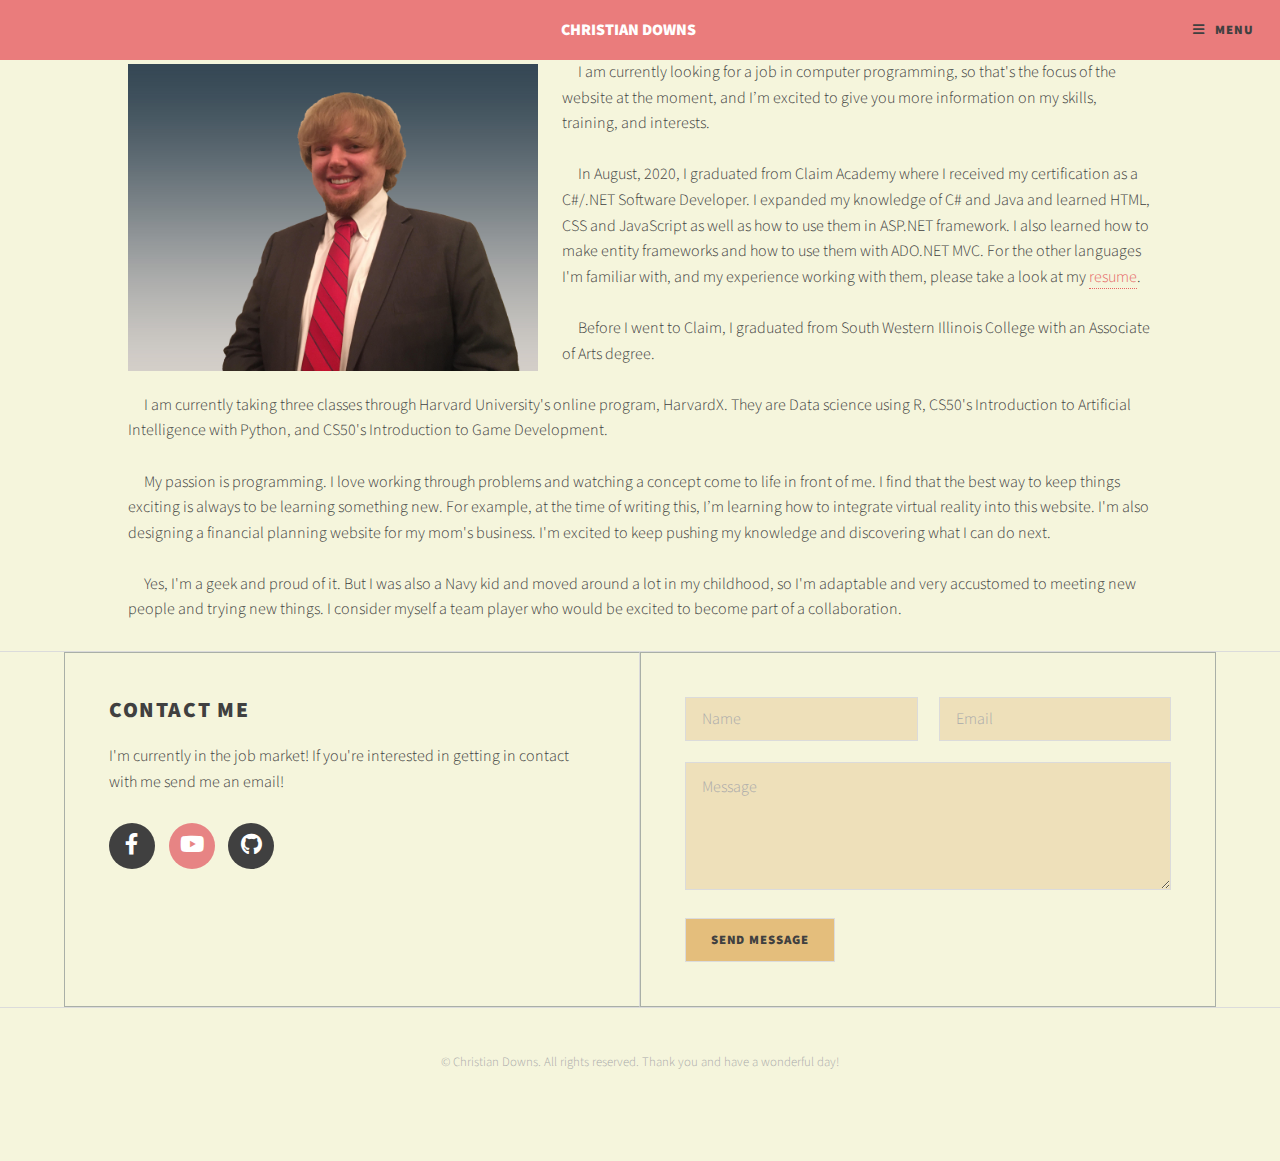
==== commit 0c1968b1: "Added a lot throughout the website" ====
--- a/aboutMe.html
+++ b/aboutMe.html
@@ -41,7 +41,7 @@
                     <li><a href="index.html">Home</a></li>
                     <li><a href="aboutMe.html">About Me</a>
                         <ul>
-                            						 <li><a href="ChristianDowns.pdf" target="_blank">Resume</a></li> 
+                            						 <li><a href="resume.html" target="_blank">Resume</a></li> 
 <li><a href ="languages.html">Languages</a></li>
                         </ul>
                     </li>
@@ -74,7 +74,7 @@
                 framework. I also learned how to make entity frameworks and how to use them with ADO.NET MVC. For the
                 other languages
                 I'm familiar with, and my experience working with them, please take a look at my <a
-                    href="ChristianDowns.PDF" target="_blank">resume</a>.<br>
+                    href="resume.html" target="_blank">resume</a>.<br>
                 <br>
                 &emsp;Before I went to Claim, I graduated from South Western Illinois College with an Associate of Arts
                 degree.<br>
@@ -113,10 +113,13 @@
                     <p>I'm currently in the job market! If you're interested in getting in contact with me send me an
                         email!</p>
                     <ul class="icons style2">
-                        <li><a href="#" class="icon brands fa-twitter"><span class="label">Twitter</span></a></li>
-                        <li><a href="#" class="icon brands fa-facebook-f"><span class="label">Facebook</span></a></li>
-                        <li><a href="#" class="icon brands fa-instagram"><span class="label">Instagram</span></a></li>
-                        <li><a href="#" class="icon brands fa-youtube"><span class="label">YouTube</span></a></li>
+                        
+                        <li><a href="https://www.facebook.com/christian.downs.79" class="icon brands fa-facebook-f" target="_blank"><span class="label">Facebook</span></a></li>
+                        
+                        <li><a href="https://www.youtube.com/channel/UCL02x3l6FjDK8WVAAkZCUzA" class="icon brands fa-youtube" target="_blank" ><span class="label">YouTube</span></a></li>
+                        <li><a href="https://github.com/Christian-Downs"
+                                class="icon brands fa-github" target="_blank"><span class="label">GitHub</span></a>
+                        </li>
                     </ul>
                 </section>
                 <section>
--- a/assets/css/main.css
+++ b/assets/css/main.css
@@ -4287,7 +4287,7 @@
 	display: block;
 	align-items: center;
 	padding: 5px 23% 0em 23%;
-	height: 30em;
+	height: auto;
 }
 
 .my-info {
@@ -4386,4 +4386,39 @@
 }
 code#demo {
 	background-color: #8080807a;
+}
+.Resume-Div {
+	text-align-last: center;
+}
+
+embed.Resume {
+	width: 75%;
+	height: 38em;
+}
+img.roomie-Pic {
+	height: 21em;
+	/* width: 33em; */
+	min-width: 33em;
+}
+
+.roomie-Pic-Div {
+	text-align: center;
+}
+
+p.technologies-item {
+	margin: 0;
+	font-family: monospace;
+}
+h1.technologies-heading {
+	padding: 0em 25%;
+}
+.farmline-game-div {
+	text-align: center;
+}
+h1.farmline-Header {
+	text-align: center;
+	font-family: cursive;
+}
+button.farmlin-Button {
+	background-color: rgb(159 197 236);
 }